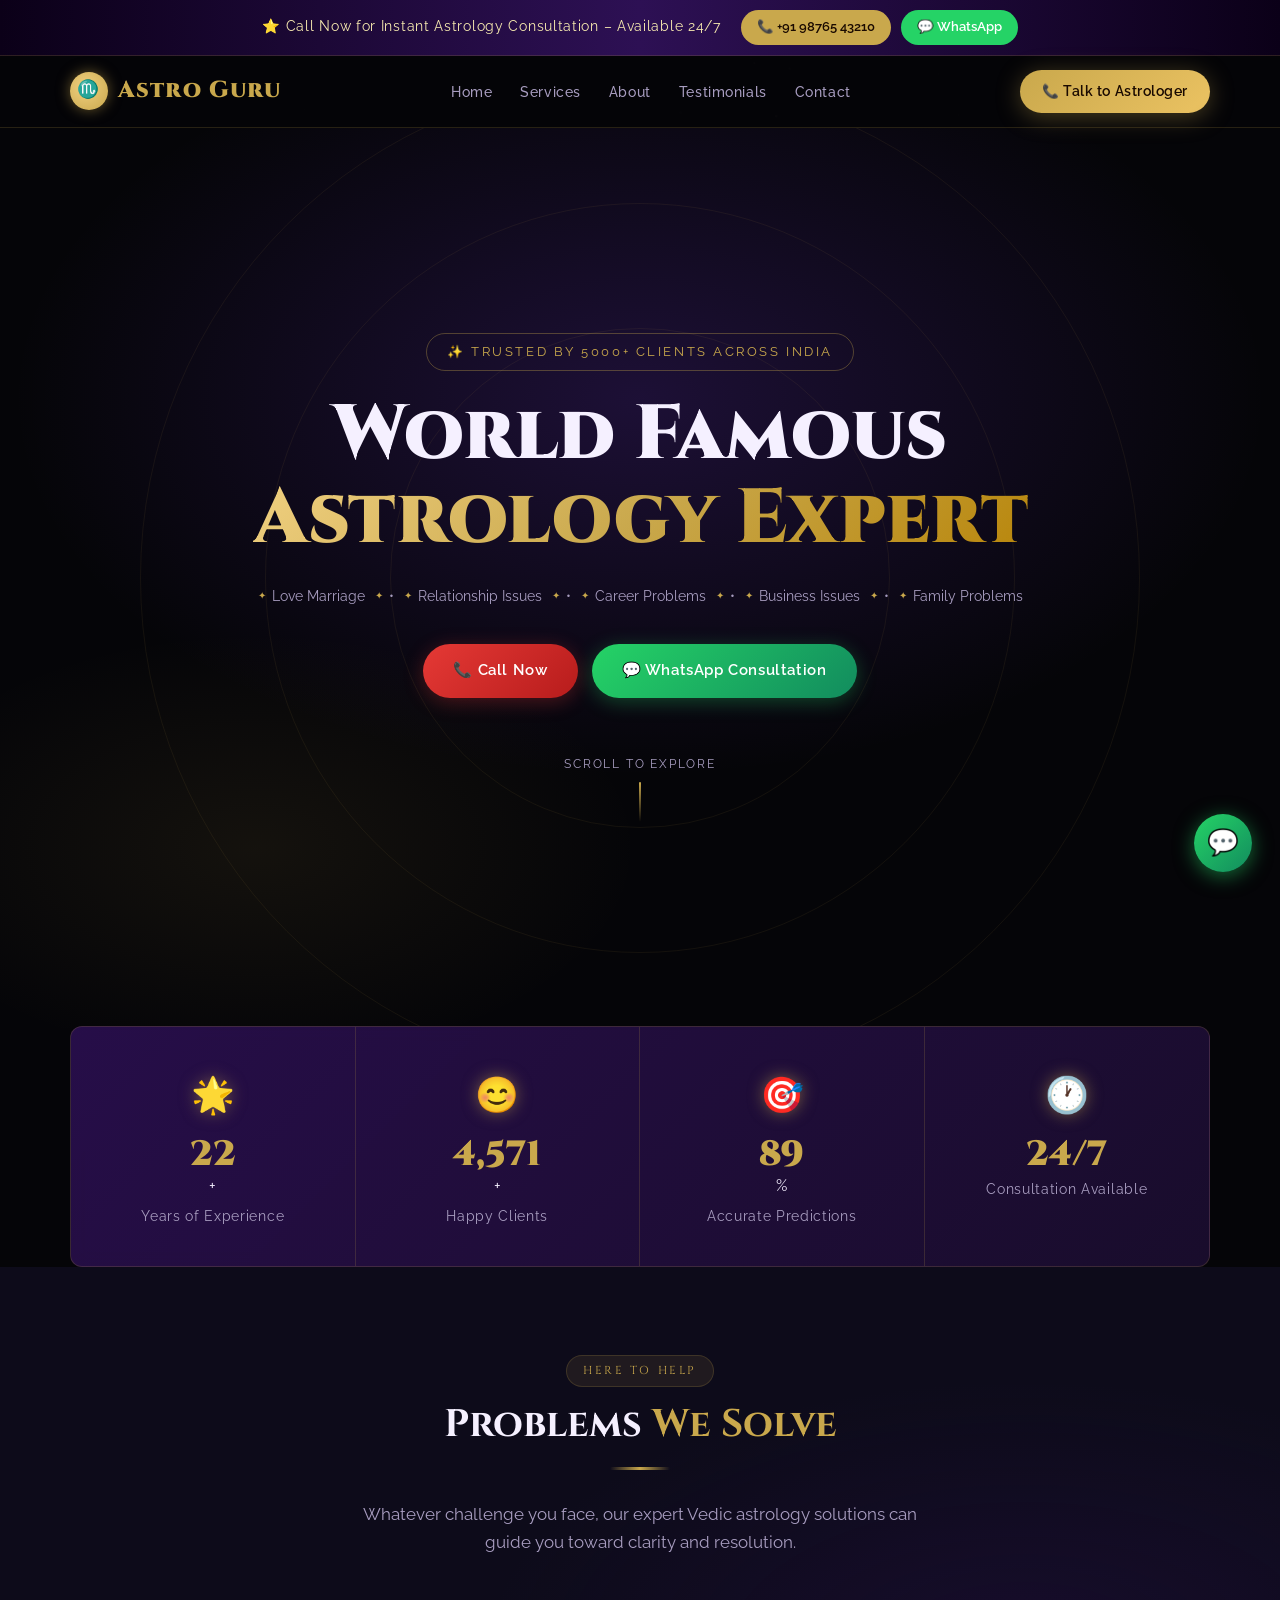
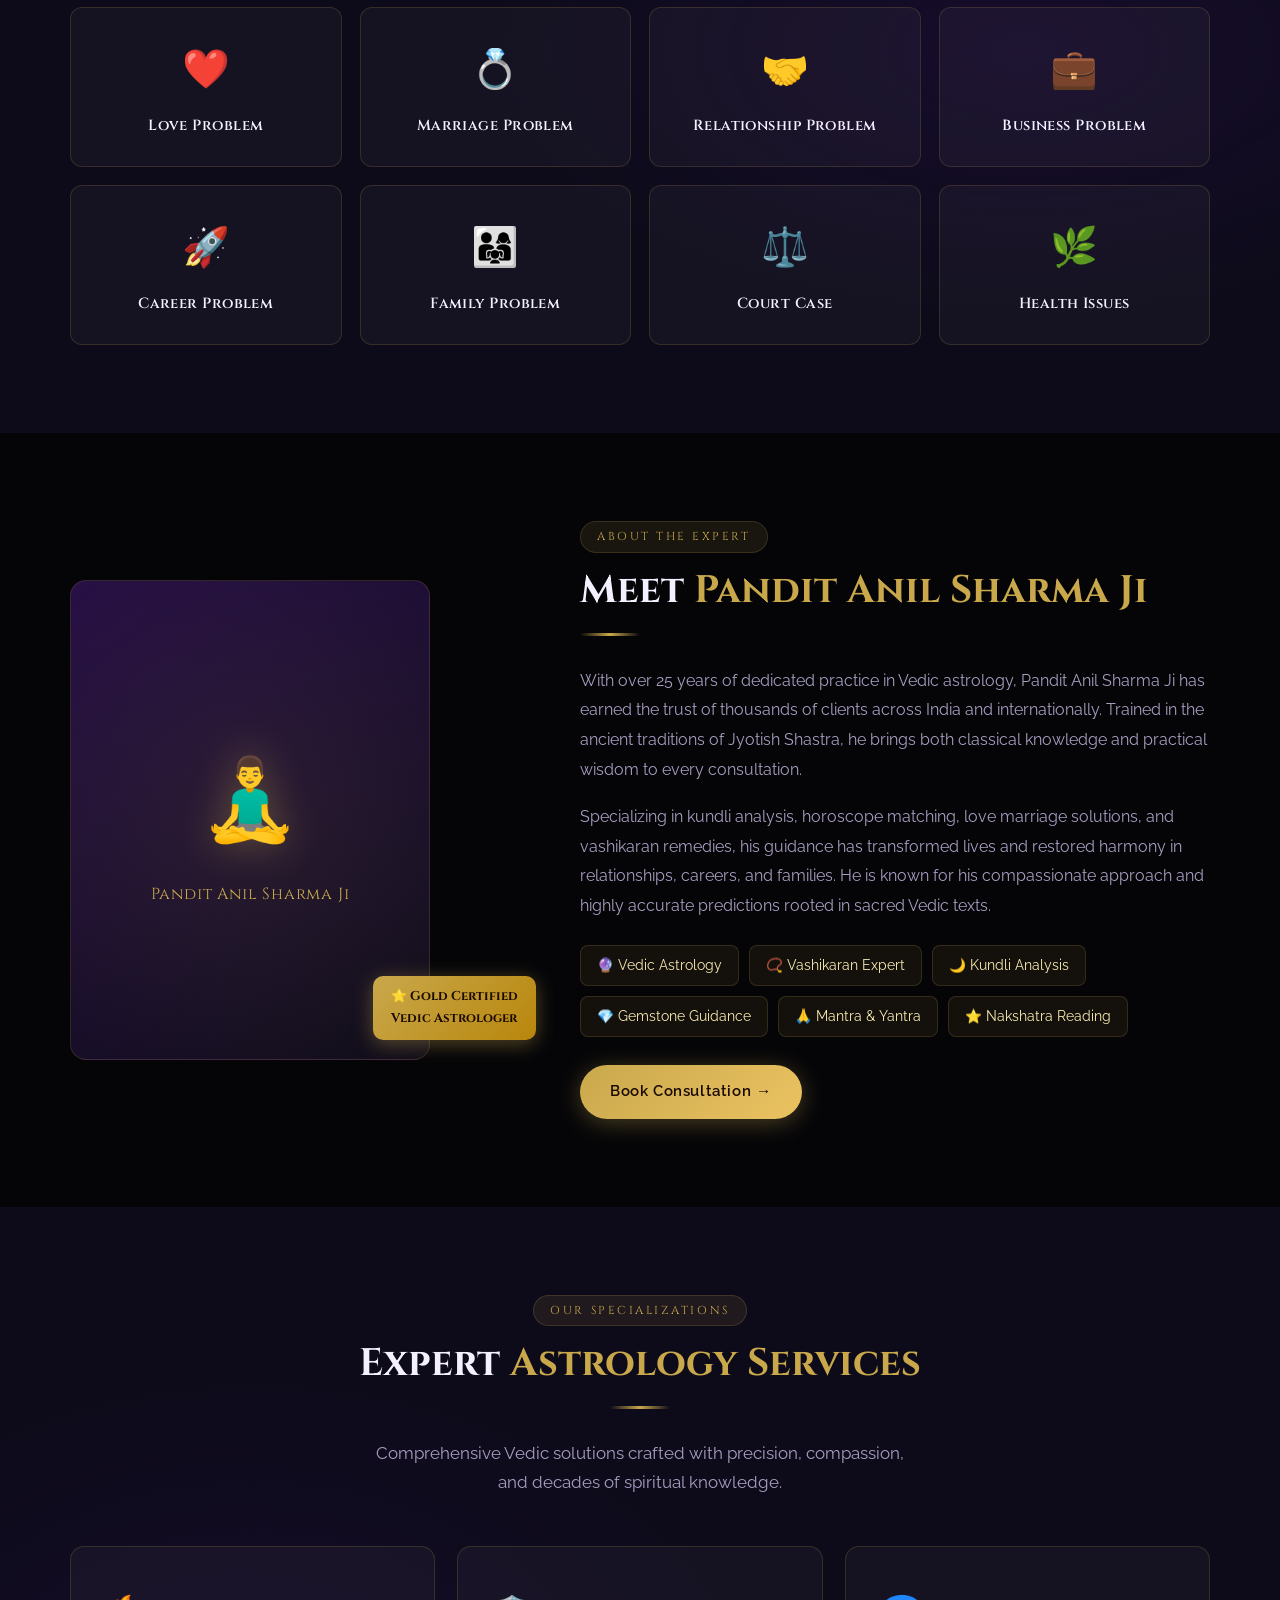
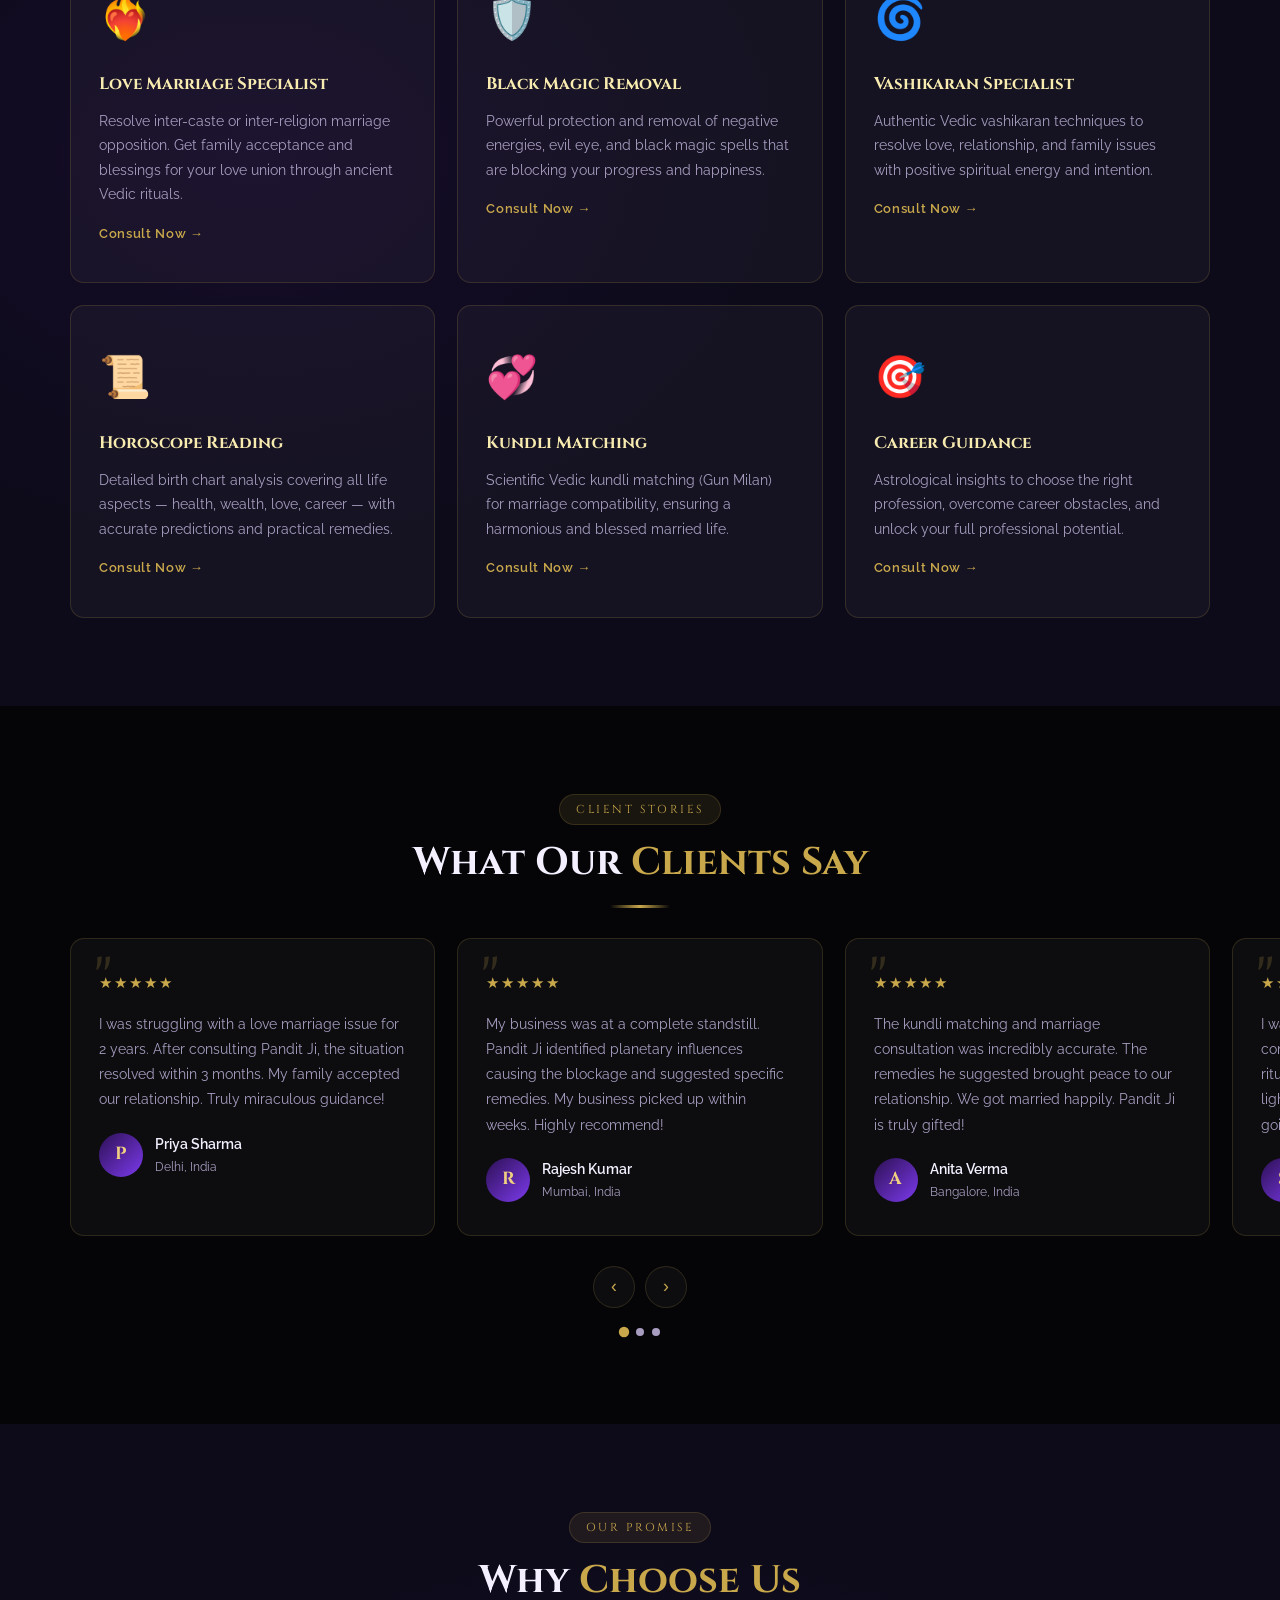
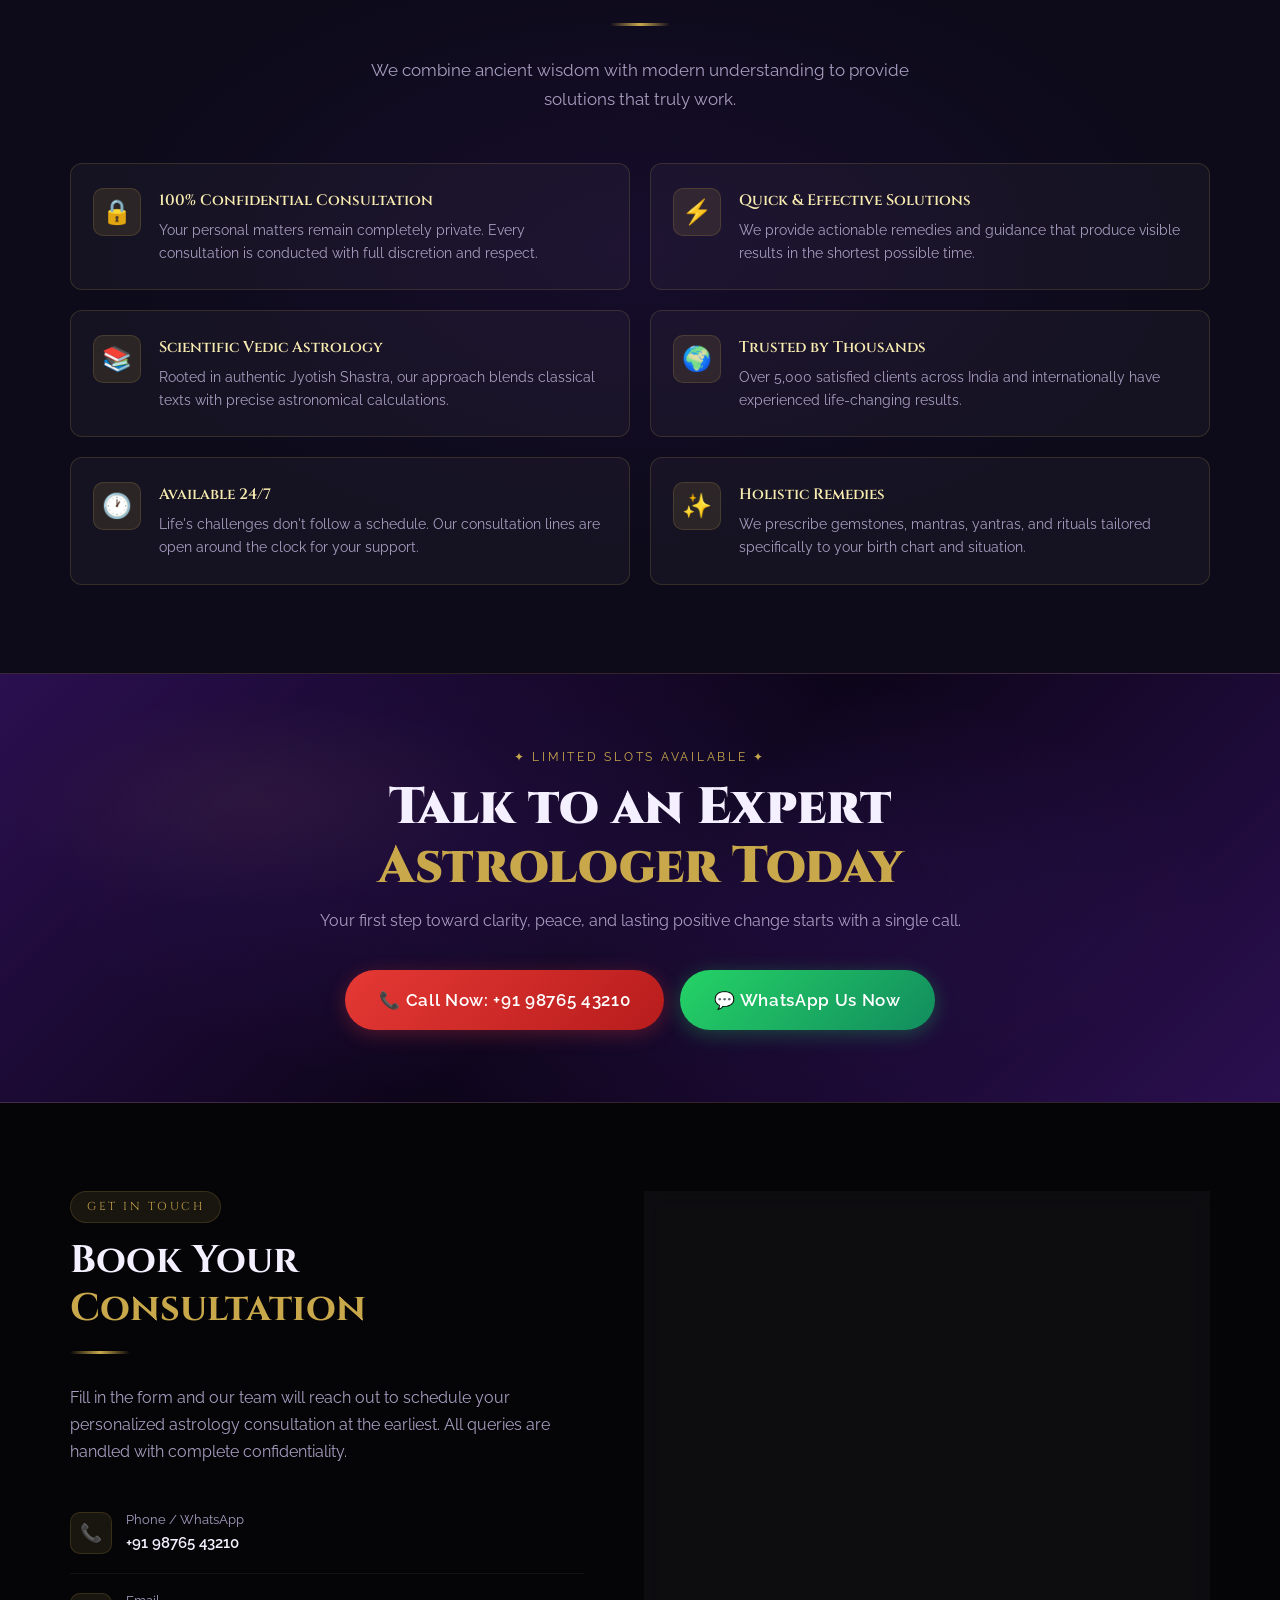
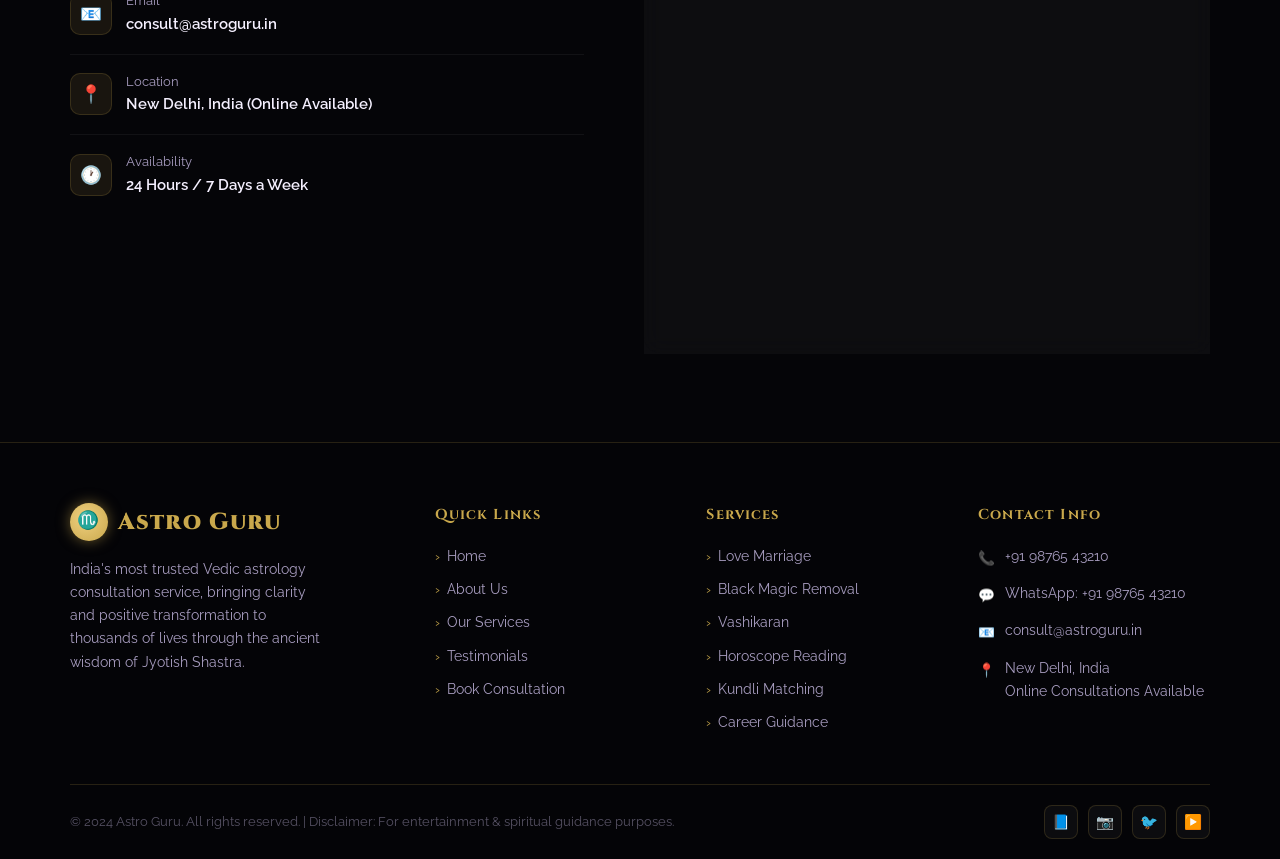
==== astro-landing.html @ 095e815d "initial commit" ====
<!DOCTYPE html>
<html lang="en">
<head>
<meta charset="UTF-8">
<meta name="viewport" content="width=device-width, initial-scale=1.0">
<title>Astro Guru – World Famous Astrology Expert</title>
<link rel="preconnect" href="https://fonts.googleapis.com">
<link href="https://fonts.googleapis.com/css2?family=Cinzel:wght@400;600;700;900&family=Raleway:wght@300;400;500;600&display=swap" rel="stylesheet">
<style>
/* ========== CSS VARIABLES ========== */
:root {
  --black:       #050508;
  --deep:        #0d0b1a;
  --purple:      #1a0d2e;
  --violet:      #2d1054;
  --gold:        #c9a84c;
  --gold-light:  #f0d080;
  --gold-pale:   #f8ebb0;
  --glow:        #7c3aed;
  --white:       #f5f0ff;
  --muted:       #a89dc0;
  --card-bg:     rgba(255,255,255,0.035);
  --border:      rgba(201,168,76,0.18);
  --font-head:   'Cinzel', serif;
  --font-body:   'Raleway', sans-serif;
  --radius:      12px;
  --transition:  0.35s cubic-bezier(0.4,0,0.2,1);
}

/* ========== RESET & BASE ========== */
*, *::before, *::after { box-sizing: border-box; margin: 0; padding: 0; }
html { scroll-behavior: smooth; }
body {
  background: var(--black);
  color: var(--white);
  font-family: var(--font-body);
  font-weight: 400;
  line-height: 1.7;
  overflow-x: hidden;
}
img { max-width: 100%; display: block; }
a { text-decoration: none; color: inherit; }

/* ========== STARFIELD ========== */
#stars-canvas {
  position: fixed;
  inset: 0;
  z-index: 0;
  pointer-events: none;
  opacity: 0.55;
}

/* ========== UTILITY ========== */
.container {
  max-width: 1180px;
  margin: 0 auto;
  padding: 0 20px;
  position: relative;
  z-index: 2;
}
.section { padding: 88px 0; position: relative; z-index: 2; }
.section-tag {
  display: inline-block;
  font-family: var(--font-head);
  font-size: 0.72rem;
  letter-spacing: 0.22em;
  text-transform: uppercase;
  color: var(--gold);
  background: rgba(201,168,76,0.1);
  border: 1px solid var(--border);
  border-radius: 50px;
  padding: 5px 16px;
  margin-bottom: 14px;
}
.section-title {
  font-family: var(--font-head);
  font-size: clamp(1.8rem, 3vw, 2.6rem);
  font-weight: 700;
  line-height: 1.25;
  color: var(--white);
  margin-bottom: 14px;
}
.section-title span { color: var(--gold); }
.section-sub {
  color: var(--muted);
  font-size: 1.05rem;
  max-width: 560px;
  margin: 0 auto 50px;
}
.center { text-align: center; }
.gold { color: var(--gold); }

/* ========== BUTTONS ========== */
.btn {
  display: inline-flex;
  align-items: center;
  gap: 9px;
  padding: 14px 30px;
  border-radius: 50px;
  font-family: var(--font-body);
  font-size: 0.95rem;
  font-weight: 600;
  letter-spacing: 0.04em;
  cursor: pointer;
  border: none;
  transition: var(--transition);
  position: relative;
  overflow: hidden;
}
.btn::after {
  content: '';
  position: absolute;
  inset: 0;
  background: rgba(255,255,255,0.12);
  opacity: 0;
  transition: var(--transition);
}
.btn:hover::after { opacity: 1; }
.btn-gold {
  background: linear-gradient(135deg, var(--gold) 0%, #e8c060 50%, var(--gold) 100%);
  background-size: 200%;
  color: #1a0a00;
  box-shadow: 0 4px 24px rgba(201,168,76,0.35);
}
.btn-gold:hover {
  background-position: right;
  box-shadow: 0 6px 32px rgba(201,168,76,0.55);
  transform: translateY(-2px);
}
.btn-outline {
  background: transparent;
  border: 2px solid var(--gold);
  color: var(--gold);
}
.btn-outline:hover {
  background: rgba(201,168,76,0.1);
  transform: translateY(-2px);
  box-shadow: 0 4px 20px rgba(201,168,76,0.2);
}
.btn-wa {
  background: linear-gradient(135deg, #25d366, #128c5e);
  color: #fff;
  box-shadow: 0 4px 20px rgba(37,211,102,0.3);
}
.btn-wa:hover {
  transform: translateY(-2px);
  box-shadow: 0 6px 30px rgba(37,211,102,0.5);
}
.btn-call {
  background: linear-gradient(135deg, #e53935, #b71c1c);
  color: #fff;
  box-shadow: 0 4px 20px rgba(229,57,53,0.3);
}
.btn-call:hover {
  transform: translateY(-2px);
  box-shadow: 0 6px 30px rgba(229,57,53,0.5);
}

/* ========== DIVIDER ========== */
.gold-divider {
  width: 60px;
  height: 3px;
  background: linear-gradient(90deg, transparent, var(--gold), transparent);
  margin: 18px auto 30px;
  border-radius: 4px;
}

/* ========== 1. TOP BAR ========== */
#top-bar {
  background: linear-gradient(90deg, #0b0018, var(--violet), #0b0018);
  border-bottom: 1px solid var(--border);
  padding: 10px 0;
  position: relative;
  z-index: 100;
}
#top-bar .inner {
  display: flex;
  align-items: center;
  justify-content: center;
  gap: 20px;
  flex-wrap: wrap;
}
#top-bar .top-text {
  font-size: 0.88rem;
  letter-spacing: 0.05em;
  color: var(--gold-pale);
}
#top-bar .top-btns { display: flex; gap: 10px; align-items: center; }
#top-bar .top-btns a {
  display: inline-flex;
  align-items: center;
  gap: 7px;
  padding: 6px 16px;
  border-radius: 50px;
  font-size: 0.83rem;
  font-weight: 600;
  transition: var(--transition);
}
#top-bar .tb-call { background: var(--gold); color: #1a0a00; }
#top-bar .tb-call:hover { background: var(--gold-light); }
#top-bar .tb-wa { background: #25d366; color: #fff; }
#top-bar .tb-wa:hover { background: #1ebe5d; }

/* ========== 2. NAV ========== */
#navbar {
  position: sticky;
  top: 0;
  z-index: 999;
  background: rgba(5,5,8,0.92);
  backdrop-filter: blur(18px);
  border-bottom: 1px solid var(--border);
  transition: var(--transition);
}
#navbar .nav-inner {
  display: flex;
  align-items: center;
  justify-content: space-between;
  padding: 14px 20px;
  max-width: 1180px;
  margin: 0 auto;
}
.nav-logo {
  font-family: var(--font-head);
  font-size: 1.45rem;
  font-weight: 900;
  color: var(--gold);
  letter-spacing: 0.05em;
  display: flex;
  align-items: center;
  gap: 10px;
}
.nav-logo .logo-icon {
  width: 38px; height: 38px;
  background: radial-gradient(circle at 40% 40%, var(--gold-light), var(--gold));
  border-radius: 50%;
  display: flex;
  align-items: center;
  justify-content: center;
  font-size: 1.1rem;
  color: #1a0a00;
  box-shadow: 0 0 14px rgba(201,168,76,0.5);
}
.nav-menu {
  display: flex;
  align-items: center;
  gap: 28px;
  list-style: none;
}
.nav-menu a {
  font-size: 0.9rem;
  font-weight: 500;
  color: var(--muted);
  letter-spacing: 0.04em;
  transition: color var(--transition);
  position: relative;
}
.nav-menu a::after {
  content: '';
  position: absolute;
  bottom: -3px;
  left: 0; right: 0;
  height: 1px;
  background: var(--gold);
  transform: scaleX(0);
  transition: transform var(--transition);
}
.nav-menu a:hover { color: var(--gold); }
.nav-menu a:hover::after { transform: scaleX(1); }
.nav-cta { font-size: 0.85rem !important; padding: 10px 22px !important; }
.hamburger {
  display: none;
  flex-direction: column;
  gap: 5px;
  cursor: pointer;
  padding: 4px;
}
.hamburger span {
  display: block;
  width: 24px; height: 2px;
  background: var(--gold);
  border-radius: 2px;
  transition: var(--transition);
}
.mobile-menu {
  display: none;
  flex-direction: column;
  gap: 0;
  background: rgba(13,11,26,0.98);
  border-top: 1px solid var(--border);
  padding: 10px 0 16px;
}
.mobile-menu a {
  padding: 12px 24px;
  font-size: 0.95rem;
  color: var(--muted);
  border-bottom: 1px solid rgba(255,255,255,0.04);
  transition: color var(--transition);
}
.mobile-menu a:hover { color: var(--gold); }
.mobile-menu.open { display: flex; }

/* ========== 3. HERO ========== */
#hero {
  min-height: 100vh;
  display: flex;
  align-items: center;
  justify-content: center;
  text-align: center;
  position: relative;
  z-index: 2;
  overflow: hidden;
  padding: 80px 20px;
  background:
    radial-gradient(ellipse 70% 60% at 50% 30%, rgba(124,58,237,0.2) 0%, transparent 70%),
    radial-gradient(ellipse 50% 40% at 20% 80%, rgba(201,168,76,0.08) 0%, transparent 60%),
    var(--black);
}
.hero-orbit {
  position: absolute;
  border-radius: 50%;
  border: 1px solid rgba(201,168,76,0.08);
  pointer-events: none;
  animation: orbit-spin 40s linear infinite;
}
.hero-orbit:nth-child(1) { width: 500px; height: 500px; top: 50%; left: 50%; transform: translate(-50%,-50%); }
.hero-orbit:nth-child(2) { width: 750px; height: 750px; top: 50%; left: 50%; transform: translate(-50%,-50%); animation-duration: 65s; animation-direction: reverse; }
.hero-orbit:nth-child(3) { width: 1000px; height: 1000px; top: 50%; left: 50%; transform: translate(-50%,-50%); animation-duration: 90s; }
@keyframes orbit-spin { to { transform: translate(-50%,-50%) rotate(360deg); } }

.hero-badge {
  display: inline-block;
  padding: 7px 20px;
  border: 1px solid rgba(201,168,76,0.35);
  border-radius: 50px;
  font-size: 0.8rem;
  letter-spacing: 0.2em;
  text-transform: uppercase;
  color: var(--gold);
  margin-bottom: 22px;
  animation: fade-up 0.7s ease both;
}
.hero-title {
  font-family: var(--font-head);
  font-size: clamp(2.4rem, 6vw, 5rem);
  font-weight: 900;
  line-height: 1.1;
  margin-bottom: 10px;
  animation: fade-up 0.8s 0.15s ease both;
}
.hero-title .line1 { display: block; color: var(--white); }
.hero-title .line2 {
  display: block;
  background: linear-gradient(135deg, var(--gold-light), var(--gold), #b8860b);
  -webkit-background-clip: text;
  -webkit-text-fill-color: transparent;
  background-clip: text;
}
.hero-problems {
  display: flex;
  flex-wrap: wrap;
  justify-content: center;
  gap: 10px 6px;
  margin: 22px 0 36px;
  animation: fade-up 0.8s 0.3s ease both;
}
.hero-problems span {
  font-size: 0.9rem;
  color: var(--muted);
  display: flex;
  align-items: center;
  gap: 6px;
}
.hero-problems span::before { content: '✦'; color: var(--gold); font-size: 0.65rem; }
.sep { color: rgba(201,168,76,0.3); padding: 0 4px; }
.hero-btns {
  display: flex;
  gap: 14px;
  justify-content: center;
  flex-wrap: wrap;
  animation: fade-up 0.8s 0.45s ease both;
}
.hero-scroll {
  margin-top: 56px;
  display: flex;
  flex-direction: column;
  align-items: center;
  gap: 8px;
  animation: fade-up 0.8s 0.6s ease both;
}
.hero-scroll span { font-size: 0.75rem; letter-spacing: 0.15em; text-transform: uppercase; color: var(--muted); }
.scroll-dot {
  width: 2px; height: 40px;
  background: linear-gradient(to bottom, var(--gold), transparent);
  border-radius: 2px;
  animation: scroll-pulse 2s ease-in-out infinite;
}
@keyframes scroll-pulse { 0%,100% { opacity:0.3; transform: scaleY(0.6); } 50% { opacity: 1; transform: scaleY(1); } }
@keyframes fade-up { from { opacity: 0; transform: translateY(28px); } to { opacity: 1; transform: translateY(0); } }

/* ========== 4. TRUST SECTION ========== */
#trust {
  padding: 0;
  position: relative;
  z-index: 3;
  margin-top: -2px;
}
.trust-grid {
  display: grid;
  grid-template-columns: repeat(4, 1fr);
  gap: 0;
  background: linear-gradient(135deg, rgba(45,16,84,0.85), rgba(26,13,46,0.95));
  border: 1px solid var(--border);
  border-radius: var(--radius);
  overflow: hidden;
  backdrop-filter: blur(10px);
}
.trust-card {
  padding: 38px 24px;
  text-align: center;
  border-right: 1px solid var(--border);
  transition: background var(--transition);
}
.trust-card:last-child { border-right: none; }
.trust-card:hover { background: rgba(201,168,76,0.06); }
.trust-icon {
  font-size: 2.2rem;
  margin-bottom: 12px;
  display: block;
  filter: drop-shadow(0 0 8px rgba(201,168,76,0.5));
}
.trust-number {
  font-family: var(--font-head);
  font-size: 2.2rem;
  font-weight: 900;
  color: var(--gold);
  display: block;
  line-height: 1;
}
.trust-label {
  font-size: 0.85rem;
  color: var(--muted);
  margin-top: 6px;
  letter-spacing: 0.05em;
}

/* ========== 5. PROBLEMS ========== */
#problems {
  background:
    radial-gradient(ellipse 60% 50% at 80% 50%, rgba(45,16,84,0.3) 0%, transparent 70%),
    var(--deep);
}
.problems-grid {
  display: grid;
  grid-template-columns: repeat(4, 1fr);
  gap: 18px;
}
.problem-card {
  background: var(--card-bg);
  border: 1px solid var(--border);
  border-radius: var(--radius);
  padding: 28px 20px;
  text-align: center;
  transition: var(--transition);
  cursor: default;
  position: relative;
  overflow: hidden;
}
.problem-card::before {
  content: '';
  position: absolute;
  top: 0; left: 50%; transform: translateX(-50%);
  width: 80%;
  height: 1px;
  background: linear-gradient(90deg, transparent, var(--gold), transparent);
  opacity: 0;
  transition: var(--transition);
}
.problem-card:hover {
  border-color: rgba(201,168,76,0.5);
  background: rgba(201,168,76,0.07);
  transform: translateY(-5px);
  box-shadow: 0 16px 40px rgba(0,0,0,0.4);
}
.problem-card:hover::before { opacity: 1; }
.problem-icon { font-size: 2.4rem; margin-bottom: 12px; display: block; }
.problem-name {
  font-family: var(--font-head);
  font-size: 0.92rem;
  font-weight: 600;
  color: var(--white);
  letter-spacing: 0.03em;
}

/* ========== 6. ABOUT ========== */
#about {
  background: var(--black);
}
.about-wrap {
  display: grid;
  grid-template-columns: 1fr 1.4fr;
  gap: 60px;
  align-items: center;
}
.about-img-wrap {
  position: relative;
}
.about-img-frame {
  width: 100%;
  aspect-ratio: 3/4;
  max-width: 360px;
  background: linear-gradient(145deg, rgba(45,16,84,0.8), rgba(13,11,26,0.9));
  border: 1px solid var(--border);
  border-radius: 16px;
  display: flex;
  flex-direction: column;
  align-items: center;
  justify-content: center;
  gap: 14px;
  position: relative;
  overflow: hidden;
}
.about-img-frame::before {
  content: '';
  position: absolute;
  inset: -40%;
  background: radial-gradient(circle, rgba(201,168,76,0.1) 0%, transparent 65%);
}
.about-avatar {
  font-size: 5rem;
  filter: drop-shadow(0 0 20px rgba(201,168,76,0.4));
}
.about-name-tag {
  font-family: var(--font-head);
  font-size: 1rem;
  color: var(--gold);
  letter-spacing: 0.05em;
}
.about-img-badge {
  position: absolute;
  bottom: 20px; right: -16px;
  background: linear-gradient(135deg, var(--gold), #b8860b);
  color: #1a0a00;
  padding: 10px 18px;
  border-radius: 10px;
  font-family: var(--font-head);
  font-size: 0.8rem;
  font-weight: 700;
  text-align: center;
  box-shadow: 0 4px 20px rgba(201,168,76,0.4);
}
.about-text .section-title { text-align: left; }
.about-text .gold-divider { margin-left: 0; }
.about-desc {
  color: var(--muted);
  line-height: 1.85;
  margin-bottom: 18px;
}
.about-feats {
  display: flex;
  flex-wrap: wrap;
  gap: 10px;
  margin-top: 24px;
}
.about-feat {
  background: rgba(201,168,76,0.08);
  border: 1px solid var(--border);
  border-radius: 8px;
  padding: 8px 16px;
  font-size: 0.85rem;
  color: var(--gold-pale);
}

/* ========== 7. SERVICES ========== */
#services {
  background:
    radial-gradient(ellipse 70% 60% at 20% 50%, rgba(45,16,84,0.25) 0%, transparent 60%),
    var(--deep);
}
.services-grid {
  display: grid;
  grid-template-columns: repeat(3, 1fr);
  gap: 22px;
}
.service-card {
  background: var(--card-bg);
  border: 1px solid var(--border);
  border-radius: 14px;
  padding: 36px 28px;
  transition: var(--transition);
  position: relative;
  overflow: hidden;
}
.service-card::after {
  content: '';
  position: absolute;
  inset: 0;
  background: linear-gradient(135deg, rgba(201,168,76,0.06) 0%, transparent 60%);
  opacity: 0;
  transition: var(--transition);
}
.service-card:hover {
  transform: translateY(-6px);
  border-color: rgba(201,168,76,0.45);
  box-shadow: 0 20px 50px rgba(0,0,0,0.45), 0 0 30px rgba(201,168,76,0.08);
}
.service-card:hover::after { opacity: 1; }
.service-icon { font-size: 2.6rem; margin-bottom: 16px; display: block; }
.service-title {
  font-family: var(--font-head);
  font-size: 1.05rem;
  font-weight: 700;
  color: var(--gold-pale);
  margin-bottom: 10px;
}
.service-desc { font-size: 0.88rem; color: var(--muted); line-height: 1.75; }
.service-link {
  display: inline-flex;
  align-items: center;
  gap: 6px;
  margin-top: 16px;
  font-size: 0.82rem;
  font-weight: 600;
  color: var(--gold);
  letter-spacing: 0.05em;
  transition: gap var(--transition);
}
.service-card:hover .service-link { gap: 10px; }

/* ========== 8. TESTIMONIALS ========== */
#testimonials {
  background: var(--black);
  overflow: hidden;
}
.testi-track-wrap { position: relative; }
.testi-track {
  display: flex;
  gap: 22px;
  transition: transform 0.5s cubic-bezier(0.4,0,0.2,1);
  will-change: transform;
}
.testi-card {
  flex: 0 0 calc((100% - 44px) / 3);
  background: var(--card-bg);
  border: 1px solid var(--border);
  border-radius: 14px;
  padding: 32px 28px;
  position: relative;
}
.testi-card::before {
  content: '"';
  position: absolute;
  top: 12px; left: 22px;
  font-family: var(--font-head);
  font-size: 4rem;
  color: var(--gold);
  opacity: 0.2;
  line-height: 1;
}
.testi-stars { color: var(--gold); font-size: 0.95rem; margin-bottom: 14px; letter-spacing: 2px; }
.testi-text { font-size: 0.9rem; color: var(--muted); line-height: 1.75; margin-bottom: 20px; }
.testi-author { display: flex; align-items: center; gap: 12px; }
.testi-avatar {
  width: 44px; height: 44px;
  border-radius: 50%;
  background: linear-gradient(135deg, var(--violet), var(--glow));
  display: flex;
  align-items: center;
  justify-content: center;
  font-family: var(--font-head);
  font-weight: 700;
  font-size: 1.1rem;
  color: var(--gold-light);
  flex-shrink: 0;
}
.testi-name { font-weight: 600; font-size: 0.9rem; color: var(--white); }
.testi-location { font-size: 0.78rem; color: var(--muted); }
.testi-controls {
  display: flex;
  justify-content: center;
  gap: 10px;
  margin-top: 30px;
}
.testi-btn {
  width: 42px; height: 42px;
  border-radius: 50%;
  background: var(--card-bg);
  border: 1px solid var(--border);
  color: var(--gold);
  font-size: 1.1rem;
  cursor: pointer;
  display: flex;
  align-items: center;
  justify-content: center;
  transition: var(--transition);
}
.testi-btn:hover { background: rgba(201,168,76,0.15); border-color: var(--gold); }
.testi-dots { display: flex; gap: 8px; align-items: center; margin-top: 20px; justify-content: center; }
.testi-dot {
  width: 8px; height: 8px;
  border-radius: 50%;
  background: var(--muted);
  cursor: pointer;
  transition: var(--transition);
}
.testi-dot.active { background: var(--gold); transform: scale(1.3); }

/* ========== 9. WHY CHOOSE ========== */
#why {
  background:
    radial-gradient(ellipse 60% 50% at 50% 50%, rgba(45,16,84,0.3) 0%, transparent 70%),
    var(--deep);
}
.why-grid {
  display: grid;
  grid-template-columns: repeat(2, 1fr);
  gap: 20px;
}
.why-item {
  display: flex;
  gap: 18px;
  align-items: flex-start;
  background: var(--card-bg);
  border: 1px solid var(--border);
  border-radius: 12px;
  padding: 24px 22px;
  transition: var(--transition);
}
.why-item:hover {
  border-color: rgba(201,168,76,0.4);
  background: rgba(201,168,76,0.05);
  transform: translateX(4px);
}
.why-icon-wrap {
  width: 48px; height: 48px;
  background: rgba(201,168,76,0.12);
  border: 1px solid var(--border);
  border-radius: 10px;
  display: flex;
  align-items: center;
  justify-content: center;
  font-size: 1.5rem;
  flex-shrink: 0;
}
.why-title {
  font-family: var(--font-head);
  font-size: 0.95rem;
  font-weight: 600;
  color: var(--gold-pale);
  margin-bottom: 5px;
}
.why-desc { font-size: 0.85rem; color: var(--muted); }

/* ========== 10. CTA BANNER ========== */
#cta-banner {
  background:
    linear-gradient(135deg, rgba(45,16,84,0.95) 0%, rgba(13,5,26,0.98) 50%, rgba(45,16,84,0.95) 100%);
  border-top: 1px solid var(--border);
  border-bottom: 1px solid var(--border);
  padding: 72px 20px;
  text-align: center;
  position: relative;
  overflow: hidden;
}
#cta-banner::before {
  content: '';
  position: absolute;
  inset: 0;
  background:
    radial-gradient(ellipse 70% 80% at 50% 50%, rgba(124,58,237,0.12) 0%, transparent 65%),
    radial-gradient(ellipse 40% 50% at 20% 30%, rgba(201,168,76,0.07) 0%, transparent 50%);
  pointer-events: none;
}
.cta-label {
  font-size: 0.78rem;
  letter-spacing: 0.22em;
  text-transform: uppercase;
  color: var(--gold);
  margin-bottom: 12px;
}
.cta-title {
  font-family: var(--font-head);
  font-size: clamp(2rem, 4vw, 3.2rem);
  font-weight: 900;
  color: var(--white);
  margin-bottom: 10px;
  line-height: 1.15;
}
.cta-title span { color: var(--gold); }
.cta-sub { color: var(--muted); margin-bottom: 36px; }
.cta-btns { display: flex; gap: 16px; justify-content: center; flex-wrap: wrap; }

/* ========== 11. CONTACT FORM ========== */
#contact {
  background: var(--black);
}
.contact-wrap {
  display: grid;
  grid-template-columns: 1fr 1.1fr;
  gap: 60px;
  align-items: start;
}
.contact-info { }
.contact-info .section-title { text-align: left; }
.contact-info .gold-divider { margin-left: 0; }
.contact-info p { color: var(--muted); margin-bottom: 28px; }
.contact-detail {
  display: flex;
  align-items: center;
  gap: 14px;
  padding: 16px 0;
  border-bottom: 1px solid rgba(255,255,255,0.05);
}
.contact-detail:last-child { border-bottom: none; }
.cd-icon {
  width: 42px; height: 42px;
  background: rgba(201,168,76,0.1);
  border: 1px solid var(--border);
  border-radius: 10px;
  display: flex; align-items: center; justify-content: center;
  font-size: 1.1rem;
}
.cd-label { font-size: 0.8rem; color: var(--muted); }
.cd-value { font-weight: 600; color: var(--white); font-size: 0.95rem; }

.form-card {
  background: var(--card-bg);
  border: 1px solid var(--border);
  border-radius: 16px;
  padding: 40px 36px;
  backdrop-filter: blur(10px);
}
.form-card h3 {
  font-family: var(--font-head);
  font-size: 1.3rem;
  color: var(--gold-pale);
  margin-bottom: 24px;
  text-align: center;
}
.form-group { margin-bottom: 18px; }
.form-group label {
  display: block;
  font-size: 0.82rem;
  font-weight: 600;
  color: var(--muted);
  letter-spacing: 0.05em;
  margin-bottom: 7px;
}
.form-group input,
.form-group select,
.form-group textarea {
  width: 100%;
  background: rgba(255,255,255,0.04);
  border: 1px solid rgba(201,168,76,0.2);
  border-radius: 8px;
  padding: 13px 16px;
  color: var(--white);
  font-family: var(--font-body);
  font-size: 0.92rem;
  transition: border-color var(--transition), box-shadow var(--transition);
  outline: none;
  -webkit-appearance: none;
}
.form-group select { cursor: pointer; }
.form-group textarea { height: 100px; resize: vertical; }
.form-group input:focus,
.form-group select:focus,
.form-group textarea:focus {
  border-color: var(--gold);
  box-shadow: 0 0 0 3px rgba(201,168,76,0.1);
}
.form-group input::placeholder,
.form-group textarea::placeholder { color: rgba(168,157,192,0.5); }
.form-submit {
  width: 100%;
  padding: 16px;
  font-size: 1rem;
  font-family: var(--font-head);
  letter-spacing: 0.06em;
  margin-top: 6px;
}
.form-privacy {
  text-align: center;
  font-size: 0.75rem;
  color: rgba(168,157,192,0.5);
  margin-top: 14px;
}

/* ========== FOOTER ========== */
footer {
  background: rgba(5,5,8,0.98);
  border-top: 1px solid var(--border);
  padding: 60px 0 0;
  position: relative;
  z-index: 2;
}
.footer-grid {
  display: grid;
  grid-template-columns: 1.4fr 1fr 1fr 1fr;
  gap: 40px;
  padding-bottom: 40px;
}
.footer-brand .nav-logo { margin-bottom: 16px; }
.footer-brand p { font-size: 0.85rem; color: var(--muted); line-height: 1.7; max-width: 260px; }
.footer-col h4 {
  font-family: var(--font-head);
  font-size: 0.9rem;
  color: var(--gold);
  letter-spacing: 0.08em;
  margin-bottom: 18px;
}
.footer-col ul { list-style: none; }
.footer-col ul li { margin-bottom: 10px; }
.footer-col ul li a {
  font-size: 0.85rem;
  color: var(--muted);
  transition: color var(--transition);
  display: flex;
  align-items: center;
  gap: 7px;
}
.footer-col ul li a::before { content: '›'; color: var(--gold); }
.footer-col ul li a:hover { color: var(--gold-pale); }
.footer-contact-item {
  display: flex;
  align-items: flex-start;
  gap: 10px;
  margin-bottom: 12px;
  font-size: 0.85rem;
  color: var(--muted);
}
.footer-contact-item span:first-child { color: var(--gold); flex-shrink: 0; margin-top: 2px; }
.footer-bottom {
  border-top: 1px solid var(--border);
  padding: 20px 0;
  display: flex;
  align-items: center;
  justify-content: space-between;
  flex-wrap: wrap;
  gap: 12px;
}
.footer-bottom p { font-size: 0.8rem; color: rgba(168,157,192,0.5); }
.footer-socials { display: flex; gap: 10px; }
.footer-social {
  width: 34px; height: 34px;
  border-radius: 8px;
  background: var(--card-bg);
  border: 1px solid var(--border);
  display: flex; align-items: center; justify-content: center;
  font-size: 0.9rem;
  transition: var(--transition);
  cursor: pointer;
}
.footer-social:hover { background: rgba(201,168,76,0.15); border-color: var(--gold); }

/* ========== SUCCESS MODAL ========== */
.modal-overlay {
  display: none;
  position: fixed;
  inset: 0;
  background: rgba(0,0,0,0.75);
  z-index: 9999;
  align-items: center;
  justify-content: center;
  backdrop-filter: blur(6px);
}
.modal-overlay.show { display: flex; }
.modal-box {
  background: linear-gradient(145deg, var(--purple), var(--deep));
  border: 1px solid var(--border);
  border-radius: 18px;
  padding: 48px 40px;
  max-width: 420px;
  width: 90%;
  text-align: center;
  animation: modal-pop 0.4s cubic-bezier(0.34,1.56,0.64,1) both;
}
@keyframes modal-pop { from { opacity:0; transform: scale(0.8); } to { opacity:1; transform: scale(1); } }
.modal-icon { font-size: 3.5rem; margin-bottom: 16px; }
.modal-box h3 { font-family: var(--font-head); font-size: 1.5rem; color: var(--gold); margin-bottom: 10px; }
.modal-box p { color: var(--muted); margin-bottom: 28px; }

/* ========== SCROLL ANIMATION ========== */
.reveal {
  opacity: 0;
  transform: translateY(30px);
  transition: opacity 0.65s ease, transform 0.65s ease;
}
.reveal.visible { opacity: 1; transform: translateY(0); }

/* ========== FLOATING WA BUTTON ========== */
.float-wa {
  position: fixed;
  bottom: 28px; right: 28px;
  z-index: 9000;
  width: 58px; height: 58px;
  background: linear-gradient(135deg, #25d366, #128c5e);
  border-radius: 50%;
  display: flex; align-items: center; justify-content: center;
  font-size: 1.6rem;
  box-shadow: 0 4px 20px rgba(37,211,102,0.5);
  cursor: pointer;
  animation: float-pulse 3s ease-in-out infinite;
  text-decoration: none;
  color: #fff;
}
@keyframes float-pulse {
  0%,100% { box-shadow: 0 4px 20px rgba(37,211,102,0.5), 0 0 0 0 rgba(37,211,102,0.4); }
  50% { box-shadow: 0 6px 30px rgba(37,211,102,0.6), 0 0 0 12px rgba(37,211,102,0); }
}

/* ========== RESPONSIVE ========== */
@media(max-width: 1024px) {
  .trust-grid { grid-template-columns: repeat(2,1fr); }
  .trust-card:nth-child(2) { border-right: none; }
  .trust-card:nth-child(3) { border-top: 1px solid var(--border); }
  .trust-card:nth-child(4) { border-top: 1px solid var(--border); border-right: none; }
  .problems-grid { grid-template-columns: repeat(4,1fr); }
  .services-grid { grid-template-columns: repeat(2,1fr); }
  .footer-grid { grid-template-columns: repeat(2,1fr); }
  .contact-wrap { gap: 40px; }
}
@media(max-width: 768px) {
  .nav-menu, .nav-cta { display: none; }
  .hamburger { display: flex; }
  .section { padding: 64px 0; }
  .about-wrap { grid-template-columns: 1fr; }
  .about-img-frame { max-width: 260px; margin: 0 auto; }
  .contact-wrap { grid-template-columns: 1fr; }
  .problems-grid { grid-template-columns: repeat(2,1fr); }
  .why-grid { grid-template-columns: 1fr; }
  .testi-card { flex: 0 0 calc(100% - 22px); }
  .footer-grid { grid-template-columns: 1fr; }
  .footer-bottom { flex-direction: column; text-align: center; }
}
@media(max-width: 600px) {
  .trust-grid { grid-template-columns: repeat(2,1fr); }
  .services-grid { grid-template-columns: 1fr; }
  .form-card { padding: 28px 20px; }
  .hero-btns .btn { padding: 12px 22px; font-size: 0.88rem; }
}
@media(max-width: 480px) {
  .problems-grid { grid-template-columns: repeat(2,1fr); }
  #top-bar .inner { gap: 10px; }
  #top-bar .top-text { font-size: 0.78rem; }
}
</style>
</head>
<body>

<!-- STARFIELD CANVAS -->
<canvas id="stars-canvas"></canvas>

<!-- ===== 1. TOP BAR ===== -->
<div id="top-bar">
  <div class="inner">
    <span class="top-text">⭐ Call Now for Instant Astrology Consultation – Available 24/7</span>
    <div class="top-btns">
      <a href="tel:+919876543210" class="tb-call">📞 +91 98765 43210</a>
      <a href="https://wa.me/919876543210" target="_blank" class="tb-wa">💬 WhatsApp</a>
    </div>
  </div>
</div>

<!-- ===== 2. NAVBAR ===== -->
<nav id="navbar">
  <div class="nav-inner">
    <a href="#hero" class="nav-logo">
      <span class="logo-icon">♏</span> Astro Guru
    </a>
    <ul class="nav-menu" id="navMenu">
      <li><a href="#hero">Home</a></li>
      <li><a href="#services">Services</a></li>
      <li><a href="#about">About</a></li>
      <li><a href="#testimonials">Testimonials</a></li>
      <li><a href="#contact">Contact</a></li>
    </ul>
    <a href="tel:+919876543210" class="btn btn-gold nav-cta">📞 Talk to Astrologer</a>
    <div class="hamburger" id="hamburger" onclick="toggleMenu()">
      <span></span><span></span><span></span>
    </div>
  </div>
  <div class="mobile-menu" id="mobileMenu">
    <a href="#hero" onclick="closeMenu()">Home</a>
    <a href="#services" onclick="closeMenu()">Services</a>
    <a href="#about" onclick="closeMenu()">About</a>
    <a href="#testimonials" onclick="closeMenu()">Testimonials</a>
    <a href="#contact" onclick="closeMenu()">Contact</a>
    <a href="tel:+919876543210" style="color:var(--gold);font-weight:700;">📞 Talk to Astrologer</a>
  </div>
</nav>

<!-- ===== 3. HERO ===== -->
<section id="hero">
  <div class="hero-orbit"></div>
  <div class="hero-orbit"></div>
  <div class="hero-orbit"></div>
  <div class="container" style="position:relative;z-index:3;">
    <div class="hero-badge">✨ Trusted by 5000+ Clients Across India</div>
    <h1 class="hero-title">
      <span class="line1">World Famous</span>
      <span class="line2">Astrology Expert</span>
    </h1>
    <div class="hero-problems">
      <span>Love Marriage</span>
      <span class="sep">•</span>
      <span>Relationship Issues</span>
      <span class="sep">•</span>
      <span>Career Problems</span>
      <span class="sep">•</span>
      <span>Business Issues</span>
      <span class="sep">•</span>
      <span>Family Problems</span>
    </div>
    <div class="hero-btns">
      <a href="tel:+919876543210" class="btn btn-call">📞 Call Now</a>
      <a href="https://wa.me/919876543210" target="_blank" class="btn btn-wa">💬 WhatsApp Consultation</a>
    </div>
    <div class="hero-scroll">
      <span>Scroll to Explore</span>
      <div class="scroll-dot"></div>
    </div>
  </div>
</section>

<!-- ===== 4. TRUST ===== -->
<section id="trust">
  <div class="container">
    <div class="trust-grid reveal">
      <div class="trust-card">
        <span class="trust-icon">🌟</span>
        <span class="trust-number" data-count="25">0</span>+
        <div class="trust-label">Years of Experience</div>
      </div>
      <div class="trust-card">
        <span class="trust-icon">😊</span>
        <span class="trust-number" data-count="5000">0</span>+
        <div class="trust-label">Happy Clients</div>
      </div>
      <div class="trust-card">
        <span class="trust-icon">🎯</span>
        <span class="trust-number" data-count="98">0</span>%
        <div class="trust-label">Accurate Predictions</div>
      </div>
      <div class="trust-card">
        <span class="trust-icon">🕐</span>
        <span class="trust-number">24/7</span>
        <div class="trust-label">Consultation Available</div>
      </div>
    </div>
  </div>
</section>

<!-- ===== 5. PROBLEMS ===== -->
<section id="problems" class="section">
  <div class="container">
    <div class="center reveal">
      <span class="section-tag">Here to Help</span>
      <h2 class="section-title">Problems <span>We Solve</span></h2>
      <div class="gold-divider"></div>
      <p class="section-sub">Whatever challenge you face, our expert Vedic astrology solutions can guide you toward clarity and resolution.</p>
    </div>
    <div class="problems-grid">
      <div class="problem-card reveal"><span class="problem-icon">❤️</span><div class="problem-name">Love Problem</div></div>
      <div class="problem-card reveal"><span class="problem-icon">💍</span><div class="problem-name">Marriage Problem</div></div>
      <div class="problem-card reveal"><span class="problem-icon">🤝</span><div class="problem-name">Relationship Problem</div></div>
      <div class="problem-card reveal"><span class="problem-icon">💼</span><div class="problem-name">Business Problem</div></div>
      <div class="problem-card reveal"><span class="problem-icon">🚀</span><div class="problem-name">Career Problem</div></div>
      <div class="problem-card reveal"><span class="problem-icon">👨‍👩‍👧</span><div class="problem-name">Family Problem</div></div>
      <div class="problem-card reveal"><span class="problem-icon">⚖️</span><div class="problem-name">Court Case</div></div>
      <div class="problem-card reveal"><span class="problem-icon">🌿</span><div class="problem-name">Health Issues</div></div>
    </div>
  </div>
</section>

<!-- ===== 6. ABOUT ===== -->
<section id="about" class="section">
  <div class="container">
    <div class="about-wrap">
      <div class="about-img-wrap reveal">
        <div class="about-img-frame">
          <div class="about-avatar">🧘‍♂️</div>
          <div class="about-name-tag">Pandit Anil Sharma Ji</div>
        </div>
        <div class="about-img-badge">⭐ Gold Certified<br>Vedic Astrologer</div>
      </div>
      <div class="about-text reveal">
        <span class="section-tag">About the Expert</span>
        <h2 class="section-title">Meet <span>Pandit Anil Sharma Ji</span></h2>
        <div class="gold-divider"></div>
        <p class="about-desc">
          With over 25 years of dedicated practice in Vedic astrology, Pandit Anil Sharma Ji has earned the trust of thousands of clients across India and internationally. Trained in the ancient traditions of Jyotish Shastra, he brings both classical knowledge and practical wisdom to every consultation.
        </p>
        <p class="about-desc">
          Specializing in kundli analysis, horoscope matching, love marriage solutions, and vashikaran remedies, his guidance has transformed lives and restored harmony in relationships, careers, and families. He is known for his compassionate approach and highly accurate predictions rooted in sacred Vedic texts.
        </p>
        <div class="about-feats">
          <span class="about-feat">🔮 Vedic Astrology</span>
          <span class="about-feat">📿 Vashikaran Expert</span>
          <span class="about-feat">🌙 Kundli Analysis</span>
          <span class="about-feat">💎 Gemstone Guidance</span>
          <span class="about-feat">🙏 Mantra & Yantra</span>
          <span class="about-feat">⭐ Nakshatra Reading</span>
        </div>
        <div style="margin-top:28px;">
          <a href="#contact" class="btn btn-gold">Book Consultation →</a>
        </div>
      </div>
    </div>
  </div>
</section>

<!-- ===== 7. SERVICES ===== -->
<section id="services" class="section">
  <div class="container">
    <div class="center reveal">
      <span class="section-tag">Our Specializations</span>
      <h2 class="section-title">Expert <span>Astrology Services</span></h2>
      <div class="gold-divider"></div>
      <p class="section-sub">Comprehensive Vedic solutions crafted with precision, compassion, and decades of spiritual knowledge.</p>
    </div>
    <div class="services-grid">
      <div class="service-card reveal">
        <span class="service-icon">❤️‍🔥</span>
        <div class="service-title">Love Marriage Specialist</div>
        <p class="service-desc">Resolve inter-caste or inter-religion marriage opposition. Get family acceptance and blessings for your love union through ancient Vedic rituals.</p>
        <span class="service-link">Consult Now →</span>
      </div>
      <div class="service-card reveal">
        <span class="service-icon">🛡️</span>
        <div class="service-title">Black Magic Removal</div>
        <p class="service-desc">Powerful protection and removal of negative energies, evil eye, and black magic spells that are blocking your progress and happiness.</p>
        <span class="service-link">Consult Now →</span>
      </div>
      <div class="service-card reveal">
        <span class="service-icon">🌀</span>
        <div class="service-title">Vashikaran Specialist</div>
        <p class="service-desc">Authentic Vedic vashikaran techniques to resolve love, relationship, and family issues with positive spiritual energy and intention.</p>
        <span class="service-link">Consult Now →</span>
      </div>
      <div class="service-card reveal">
        <span class="service-icon">📜</span>
        <div class="service-title">Horoscope Reading</div>
        <p class="service-desc">Detailed birth chart analysis covering all life aspects — health, wealth, love, career — with accurate predictions and practical remedies.</p>
        <span class="service-link">Consult Now →</span>
      </div>
      <div class="service-card reveal">
        <span class="service-icon">💞</span>
        <div class="service-title">Kundli Matching</div>
        <p class="service-desc">Scientific Vedic kundli matching (Gun Milan) for marriage compatibility, ensuring a harmonious and blessed married life.</p>
        <span class="service-link">Consult Now →</span>
      </div>
      <div class="service-card reveal">
        <span class="service-icon">🎯</span>
        <div class="service-title">Career Guidance</div>
        <p class="service-desc">Astrological insights to choose the right profession, overcome career obstacles, and unlock your full professional potential.</p>
        <span class="service-link">Consult Now →</span>
      </div>
    </div>
  </div>
</section>

<!-- ===== 8. TESTIMONIALS ===== -->
<section id="testimonials" class="section">
  <div class="container">
    <div class="center reveal">
      <span class="section-tag">Client Stories</span>
      <h2 class="section-title">What Our <span>Clients Say</span></h2>
      <div class="gold-divider"></div>
    </div>
    <div class="testi-track-wrap reveal">
      <div class="testi-track" id="testiTrack">
        <div class="testi-card">
          <div class="testi-stars">★★★★★</div>
          <p class="testi-text">I was struggling with a love marriage issue for 2 years. After consulting Pandit Ji, the situation resolved within 3 months. My family accepted our relationship. Truly miraculous guidance!</p>
          <div class="testi-author">
            <div class="testi-avatar">P</div>
            <div><div class="testi-name">Priya Sharma</div><div class="testi-location">Delhi, India</div></div>
          </div>
        </div>
        <div class="testi-card">
          <div class="testi-stars">★★★★★</div>
          <p class="testi-text">My business was at a complete standstill. Pandit Ji identified planetary influences causing the blockage and suggested specific remedies. My business picked up within weeks. Highly recommend!</p>
          <div class="testi-author">
            <div class="testi-avatar">R</div>
            <div><div class="testi-name">Rajesh Kumar</div><div class="testi-location">Mumbai, India</div></div>
          </div>
        </div>
        <div class="testi-card">
          <div class="testi-stars">★★★★★</div>
          <p class="testi-text">The kundli matching and marriage consultation was incredibly accurate. The remedies he suggested brought peace to our relationship. We got married happily. Pandit Ji is truly gifted!</p>
          <div class="testi-author">
            <div class="testi-avatar">A</div>
            <div><div class="testi-name">Anita Verma</div><div class="testi-location">Bangalore, India</div></div>
          </div>
        </div>
        <div class="testi-card">
          <div class="testi-stars">★★★★★</div>
          <p class="testi-text">I was suffering from negative energies and constant bad luck. His black magic removal rituals completely changed my life. I feel lighter, more positive, and things are finally going well.</p>
          <div class="testi-author">
            <div class="testi-avatar">S</div>
            <div><div class="testi-name">Suresh Mehta</div><div class="testi-location">Jaipur, India</div></div>
          </div>
        </div>
        <div class="testi-card">
          <div class="testi-stars">★★★★★</div>
          <p class="testi-text">Lost all hope in my career. Pandit Ji read my kundli and guided me toward the right path. Got promoted and a new opportunity opened up. His predictions were surprisingly accurate!</p>
          <div class="testi-author">
            <div class="testi-avatar">K</div>
            <div><div class="testi-name">Kavita Singh</div><div class="testi-location">Pune, India</div></div>
          </div>
        </div>
      </div>
    </div>
    <div class="testi-controls">
      <button class="testi-btn" onclick="testiPrev()">‹</button>
      <button class="testi-btn" onclick="testiNext()">›</button>
    </div>
    <div class="testi-dots" id="testiDots"></div>
  </div>
</section>

<!-- ===== 9. WHY CHOOSE ===== -->
<section id="why" class="section">
  <div class="container">
    <div class="center reveal">
      <span class="section-tag">Our Promise</span>
      <h2 class="section-title">Why <span>Choose Us</span></h2>
      <div class="gold-divider"></div>
      <p class="section-sub">We combine ancient wisdom with modern understanding to provide solutions that truly work.</p>
    </div>
    <div class="why-grid">
      <div class="why-item reveal">
        <div class="why-icon-wrap">🔒</div>
        <div><div class="why-title">100% Confidential Consultation</div><div class="why-desc">Your personal matters remain completely private. Every consultation is conducted with full discretion and respect.</div></div>
      </div>
      <div class="why-item reveal">
        <div class="why-icon-wrap">⚡</div>
        <div><div class="why-title">Quick & Effective Solutions</div><div class="why-desc">We provide actionable remedies and guidance that produce visible results in the shortest possible time.</div></div>
      </div>
      <div class="why-item reveal">
        <div class="why-icon-wrap">📚</div>
        <div><div class="why-title">Scientific Vedic Astrology</div><div class="why-desc">Rooted in authentic Jyotish Shastra, our approach blends classical texts with precise astronomical calculations.</div></div>
      </div>
      <div class="why-item reveal">
        <div class="why-icon-wrap">🌍</div>
        <div><div class="why-title">Trusted by Thousands</div><div class="why-desc">Over 5,000 satisfied clients across India and internationally have experienced life-changing results.</div></div>
      </div>
      <div class="why-item reveal">
        <div class="why-icon-wrap">🕐</div>
        <div><div class="why-title">Available 24/7</div><div class="why-desc">Life's challenges don't follow a schedule. Our consultation lines are open around the clock for your support.</div></div>
      </div>
      <div class="why-item reveal">
        <div class="why-icon-wrap">✨</div>
        <div><div class="why-title">Holistic Remedies</div><div class="why-desc">We prescribe gemstones, mantras, yantras, and rituals tailored specifically to your birth chart and situation.</div></div>
      </div>
    </div>
  </div>
</section>

<!-- ===== 10. CTA BANNER ===== -->
<section id="cta-banner">
  <div class="container">
    <div class="cta-label">✦ Limited Slots Available ✦</div>
    <h2 class="cta-title">Talk to an Expert<br><span>Astrologer Today</span></h2>
    <p class="cta-sub">Your first step toward clarity, peace, and lasting positive change starts with a single call.</p>
    <div class="cta-btns">
      <a href="tel:+919876543210" class="btn btn-call" style="font-size:1.05rem;padding:16px 34px;">📞 Call Now: +91 98765 43210</a>
      <a href="https://wa.me/919876543210" target="_blank" class="btn btn-wa" style="font-size:1.05rem;padding:16px 34px;">💬 WhatsApp Us Now</a>
    </div>
  </div>
</section>

<!-- ===== 11. CONTACT FORM ===== -->
<section id="contact" class="section">
  <div class="container">
    <div class="contact-wrap">
      <div class="contact-info reveal">
        <span class="section-tag">Get in Touch</span>
        <h2 class="section-title">Book Your <span>Consultation</span></h2>
        <div class="gold-divider"></div>
        <p>Fill in the form and our team will reach out to schedule your personalized astrology consultation at the earliest. All queries are handled with complete confidentiality.</p>
        <div class="contact-detail">
          <div class="cd-icon">📞</div>
          <div><div class="cd-label">Phone / WhatsApp</div><div class="cd-value">+91 98765 43210</div></div>
        </div>
        <div class="contact-detail">
          <div class="cd-icon">📧</div>
          <div><div class="cd-label">Email</div><div class="cd-value">consult@astroguru.in</div></div>
        </div>
        <div class="contact-detail">
          <div class="cd-icon">📍</div>
          <div><div class="cd-label">Location</div><div class="cd-value">New Delhi, India (Online Available)</div></div>
        </div>
        <div class="contact-detail">
          <div class="cd-icon">🕐</div>
          <div><div class="cd-label">Availability</div><div class="cd-value">24 Hours / 7 Days a Week</div></div>
        </div>
      </div>
      <div class="form-card reveal">
        <h3>✨ Free Consultation Request</h3>
        <form id="consultForm" onsubmit="handleSubmit(event)">
          <div class="form-group">
            <label>Your Full Name *</label>
            <input type="text" placeholder="Enter your full name" required>
          </div>
          <div class="form-group">
            <label>Phone Number *</label>
            <input type="tel" placeholder="+91 XXXXX XXXXX" required>
          </div>
          <div class="form-group">
            <label>Date of Birth</label>
            <input type="date">
          </div>
          <div class="form-group">
            <label>Type of Problem *</label>
            <select required>
              <option value="" disabled selected>Select your concern</option>
              <option>Love & Relationship</option>
              <option>Marriage Issues</option>
              <option>Career & Business</option>
              <option>Family Problems</option>
              <option>Health Issues</option>
              <option>Financial Problems</option>
              <option>Black Magic / Evil Eye</option>
              <option>Court Case</option>
              <option>Other</option>
            </select>
          </div>
          <div class="form-group">
            <label>Describe Your Problem</label>
            <textarea placeholder="Briefly describe what you are facing..."></textarea>
          </div>
          <button type="submit" class="btn btn-gold form-submit">🔮 Submit Consultation Request</button>
          <p class="form-privacy">🔒 Your information is 100% confidential and secure.</p>
        </form>
      </div>
    </div>
  </div>
</section>

<!-- ===== FOOTER ===== -->
<footer>
  <div class="container">
    <div class="footer-grid">
      <div class="footer-brand">
        <a href="#hero" class="nav-logo" style="display:inline-flex;">
          <span class="logo-icon">♏</span> Astro Guru
        </a>
        <p>India's most trusted Vedic astrology consultation service, bringing clarity and positive transformation to thousands of lives through the ancient wisdom of Jyotish Shastra.</p>
      </div>
      <div class="footer-col">
        <h4>Quick Links</h4>
        <ul>
          <li><a href="#hero">Home</a></li>
          <li><a href="#about">About Us</a></li>
          <li><a href="#services">Our Services</a></li>
          <li><a href="#testimonials">Testimonials</a></li>
          <li><a href="#contact">Book Consultation</a></li>
        </ul>
      </div>
      <div class="footer-col">
        <h4>Services</h4>
        <ul>
          <li><a href="#services">Love Marriage</a></li>
          <li><a href="#services">Black Magic Removal</a></li>
          <li><a href="#services">Vashikaran</a></li>
          <li><a href="#services">Horoscope Reading</a></li>
          <li><a href="#services">Kundli Matching</a></li>
          <li><a href="#services">Career Guidance</a></li>
        </ul>
      </div>
      <div class="footer-col">
        <h4>Contact Info</h4>
        <div class="footer-contact-item"><span>📞</span><span>+91 98765 43210</span></div>
        <div class="footer-contact-item"><span>💬</span><span>WhatsApp: +91 98765 43210</span></div>
        <div class="footer-contact-item"><span>📧</span><span>consult@astroguru.in</span></div>
        <div class="footer-contact-item"><span>📍</span><span>New Delhi, India<br>Online Consultations Available</span></div>
      </div>
    </div>
    <div class="footer-bottom">
      <p>© 2024 Astro Guru. All rights reserved. | Disclaimer: For entertainment & spiritual guidance purposes.</p>
      <div class="footer-socials">
        <div class="footer-social">📘</div>
        <div class="footer-social">📷</div>
        <div class="footer-social">🐦</div>
        <div class="footer-social">▶️</div>
      </div>
    </div>
  </div>
</footer>

<!-- FLOATING WA BUTTON -->
<a href="https://wa.me/919876543210" target="_blank" class="float-wa" title="Chat on WhatsApp">💬</a>

<!-- SUCCESS MODAL -->
<div class="modal-overlay" id="successModal">
  <div class="modal-box">
    <div class="modal-icon">🎉</div>
    <h3>Request Received!</h3>
    <p>Thank you for reaching out. Our astrology expert will contact you within the next 30 minutes. For immediate assistance, call us directly.</p>
    <a href="tel:+919876543210" class="btn btn-call" style="width:100%;justify-content:center;margin-bottom:12px;">📞 Call Now</a>
    <button class="btn btn-outline" style="width:100%;justify-content:center;" onclick="closeModal()">Close</button>
  </div>
</div>

<script>
// ========== STARFIELD ==========
(function() {
  const canvas = document.getElementById('stars-canvas');
  const ctx = canvas.getContext('2d');
  let stars = [];
  function resize() {
    canvas.width = window.innerWidth;
    canvas.height = window.innerHeight;
    initStars();
  }
  function initStars() {
    stars = [];
    const count = Math.floor((canvas.width * canvas.height) / 5000);
    for (let i = 0; i < count; i++) {
      stars.push({
        x: Math.random() * canvas.width,
        y: Math.random() * canvas.height,
        r: Math.random() * 1.4 + 0.2,
        opacity: Math.random(),
        speed: Math.random() * 0.4 + 0.1,
        twinkle: Math.random() * Math.PI * 2
      });
    }
  }
  function draw() {
    ctx.clearRect(0, 0, canvas.width, canvas.height);
    const t = Date.now() / 1000;
    stars.forEach(s => {
      const alpha = 0.3 + 0.7 * (0.5 + 0.5 * Math.sin(t * s.speed + s.twinkle));
      ctx.beginPath();
      ctx.arc(s.x, s.y, s.r, 0, Math.PI * 2);
      ctx.fillStyle = `rgba(255, 245, 210, ${alpha})`;
      ctx.fill();
    });
    requestAnimationFrame(draw);
  }
  window.addEventListener('resize', resize);
  resize();
  draw();
})();

// ========== MOBILE MENU ==========
function toggleMenu() {
  document.getElementById('mobileMenu').classList.toggle('open');
}
function closeMenu() {
  document.getElementById('mobileMenu').classList.remove('open');
}

// ========== SMOOTH SCROLL ==========
document.querySelectorAll('a[href^="#"]').forEach(a => {
  a.addEventListener('click', e => {
    const target = document.querySelector(a.getAttribute('href'));
    if (target) {
      e.preventDefault();
      target.scrollIntoView({ behavior: 'smooth', block: 'start' });
    }
  });
});

// ========== SCROLL REVEAL ==========
const revealObserver = new IntersectionObserver((entries) => {
  entries.forEach(entry => {
    if (entry.isIntersecting) {
      entry.target.classList.add('visible');
      revealObserver.unobserve(entry.target);
    }
  });
}, { threshold: 0.1, rootMargin: '0px 0px -40px 0px' });

document.querySelectorAll('.reveal').forEach(el => revealObserver.observe(el));

// ========== COUNT UP ==========
function countUp(el, target, suffix) {
  let current = 0;
  const step = target / 70;
  const timer = setInterval(() => {
    current = Math.min(current + step, target);
    el.textContent = Math.floor(current).toLocaleString();
    if (current >= target) clearInterval(timer);
  }, 22);
}
const countObserver = new IntersectionObserver((entries) => {
  entries.forEach(entry => {
    if (entry.isIntersecting) {
      const els = entry.target.querySelectorAll('[data-count]');
      els.forEach(el => {
        const target = parseInt(el.getAttribute('data-count'));
        countUp(el, target);
      });
      countObserver.unobserve(entry.target);
    }
  });
}, { threshold: 0.4 });
const trustGrid = document.querySelector('.trust-grid');
if (trustGrid) countObserver.observe(trustGrid);

// ========== TESTIMONIAL CAROUSEL ==========
let testiIndex = 0;
const track = document.getElementById('testiTrack');
const cards = track.querySelectorAll('.testi-card');
const dotsEl = document.getElementById('testiDots');
let cardsPerView = 3;

function getCardsPerView() {
  return window.innerWidth < 700 ? 1 : window.innerWidth < 1024 ? 2 : 3;
}
function buildDots() {
  dotsEl.innerHTML = '';
  const total = cards.length - cardsPerView + 1;
  for (let i = 0; i < total; i++) {
    const d = document.createElement('div');
    d.className = 'testi-dot' + (i === 0 ? ' active' : '');
    d.onclick = () => goTesti(i);
    dotsEl.appendChild(d);
  }
}
function setCardWidth() {
  cardsPerView = getCardsPerView();
  const gap = 22;
  const w = (100 / cardsPerView) + '%';
  cards.forEach(c => {
    c.style.flex = `0 0 calc(${w} - ${(gap * (cardsPerView - 1)) / cardsPerView}px)`;
  });
  buildDots();
  goTesti(0);
}
function goTesti(idx) {
  const maxIdx = cards.length - cardsPerView;
  testiIndex = Math.max(0, Math.min(idx, maxIdx));
  const cardW = cards[0].offsetWidth + 22;
  track.style.transform = `translateX(-${testiIndex * cardW}px)`;
  document.querySelectorAll('.testi-dot').forEach((d, i) => {
    d.classList.toggle('active', i === testiIndex);
  });
}
function testiNext() { goTesti(testiIndex + 1); }
function testiPrev() { goTesti(testiIndex - 1); }
window.addEventListener('resize', setCardWidth);
setCardWidth();

// Auto-advance
setInterval(() => testiNext(), 5000);

// ========== FORM SUBMIT ==========
function handleSubmit(e) {
  e.preventDefault();
  document.getElementById('successModal').classList.add('show');
  e.target.reset();
}
function closeModal() {
  document.getElementById('successModal').classList.remove('show');
}
document.getElementById('successModal').addEventListener('click', function(e) {
  if (e.target === this) closeModal();
});
</script>
</body>
</html>
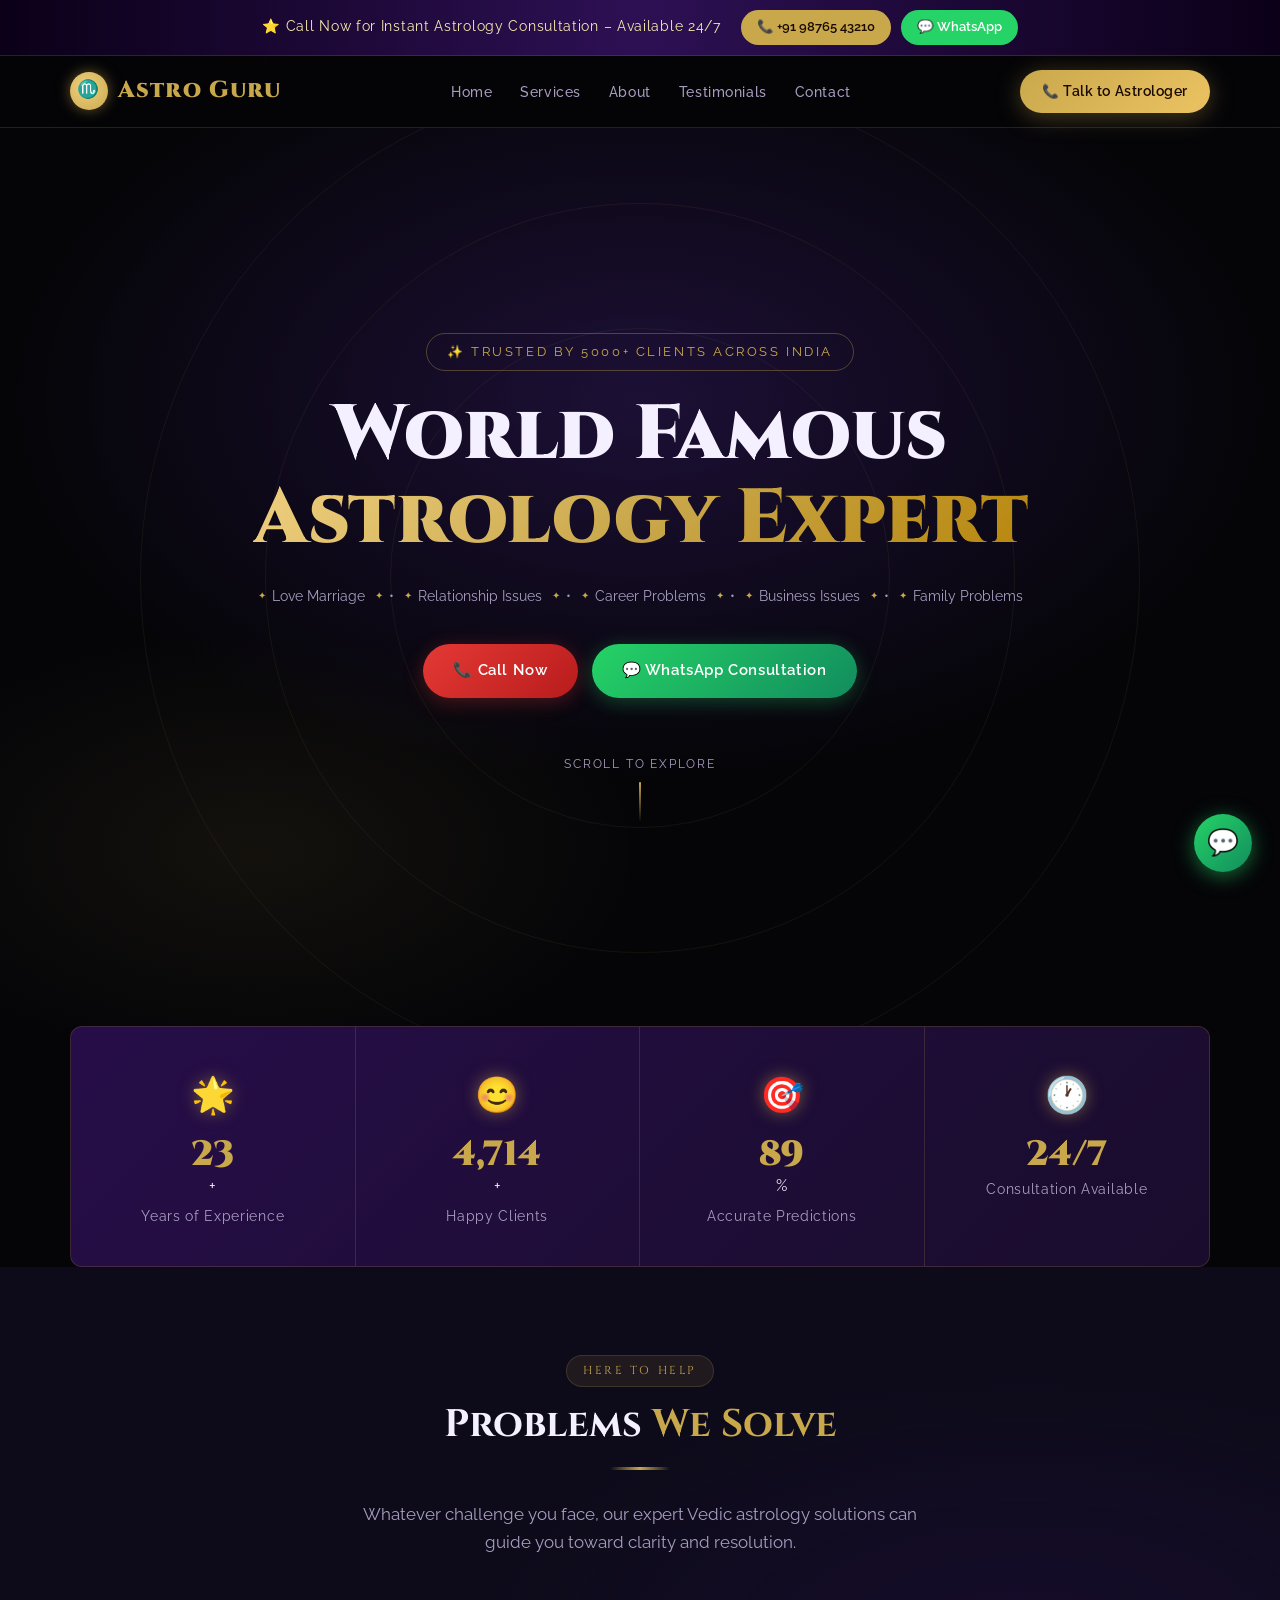
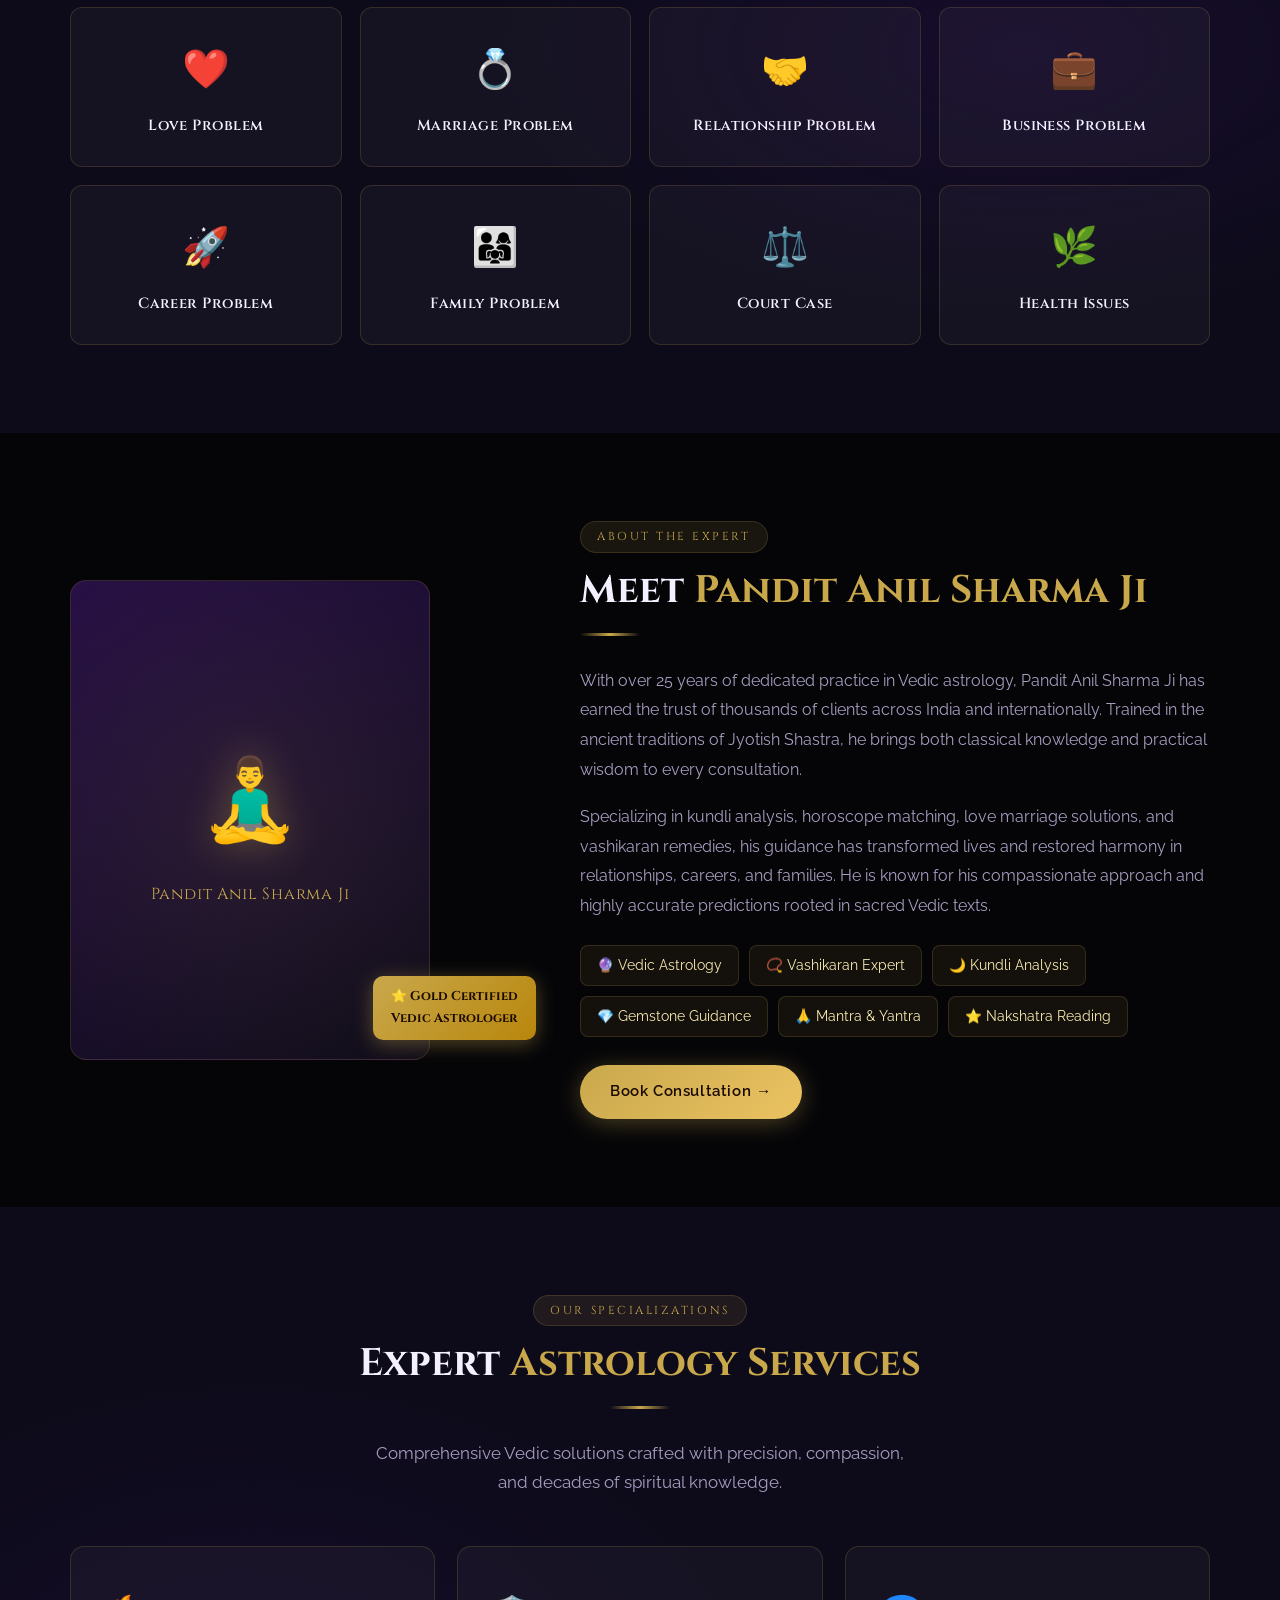
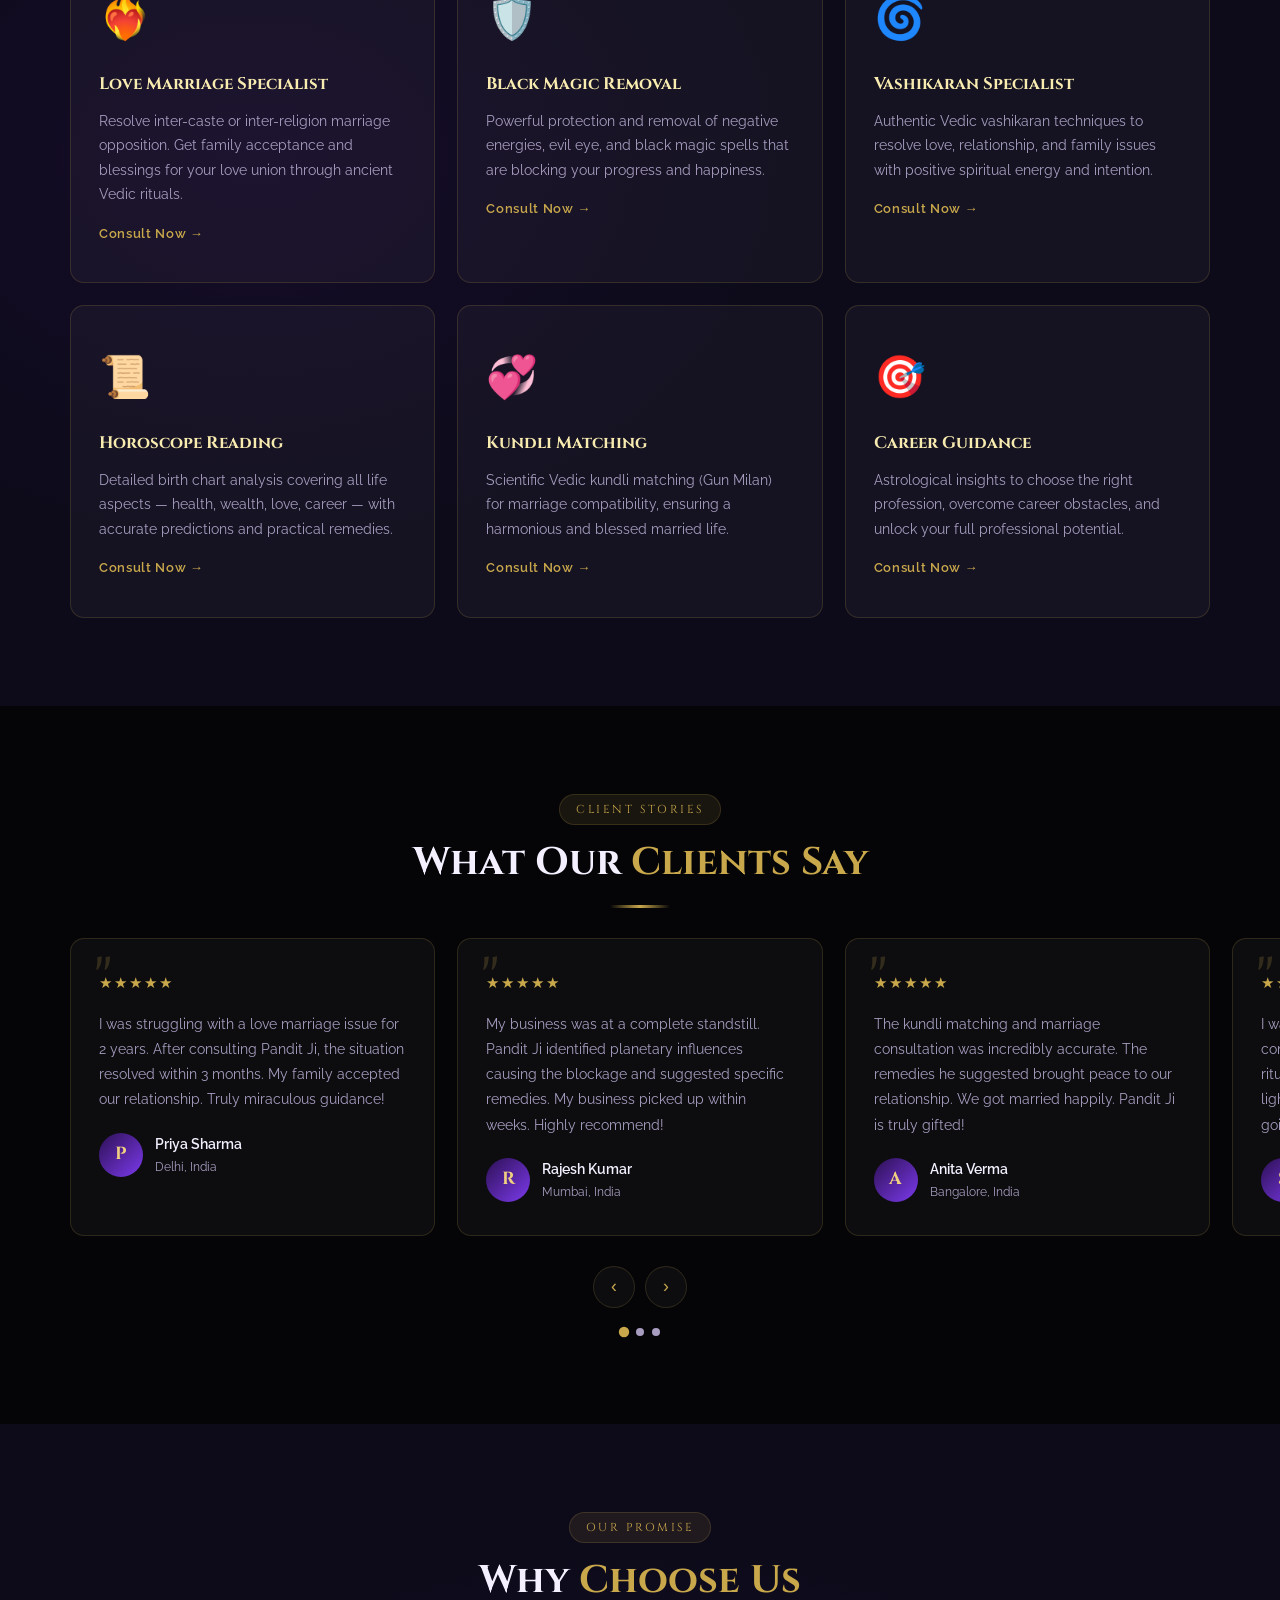
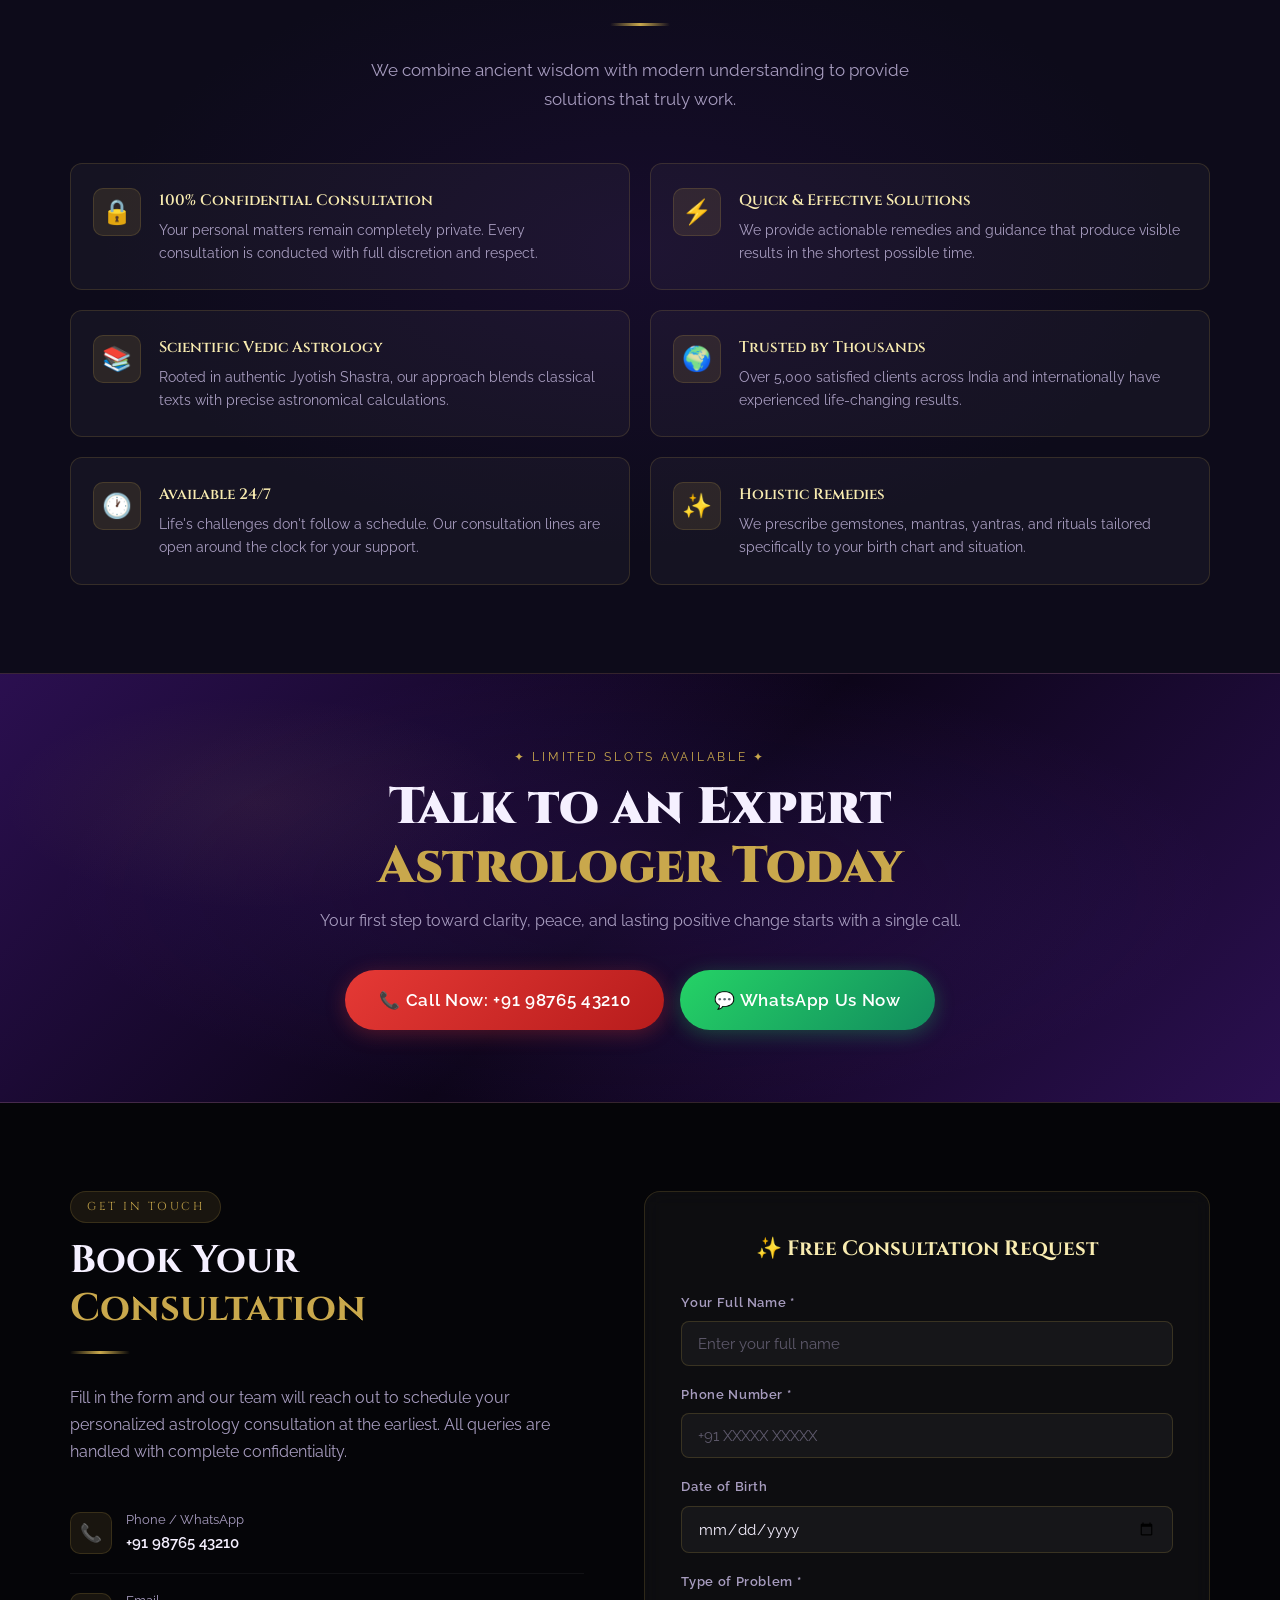
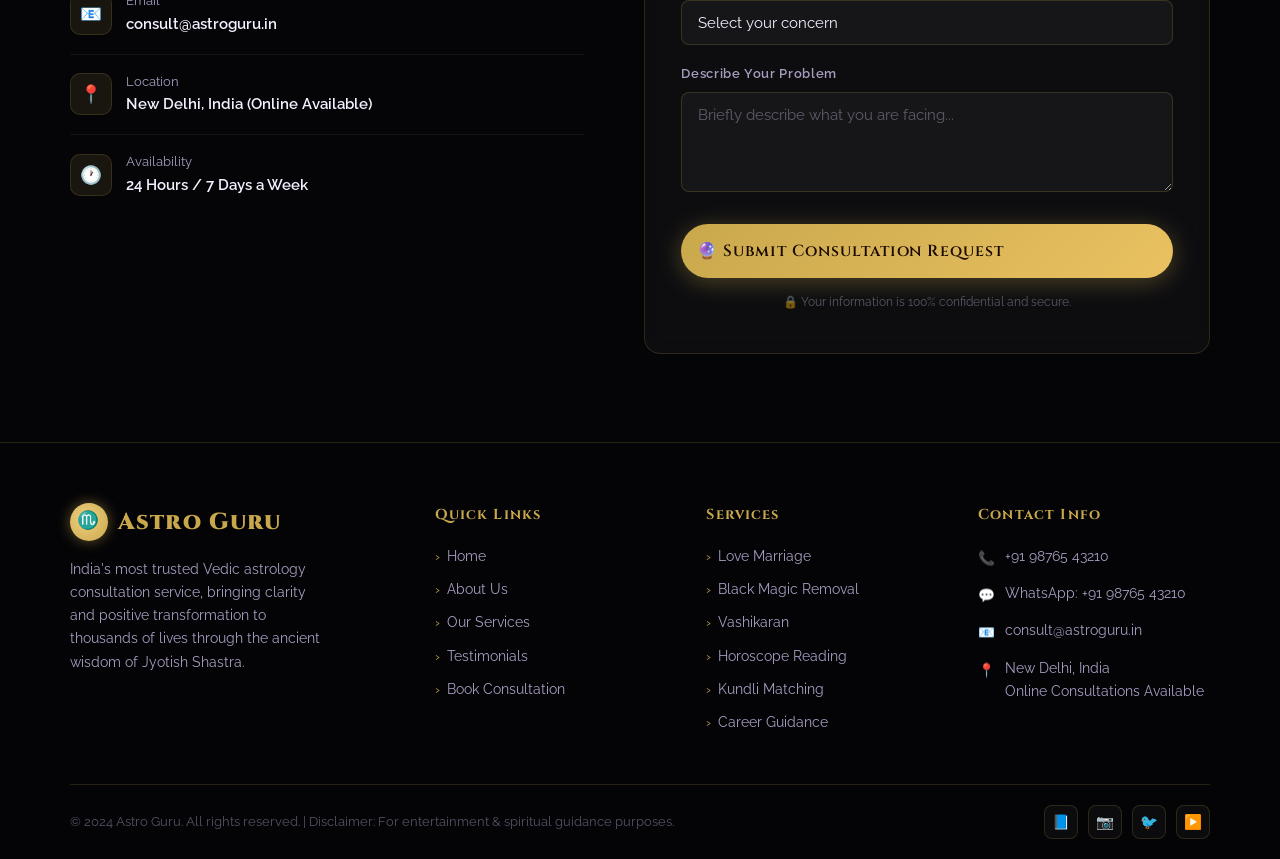
==== commit ee33fd83: "initial miss alignments" ====
--- a/astro-landing.html
+++ b/astro-landing.html
@@ -1,1665 +1,2314 @@
 <!DOCTYPE html>
 <html lang="en">
+
 <head>
-<meta charset="UTF-8">
-<meta name="viewport" content="width=device-width, initial-scale=1.0">
-<title>Astro Guru – World Famous Astrology Expert</title>
-<link rel="preconnect" href="https://fonts.googleapis.com">
-<link href="https://fonts.googleapis.com/css2?family=Cinzel:wght@400;600;700;900&family=Raleway:wght@300;400;500;600&display=swap" rel="stylesheet">
-<style>
-/* ========== CSS VARIABLES ========== */
-:root {
-  --black:       #050508;
-  --deep:        #0d0b1a;
-  --purple:      #1a0d2e;
-  --violet:      #2d1054;
-  --gold:        #c9a84c;
-  --gold-light:  #f0d080;
-  --gold-pale:   #f8ebb0;
-  --glow:        #7c3aed;
-  --white:       #f5f0ff;
-  --muted:       #a89dc0;
-  --card-bg:     rgba(255,255,255,0.035);
-  --border:      rgba(201,168,76,0.18);
-  --font-head:   'Cinzel', serif;
-  --font-body:   'Raleway', sans-serif;
-  --radius:      12px;
-  --transition:  0.35s cubic-bezier(0.4,0,0.2,1);
-}
-
-/* ========== RESET & BASE ========== */
-*, *::before, *::after { box-sizing: border-box; margin: 0; padding: 0; }
-html { scroll-behavior: smooth; }
-body {
-  background: var(--black);
-  color: var(--white);
-  font-family: var(--font-body);
-  font-weight: 400;
-  line-height: 1.7;
-  overflow-x: hidden;
-}
-img { max-width: 100%; display: block; }
-a { text-decoration: none; color: inherit; }
-
-/* ========== STARFIELD ========== */
-#stars-canvas {
-  position: fixed;
-  inset: 0;
-  z-index: 0;
-  pointer-events: none;
-  opacity: 0.55;
-}
-
-/* ========== UTILITY ========== */
-.container {
-  max-width: 1180px;
-  margin: 0 auto;
-  padding: 0 20px;
-  position: relative;
-  z-index: 2;
-}
-.section { padding: 88px 0; position: relative; z-index: 2; }
-.section-tag {
-  display: inline-block;
-  font-family: var(--font-head);
-  font-size: 0.72rem;
-  letter-spacing: 0.22em;
-  text-transform: uppercase;
-  color: var(--gold);
-  background: rgba(201,168,76,0.1);
-  border: 1px solid var(--border);
-  border-radius: 50px;
-  padding: 5px 16px;
-  margin-bottom: 14px;
-}
-.section-title {
-  font-family: var(--font-head);
-  font-size: clamp(1.8rem, 3vw, 2.6rem);
-  font-weight: 700;
-  line-height: 1.25;
-  color: var(--white);
-  margin-bottom: 14px;
-}
-.section-title span { color: var(--gold); }
-.section-sub {
-  color: var(--muted);
-  font-size: 1.05rem;
-  max-width: 560px;
-  margin: 0 auto 50px;
-}
-.center { text-align: center; }
-.gold { color: var(--gold); }
-
-/* ========== BUTTONS ========== */
-.btn {
-  display: inline-flex;
-  align-items: center;
-  gap: 9px;
-  padding: 14px 30px;
-  border-radius: 50px;
-  font-family: var(--font-body);
-  font-size: 0.95rem;
-  font-weight: 600;
-  letter-spacing: 0.04em;
-  cursor: pointer;
-  border: none;
-  transition: var(--transition);
-  position: relative;
-  overflow: hidden;
-}
-.btn::after {
-  content: '';
-  position: absolute;
-  inset: 0;
-  background: rgba(255,255,255,0.12);
-  opacity: 0;
-  transition: var(--transition);
-}
-.btn:hover::after { opacity: 1; }
-.btn-gold {
-  background: linear-gradient(135deg, var(--gold) 0%, #e8c060 50%, var(--gold) 100%);
-  background-size: 200%;
-  color: #1a0a00;
-  box-shadow: 0 4px 24px rgba(201,168,76,0.35);
-}
-.btn-gold:hover {
-  background-position: right;
-  box-shadow: 0 6px 32px rgba(201,168,76,0.55);
-  transform: translateY(-2px);
-}
-.btn-outline {
-  background: transparent;
-  border: 2px solid var(--gold);
-  color: var(--gold);
-}
-.btn-outline:hover {
-  background: rgba(201,168,76,0.1);
-  transform: translateY(-2px);
-  box-shadow: 0 4px 20px rgba(201,168,76,0.2);
-}
-.btn-wa {
-  background: linear-gradient(135deg, #25d366, #128c5e);
-  color: #fff;
-  box-shadow: 0 4px 20px rgba(37,211,102,0.3);
-}
-.btn-wa:hover {
-  transform: translateY(-2px);
-  box-shadow: 0 6px 30px rgba(37,211,102,0.5);
-}
-.btn-call {
-  background: linear-gradient(135deg, #e53935, #b71c1c);
-  color: #fff;
-  box-shadow: 0 4px 20px rgba(229,57,53,0.3);
-}
-.btn-call:hover {
-  transform: translateY(-2px);
-  box-shadow: 0 6px 30px rgba(229,57,53,0.5);
-}
-
-/* ========== DIVIDER ========== */
-.gold-divider {
-  width: 60px;
-  height: 3px;
-  background: linear-gradient(90deg, transparent, var(--gold), transparent);
-  margin: 18px auto 30px;
-  border-radius: 4px;
-}
-
-/* ========== 1. TOP BAR ========== */
-#top-bar {
-  background: linear-gradient(90deg, #0b0018, var(--violet), #0b0018);
-  border-bottom: 1px solid var(--border);
-  padding: 10px 0;
-  position: relative;
-  z-index: 100;
-}
-#top-bar .inner {
-  display: flex;
-  align-items: center;
-  justify-content: center;
-  gap: 20px;
-  flex-wrap: wrap;
-}
-#top-bar .top-text {
-  font-size: 0.88rem;
-  letter-spacing: 0.05em;
-  color: var(--gold-pale);
-}
-#top-bar .top-btns { display: flex; gap: 10px; align-items: center; }
-#top-bar .top-btns a {
-  display: inline-flex;
-  align-items: center;
-  gap: 7px;
-  padding: 6px 16px;
-  border-radius: 50px;
-  font-size: 0.83rem;
-  font-weight: 600;
-  transition: var(--transition);
-}
-#top-bar .tb-call { background: var(--gold); color: #1a0a00; }
-#top-bar .tb-call:hover { background: var(--gold-light); }
-#top-bar .tb-wa { background: #25d366; color: #fff; }
-#top-bar .tb-wa:hover { background: #1ebe5d; }
-
-/* ========== 2. NAV ========== */
-#navbar {
-  position: sticky;
-  top: 0;
-  z-index: 999;
-  background: rgba(5,5,8,0.92);
-  backdrop-filter: blur(18px);
-  border-bottom: 1px solid var(--border);
-  transition: var(--transition);
-}
-#navbar .nav-inner {
-  display: flex;
-  align-items: center;
-  justify-content: space-between;
-  padding: 14px 20px;
-  max-width: 1180px;
-  margin: 0 auto;
-}
-.nav-logo {
-  font-family: var(--font-head);
-  font-size: 1.45rem;
-  font-weight: 900;
-  color: var(--gold);
-  letter-spacing: 0.05em;
-  display: flex;
-  align-items: center;
-  gap: 10px;
-}
-.nav-logo .logo-icon {
-  width: 38px; height: 38px;
-  background: radial-gradient(circle at 40% 40%, var(--gold-light), var(--gold));
-  border-radius: 50%;
-  display: flex;
-  align-items: center;
-  justify-content: center;
-  font-size: 1.1rem;
-  color: #1a0a00;
-  box-shadow: 0 0 14px rgba(201,168,76,0.5);
-}
-.nav-menu {
-  display: flex;
-  align-items: center;
-  gap: 28px;
-  list-style: none;
-}
-.nav-menu a {
-  font-size: 0.9rem;
-  font-weight: 500;
-  color: var(--muted);
-  letter-spacing: 0.04em;
-  transition: color var(--transition);
-  position: relative;
-}
-.nav-menu a::after {
-  content: '';
-  position: absolute;
-  bottom: -3px;
-  left: 0; right: 0;
-  height: 1px;
-  background: var(--gold);
-  transform: scaleX(0);
-  transition: transform var(--transition);
-}
-.nav-menu a:hover { color: var(--gold); }
-.nav-menu a:hover::after { transform: scaleX(1); }
-.nav-cta { font-size: 0.85rem !important; padding: 10px 22px !important; }
-.hamburger {
-  display: none;
-  flex-direction: column;
-  gap: 5px;
-  cursor: pointer;
-  padding: 4px;
-}
-.hamburger span {
-  display: block;
-  width: 24px; height: 2px;
-  background: var(--gold);
-  border-radius: 2px;
-  transition: var(--transition);
-}
-.mobile-menu {
-  display: none;
-  flex-direction: column;
-  gap: 0;
-  background: rgba(13,11,26,0.98);
-  border-top: 1px solid var(--border);
-  padding: 10px 0 16px;
-}
-.mobile-menu a {
-  padding: 12px 24px;
-  font-size: 0.95rem;
-  color: var(--muted);
-  border-bottom: 1px solid rgba(255,255,255,0.04);
-  transition: color var(--transition);
-}
-.mobile-menu a:hover { color: var(--gold); }
-.mobile-menu.open { display: flex; }
-
-/* ========== 3. HERO ========== */
-#hero {
-  min-height: 100vh;
-  display: flex;
-  align-items: center;
-  justify-content: center;
-  text-align: center;
-  position: relative;
-  z-index: 2;
-  overflow: hidden;
-  padding: 80px 20px;
-  background:
-    radial-gradient(ellipse 70% 60% at 50% 30%, rgba(124,58,237,0.2) 0%, transparent 70%),
-    radial-gradient(ellipse 50% 40% at 20% 80%, rgba(201,168,76,0.08) 0%, transparent 60%),
-    var(--black);
-}
-.hero-orbit {
-  position: absolute;
-  border-radius: 50%;
-  border: 1px solid rgba(201,168,76,0.08);
-  pointer-events: none;
-  animation: orbit-spin 40s linear infinite;
-}
-.hero-orbit:nth-child(1) { width: 500px; height: 500px; top: 50%; left: 50%; transform: translate(-50%,-50%); }
-.hero-orbit:nth-child(2) { width: 750px; height: 750px; top: 50%; left: 50%; transform: translate(-50%,-50%); animation-duration: 65s; animation-direction: reverse; }
-.hero-orbit:nth-child(3) { width: 1000px; height: 1000px; top: 50%; left: 50%; transform: translate(-50%,-50%); animation-duration: 90s; }
-@keyframes orbit-spin { to { transform: translate(-50%,-50%) rotate(360deg); } }
-
-.hero-badge {
-  display: inline-block;
-  padding: 7px 20px;
-  border: 1px solid rgba(201,168,76,0.35);
-  border-radius: 50px;
-  font-size: 0.8rem;
-  letter-spacing: 0.2em;
-  text-transform: uppercase;
-  color: var(--gold);
-  margin-bottom: 22px;
-  animation: fade-up 0.7s ease both;
-}
-.hero-title {
-  font-family: var(--font-head);
-  font-size: clamp(2.4rem, 6vw, 5rem);
-  font-weight: 900;
-  line-height: 1.1;
-  margin-bottom: 10px;
-  animation: fade-up 0.8s 0.15s ease both;
-}
-.hero-title .line1 { display: block; color: var(--white); }
-.hero-title .line2 {
-  display: block;
-  background: linear-gradient(135deg, var(--gold-light), var(--gold), #b8860b);
-  -webkit-background-clip: text;
-  -webkit-text-fill-color: transparent;
-  background-clip: text;
-}
-.hero-problems {
-  display: flex;
-  flex-wrap: wrap;
-  justify-content: center;
-  gap: 10px 6px;
-  margin: 22px 0 36px;
-  animation: fade-up 0.8s 0.3s ease both;
-}
-.hero-problems span {
-  font-size: 0.9rem;
-  color: var(--muted);
-  display: flex;
-  align-items: center;
-  gap: 6px;
-}
-.hero-problems span::before { content: '✦'; color: var(--gold); font-size: 0.65rem; }
-.sep { color: rgba(201,168,76,0.3); padding: 0 4px; }
-.hero-btns {
-  display: flex;
-  gap: 14px;
-  justify-content: center;
-  flex-wrap: wrap;
-  animation: fade-up 0.8s 0.45s ease both;
-}
-.hero-scroll {
-  margin-top: 56px;
-  display: flex;
-  flex-direction: column;
-  align-items: center;
-  gap: 8px;
-  animation: fade-up 0.8s 0.6s ease both;
-}
-.hero-scroll span { font-size: 0.75rem; letter-spacing: 0.15em; text-transform: uppercase; color: var(--muted); }
-.scroll-dot {
-  width: 2px; height: 40px;
-  background: linear-gradient(to bottom, var(--gold), transparent);
-  border-radius: 2px;
-  animation: scroll-pulse 2s ease-in-out infinite;
-}
-@keyframes scroll-pulse { 0%,100% { opacity:0.3; transform: scaleY(0.6); } 50% { opacity: 1; transform: scaleY(1); } }
-@keyframes fade-up { from { opacity: 0; transform: translateY(28px); } to { opacity: 1; transform: translateY(0); } }
-
-/* ========== 4. TRUST SECTION ========== */
-#trust {
-  padding: 0;
-  position: relative;
-  z-index: 3;
-  margin-top: -2px;
-}
-.trust-grid {
-  display: grid;
-  grid-template-columns: repeat(4, 1fr);
-  gap: 0;
-  background: linear-gradient(135deg, rgba(45,16,84,0.85), rgba(26,13,46,0.95));
-  border: 1px solid var(--border);
-  border-radius: var(--radius);
-  overflow: hidden;
-  backdrop-filter: blur(10px);
-}
-.trust-card {
-  padding: 38px 24px;
-  text-align: center;
-  border-right: 1px solid var(--border);
-  transition: background var(--transition);
-}
-.trust-card:last-child { border-right: none; }
-.trust-card:hover { background: rgba(201,168,76,0.06); }
-.trust-icon {
-  font-size: 2.2rem;
-  margin-bottom: 12px;
-  display: block;
-  filter: drop-shadow(0 0 8px rgba(201,168,76,0.5));
-}
-.trust-number {
-  font-family: var(--font-head);
-  font-size: 2.2rem;
-  font-weight: 900;
-  color: var(--gold);
-  display: block;
-  line-height: 1;
-}
-.trust-label {
-  font-size: 0.85rem;
-  color: var(--muted);
-  margin-top: 6px;
-  letter-spacing: 0.05em;
-}
-
-/* ========== 5. PROBLEMS ========== */
-#problems {
-  background:
-    radial-gradient(ellipse 60% 50% at 80% 50%, rgba(45,16,84,0.3) 0%, transparent 70%),
-    var(--deep);
-}
-.problems-grid {
-  display: grid;
-  grid-template-columns: repeat(4, 1fr);
-  gap: 18px;
-}
-.problem-card {
-  background: var(--card-bg);
-  border: 1px solid var(--border);
-  border-radius: var(--radius);
-  padding: 28px 20px;
-  text-align: center;
-  transition: var(--transition);
-  cursor: default;
-  position: relative;
-  overflow: hidden;
-}
-.problem-card::before {
-  content: '';
-  position: absolute;
-  top: 0; left: 50%; transform: translateX(-50%);
-  width: 80%;
-  height: 1px;
-  background: linear-gradient(90deg, transparent, var(--gold), transparent);
-  opacity: 0;
-  transition: var(--transition);
-}
-.problem-card:hover {
-  border-color: rgba(201,168,76,0.5);
-  background: rgba(201,168,76,0.07);
-  transform: translateY(-5px);
-  box-shadow: 0 16px 40px rgba(0,0,0,0.4);
-}
-.problem-card:hover::before { opacity: 1; }
-.problem-icon { font-size: 2.4rem; margin-bottom: 12px; display: block; }
-.problem-name {
-  font-family: var(--font-head);
-  font-size: 0.92rem;
-  font-weight: 600;
-  color: var(--white);
-  letter-spacing: 0.03em;
-}
-
-/* ========== 6. ABOUT ========== */
-#about {
-  background: var(--black);
-}
-.about-wrap {
-  display: grid;
-  grid-template-columns: 1fr 1.4fr;
-  gap: 60px;
-  align-items: center;
-}
-.about-img-wrap {
-  position: relative;
-}
-.about-img-frame {
-  width: 100%;
-  aspect-ratio: 3/4;
-  max-width: 360px;
-  background: linear-gradient(145deg, rgba(45,16,84,0.8), rgba(13,11,26,0.9));
-  border: 1px solid var(--border);
-  border-radius: 16px;
-  display: flex;
-  flex-direction: column;
-  align-items: center;
-  justify-content: center;
-  gap: 14px;
-  position: relative;
-  overflow: hidden;
-}
-.about-img-frame::before {
-  content: '';
-  position: absolute;
-  inset: -40%;
-  background: radial-gradient(circle, rgba(201,168,76,0.1) 0%, transparent 65%);
-}
-.about-avatar {
-  font-size: 5rem;
-  filter: drop-shadow(0 0 20px rgba(201,168,76,0.4));
-}
-.about-name-tag {
-  font-family: var(--font-head);
-  font-size: 1rem;
-  color: var(--gold);
-  letter-spacing: 0.05em;
-}
-.about-img-badge {
-  position: absolute;
-  bottom: 20px; right: -16px;
-  background: linear-gradient(135deg, var(--gold), #b8860b);
-  color: #1a0a00;
-  padding: 10px 18px;
-  border-radius: 10px;
-  font-family: var(--font-head);
-  font-size: 0.8rem;
-  font-weight: 700;
-  text-align: center;
-  box-shadow: 0 4px 20px rgba(201,168,76,0.4);
-}
-.about-text .section-title { text-align: left; }
-.about-text .gold-divider { margin-left: 0; }
-.about-desc {
-  color: var(--muted);
-  line-height: 1.85;
-  margin-bottom: 18px;
-}
-.about-feats {
-  display: flex;
-  flex-wrap: wrap;
-  gap: 10px;
-  margin-top: 24px;
-}
-.about-feat {
-  background: rgba(201,168,76,0.08);
-  border: 1px solid var(--border);
-  border-radius: 8px;
-  padding: 8px 16px;
-  font-size: 0.85rem;
-  color: var(--gold-pale);
-}
-
-/* ========== 7. SERVICES ========== */
-#services {
-  background:
-    radial-gradient(ellipse 70% 60% at 20% 50%, rgba(45,16,84,0.25) 0%, transparent 60%),
-    var(--deep);
-}
-.services-grid {
-  display: grid;
-  grid-template-columns: repeat(3, 1fr);
-  gap: 22px;
-}
-.service-card {
-  background: var(--card-bg);
-  border: 1px solid var(--border);
-  border-radius: 14px;
-  padding: 36px 28px;
-  transition: var(--transition);
-  position: relative;
-  overflow: hidden;
-}
-.service-card::after {
-  content: '';
-  position: absolute;
-  inset: 0;
-  background: linear-gradient(135deg, rgba(201,168,76,0.06) 0%, transparent 60%);
-  opacity: 0;
-  transition: var(--transition);
-}
-.service-card:hover {
-  transform: translateY(-6px);
-  border-color: rgba(201,168,76,0.45);
-  box-shadow: 0 20px 50px rgba(0,0,0,0.45), 0 0 30px rgba(201,168,76,0.08);
-}
-.service-card:hover::after { opacity: 1; }
-.service-icon { font-size: 2.6rem; margin-bottom: 16px; display: block; }
-.service-title {
-  font-family: var(--font-head);
-  font-size: 1.05rem;
-  font-weight: 700;
-  color: var(--gold-pale);
-  margin-bottom: 10px;
-}
-.service-desc { font-size: 0.88rem; color: var(--muted); line-height: 1.75; }
-.service-link {
-  display: inline-flex;
-  align-items: center;
-  gap: 6px;
-  margin-top: 16px;
-  font-size: 0.82rem;
-  font-weight: 600;
-  color: var(--gold);
-  letter-spacing: 0.05em;
-  transition: gap var(--transition);
-}
-.service-card:hover .service-link { gap: 10px; }
-
-/* ========== 8. TESTIMONIALS ========== */
-#testimonials {
-  background: var(--black);
-  overflow: hidden;
-}
-.testi-track-wrap { position: relative; }
-.testi-track {
-  display: flex;
-  gap: 22px;
-  transition: transform 0.5s cubic-bezier(0.4,0,0.2,1);
-  will-change: transform;
-}
-.testi-card {
-  flex: 0 0 calc((100% - 44px) / 3);
-  background: var(--card-bg);
-  border: 1px solid var(--border);
-  border-radius: 14px;
-  padding: 32px 28px;
-  position: relative;
-}
-.testi-card::before {
-  content: '"';
-  position: absolute;
-  top: 12px; left: 22px;
-  font-family: var(--font-head);
-  font-size: 4rem;
-  color: var(--gold);
-  opacity: 0.2;
-  line-height: 1;
-}
-.testi-stars { color: var(--gold); font-size: 0.95rem; margin-bottom: 14px; letter-spacing: 2px; }
-.testi-text { font-size: 0.9rem; color: var(--muted); line-height: 1.75; margin-bottom: 20px; }
-.testi-author { display: flex; align-items: center; gap: 12px; }
-.testi-avatar {
-  width: 44px; height: 44px;
-  border-radius: 50%;
-  background: linear-gradient(135deg, var(--violet), var(--glow));
-  display: flex;
-  align-items: center;
-  justify-content: center;
-  font-family: var(--font-head);
-  font-weight: 700;
-  font-size: 1.1rem;
-  color: var(--gold-light);
-  flex-shrink: 0;
-}
-.testi-name { font-weight: 600; font-size: 0.9rem; color: var(--white); }
-.testi-location { font-size: 0.78rem; color: var(--muted); }
-.testi-controls {
-  display: flex;
-  justify-content: center;
-  gap: 10px;
-  margin-top: 30px;
-}
-.testi-btn {
-  width: 42px; height: 42px;
-  border-radius: 50%;
-  background: var(--card-bg);
-  border: 1px solid var(--border);
-  color: var(--gold);
-  font-size: 1.1rem;
-  cursor: pointer;
-  display: flex;
-  align-items: center;
-  justify-content: center;
-  transition: var(--transition);
-}
-.testi-btn:hover { background: rgba(201,168,76,0.15); border-color: var(--gold); }
-.testi-dots { display: flex; gap: 8px; align-items: center; margin-top: 20px; justify-content: center; }
-.testi-dot {
-  width: 8px; height: 8px;
-  border-radius: 50%;
-  background: var(--muted);
-  cursor: pointer;
-  transition: var(--transition);
-}
-.testi-dot.active { background: var(--gold); transform: scale(1.3); }
-
-/* ========== 9. WHY CHOOSE ========== */
-#why {
-  background:
-    radial-gradient(ellipse 60% 50% at 50% 50%, rgba(45,16,84,0.3) 0%, transparent 70%),
-    var(--deep);
-}
-.why-grid {
-  display: grid;
-  grid-template-columns: repeat(2, 1fr);
-  gap: 20px;
-}
-.why-item {
-  display: flex;
-  gap: 18px;
-  align-items: flex-start;
-  background: var(--card-bg);
-  border: 1px solid var(--border);
-  border-radius: 12px;
-  padding: 24px 22px;
-  transition: var(--transition);
-}
-.why-item:hover {
-  border-color: rgba(201,168,76,0.4);
-  background: rgba(201,168,76,0.05);
-  transform: translateX(4px);
-}
-.why-icon-wrap {
-  width: 48px; height: 48px;
-  background: rgba(201,168,76,0.12);
-  border: 1px solid var(--border);
-  border-radius: 10px;
-  display: flex;
-  align-items: center;
-  justify-content: center;
-  font-size: 1.5rem;
-  flex-shrink: 0;
-}
-.why-title {
-  font-family: var(--font-head);
-  font-size: 0.95rem;
-  font-weight: 600;
-  color: var(--gold-pale);
-  margin-bottom: 5px;
-}
-.why-desc { font-size: 0.85rem; color: var(--muted); }
-
-/* ========== 10. CTA BANNER ========== */
-#cta-banner {
-  background:
-    linear-gradient(135deg, rgba(45,16,84,0.95) 0%, rgba(13,5,26,0.98) 50%, rgba(45,16,84,0.95) 100%);
-  border-top: 1px solid var(--border);
-  border-bottom: 1px solid var(--border);
-  padding: 72px 20px;
-  text-align: center;
-  position: relative;
-  overflow: hidden;
-}
-#cta-banner::before {
-  content: '';
-  position: absolute;
-  inset: 0;
-  background:
-    radial-gradient(ellipse 70% 80% at 50% 50%, rgba(124,58,237,0.12) 0%, transparent 65%),
-    radial-gradient(ellipse 40% 50% at 20% 30%, rgba(201,168,76,0.07) 0%, transparent 50%);
-  pointer-events: none;
-}
-.cta-label {
-  font-size: 0.78rem;
-  letter-spacing: 0.22em;
-  text-transform: uppercase;
-  color: var(--gold);
-  margin-bottom: 12px;
-}
-.cta-title {
-  font-family: var(--font-head);
-  font-size: clamp(2rem, 4vw, 3.2rem);
-  font-weight: 900;
-  color: var(--white);
-  margin-bottom: 10px;
-  line-height: 1.15;
-}
-.cta-title span { color: var(--gold); }
-.cta-sub { color: var(--muted); margin-bottom: 36px; }
-.cta-btns { display: flex; gap: 16px; justify-content: center; flex-wrap: wrap; }
-
-/* ========== 11. CONTACT FORM ========== */
-#contact {
-  background: var(--black);
-}
-.contact-wrap {
-  display: grid;
-  grid-template-columns: 1fr 1.1fr;
-  gap: 60px;
-  align-items: start;
-}
-.contact-info { }
-.contact-info .section-title { text-align: left; }
-.contact-info .gold-divider { margin-left: 0; }
-.contact-info p { color: var(--muted); margin-bottom: 28px; }
-.contact-detail {
-  display: flex;
-  align-items: center;
-  gap: 14px;
-  padding: 16px 0;
-  border-bottom: 1px solid rgba(255,255,255,0.05);
-}
-.contact-detail:last-child { border-bottom: none; }
-.cd-icon {
-  width: 42px; height: 42px;
-  background: rgba(201,168,76,0.1);
-  border: 1px solid var(--border);
-  border-radius: 10px;
-  display: flex; align-items: center; justify-content: center;
-  font-size: 1.1rem;
-}
-.cd-label { font-size: 0.8rem; color: var(--muted); }
-.cd-value { font-weight: 600; color: var(--white); font-size: 0.95rem; }
-
-.form-card {
-  background: var(--card-bg);
-  border: 1px solid var(--border);
-  border-radius: 16px;
-  padding: 40px 36px;
-  backdrop-filter: blur(10px);
-}
-.form-card h3 {
-  font-family: var(--font-head);
-  font-size: 1.3rem;
-  color: var(--gold-pale);
-  margin-bottom: 24px;
-  text-align: center;
-}
-.form-group { margin-bottom: 18px; }
-.form-group label {
-  display: block;
-  font-size: 0.82rem;
-  font-weight: 600;
-  color: var(--muted);
-  letter-spacing: 0.05em;
-  margin-bottom: 7px;
-}
-.form-group input,
-.form-group select,
-.form-group textarea {
-  width: 100%;
-  background: rgba(255,255,255,0.04);
-  border: 1px solid rgba(201,168,76,0.2);
-  border-radius: 8px;
-  padding: 13px 16px;
-  color: var(--white);
-  font-family: var(--font-body);
-  font-size: 0.92rem;
-  transition: border-color var(--transition), box-shadow var(--transition);
-  outline: none;
-  -webkit-appearance: none;
-}
-.form-group select { cursor: pointer; }
-.form-group textarea { height: 100px; resize: vertical; }
-.form-group input:focus,
-.form-group select:focus,
-.form-group textarea:focus {
-  border-color: var(--gold);
-  box-shadow: 0 0 0 3px rgba(201,168,76,0.1);
-}
-.form-group input::placeholder,
-.form-group textarea::placeholder { color: rgba(168,157,192,0.5); }
-.form-submit {
-  width: 100%;
-  padding: 16px;
-  font-size: 1rem;
-  font-family: var(--font-head);
-  letter-spacing: 0.06em;
-  margin-top: 6px;
-}
-.form-privacy {
-  text-align: center;
-  font-size: 0.75rem;
-  color: rgba(168,157,192,0.5);
-  margin-top: 14px;
-}
-
-/* ========== FOOTER ========== */
-footer {
-  background: rgba(5,5,8,0.98);
-  border-top: 1px solid var(--border);
-  padding: 60px 0 0;
-  position: relative;
-  z-index: 2;
-}
-.footer-grid {
-  display: grid;
-  grid-template-columns: 1.4fr 1fr 1fr 1fr;
-  gap: 40px;
-  padding-bottom: 40px;
-}
-.footer-brand .nav-logo { margin-bottom: 16px; }
-.footer-brand p { font-size: 0.85rem; color: var(--muted); line-height: 1.7; max-width: 260px; }
-.footer-col h4 {
-  font-family: var(--font-head);
-  font-size: 0.9rem;
-  color: var(--gold);
-  letter-spacing: 0.08em;
-  margin-bottom: 18px;
-}
-.footer-col ul { list-style: none; }
-.footer-col ul li { margin-bottom: 10px; }
-.footer-col ul li a {
-  font-size: 0.85rem;
-  color: var(--muted);
-  transition: color var(--transition);
-  display: flex;
-  align-items: center;
-  gap: 7px;
-}
-.footer-col ul li a::before { content: '›'; color: var(--gold); }
-.footer-col ul li a:hover { color: var(--gold-pale); }
-.footer-contact-item {
-  display: flex;
-  align-items: flex-start;
-  gap: 10px;
-  margin-bottom: 12px;
-  font-size: 0.85rem;
-  color: var(--muted);
-}
-.footer-contact-item span:first-child { color: var(--gold); flex-shrink: 0; margin-top: 2px; }
-.footer-bottom {
-  border-top: 1px solid var(--border);
-  padding: 20px 0;
-  display: flex;
-  align-items: center;
-  justify-content: space-between;
-  flex-wrap: wrap;
-  gap: 12px;
-}
-.footer-bottom p { font-size: 0.8rem; color: rgba(168,157,192,0.5); }
-.footer-socials { display: flex; gap: 10px; }
-.footer-social {
-  width: 34px; height: 34px;
-  border-radius: 8px;
-  background: var(--card-bg);
-  border: 1px solid var(--border);
-  display: flex; align-items: center; justify-content: center;
-  font-size: 0.9rem;
-  transition: var(--transition);
-  cursor: pointer;
-}
-.footer-social:hover { background: rgba(201,168,76,0.15); border-color: var(--gold); }
-
-/* ========== SUCCESS MODAL ========== */
-.modal-overlay {
-  display: none;
-  position: fixed;
-  inset: 0;
-  background: rgba(0,0,0,0.75);
-  z-index: 9999;
-  align-items: center;
-  justify-content: center;
-  backdrop-filter: blur(6px);
-}
-.modal-overlay.show { display: flex; }
-.modal-box {
-  background: linear-gradient(145deg, var(--purple), var(--deep));
-  border: 1px solid var(--border);
-  border-radius: 18px;
-  padding: 48px 40px;
-  max-width: 420px;
-  width: 90%;
-  text-align: center;
-  animation: modal-pop 0.4s cubic-bezier(0.34,1.56,0.64,1) both;
-}
-@keyframes modal-pop { from { opacity:0; transform: scale(0.8); } to { opacity:1; transform: scale(1); } }
-.modal-icon { font-size: 3.5rem; margin-bottom: 16px; }
-.modal-box h3 { font-family: var(--font-head); font-size: 1.5rem; color: var(--gold); margin-bottom: 10px; }
-.modal-box p { color: var(--muted); margin-bottom: 28px; }
-
-/* ========== SCROLL ANIMATION ========== */
-.reveal {
-  opacity: 0;
-  transform: translateY(30px);
-  transition: opacity 0.65s ease, transform 0.65s ease;
-}
-.reveal.visible { opacity: 1; transform: translateY(0); }
-
-/* ========== FLOATING WA BUTTON ========== */
-.float-wa {
-  position: fixed;
-  bottom: 28px; right: 28px;
-  z-index: 9000;
-  width: 58px; height: 58px;
-  background: linear-gradient(135deg, #25d366, #128c5e);
-  border-radius: 50%;
-  display: flex; align-items: center; justify-content: center;
-  font-size: 1.6rem;
-  box-shadow: 0 4px 20px rgba(37,211,102,0.5);
-  cursor: pointer;
-  animation: float-pulse 3s ease-in-out infinite;
-  text-decoration: none;
-  color: #fff;
-}
-@keyframes float-pulse {
-  0%,100% { box-shadow: 0 4px 20px rgba(37,211,102,0.5), 0 0 0 0 rgba(37,211,102,0.4); }
-  50% { box-shadow: 0 6px 30px rgba(37,211,102,0.6), 0 0 0 12px rgba(37,211,102,0); }
-}
-
-/* ========== RESPONSIVE ========== */
-@media(max-width: 1024px) {
-  .trust-grid { grid-template-columns: repeat(2,1fr); }
-  .trust-card:nth-child(2) { border-right: none; }
-  .trust-card:nth-child(3) { border-top: 1px solid var(--border); }
-  .trust-card:nth-child(4) { border-top: 1px solid var(--border); border-right: none; }
-  .problems-grid { grid-template-columns: repeat(4,1fr); }
-  .services-grid { grid-template-columns: repeat(2,1fr); }
-  .footer-grid { grid-template-columns: repeat(2,1fr); }
-  .contact-wrap { gap: 40px; }
-}
-@media(max-width: 768px) {
-  .nav-menu, .nav-cta { display: none; }
-  .hamburger { display: flex; }
-  .section { padding: 64px 0; }
-  .about-wrap { grid-template-columns: 1fr; }
-  .about-img-frame { max-width: 260px; margin: 0 auto; }
-  .contact-wrap { grid-template-columns: 1fr; }
-  .problems-grid { grid-template-columns: repeat(2,1fr); }
-  .why-grid { grid-template-columns: 1fr; }
-  .testi-card { flex: 0 0 calc(100% - 22px); }
-  .footer-grid { grid-template-columns: 1fr; }
-  .footer-bottom { flex-direction: column; text-align: center; }
-}
-@media(max-width: 600px) {
-  .trust-grid { grid-template-columns: repeat(2,1fr); }
-  .services-grid { grid-template-columns: 1fr; }
-  .form-card { padding: 28px 20px; }
-  .hero-btns .btn { padding: 12px 22px; font-size: 0.88rem; }
-}
-@media(max-width: 480px) {
-  .problems-grid { grid-template-columns: repeat(2,1fr); }
-  #top-bar .inner { gap: 10px; }
-  #top-bar .top-text { font-size: 0.78rem; }
-}
-</style>
+  <meta charset="UTF-8">
+  <meta name="viewport" content="width=device-width, initial-scale=1.0">
+  <title>Astro Guru – World Famous Astrology Expert</title>
+  <link rel="preconnect" href="https://fonts.googleapis.com">
+  <link
+    href="https://fonts.googleapis.com/css2?family=Cinzel:wght@400;600;700;900&family=Raleway:wght@300;400;500;600&display=swap"
+    rel="stylesheet">
+  <style>
+    /* ========== CSS VARIABLES ========== */
+    :root {
+      --black: #050508;
+      --deep: #0d0b1a;
+      --purple: #1a0d2e;
+      --violet: #2d1054;
+      --gold: #c9a84c;
+      --gold-light: #f0d080;
+      --gold-pale: #f8ebb0;
+      --glow: #7c3aed;
+      --white: #f5f0ff;
+      --muted: #a89dc0;
+      --card-bg: rgba(255, 255, 255, 0.035);
+      --border: rgba(201, 168, 76, 0.18);
+      --font-head: 'Cinzel', serif;
+      --font-body: 'Raleway', sans-serif;
+      --radius: 12px;
+      --transition: 0.35s cubic-bezier(0.4, 0, 0.2, 1);
+    }
+
+    /* ========== RESET & BASE ========== */
+    *,
+    *::before,
+    *::after {
+      box-sizing: border-box;
+      margin: 0;
+      padding: 0;
+    }
+
+    html {
+      scroll-behavior: smooth;
+    }
+
+    body {
+      background: var(--black);
+      color: var(--white);
+      font-family: var(--font-body);
+      font-weight: 400;
+      line-height: 1.7;
+      overflow-x: hidden;
+    }
+
+    img {
+      max-width: 100%;
+      display: block;
+    }
+
+    a {
+      text-decoration: none;
+      color: inherit;
+    }
+
+    /* ========== STARFIELD ========== */
+    #stars-canvas {
+      position: fixed;
+      inset: 0;
+      z-index: 0;
+      pointer-events: none;
+      opacity: 0.55;
+    }
+
+    /* ========== UTILITY ========== */
+    .container {
+      max-width: 1180px;
+      margin: 0 auto;
+      padding: 0 20px;
+      position: relative;
+      z-index: 2;
+    }
+
+    .section {
+      padding: 88px 0;
+      position: relative;
+      z-index: 2;
+    }
+
+    .section-tag {
+      display: inline-block;
+      font-family: var(--font-head);
+      font-size: 0.72rem;
+      letter-spacing: 0.22em;
+      text-transform: uppercase;
+      color: var(--gold);
+      background: rgba(201, 168, 76, 0.1);
+      border: 1px solid var(--border);
+      border-radius: 50px;
+      padding: 5px 16px;
+      margin-bottom: 14px;
+    }
+
+    .section-title {
+      font-family: var(--font-head);
+      font-size: clamp(1.8rem, 3vw, 2.6rem);
+      font-weight: 700;
+      line-height: 1.25;
+      color: var(--white);
+      margin-bottom: 14px;
+    }
+
+    .section-title span {
+      color: var(--gold);
+    }
+
+    .section-sub {
+      color: var(--muted);
+      font-size: 1.05rem;
+      max-width: 560px;
+      margin: 0 auto 50px;
+    }
+
+    .center {
+      text-align: center;
+    }
+
+    .gold {
+      color: var(--gold);
+    }
+
+    /* ========== BUTTONS ========== */
+    .btn {
+      display: inline-flex;
+      align-items: center;
+      gap: 9px;
+      padding: 14px 30px;
+      border-radius: 50px;
+      font-family: var(--font-body);
+      font-size: 0.95rem;
+      font-weight: 600;
+      letter-spacing: 0.04em;
+      cursor: pointer;
+      border: none;
+      transition: var(--transition);
+      position: relative;
+      overflow: hidden;
+    }
+
+    .btn::after {
+      content: '';
+      position: absolute;
+      inset: 0;
+      background: rgba(255, 255, 255, 0.12);
+      opacity: 0;
+      transition: var(--transition);
+    }
+
+    .btn:hover::after {
+      opacity: 1;
+    }
+
+    .btn-gold {
+      background: linear-gradient(135deg, var(--gold) 0%, #e8c060 50%, var(--gold) 100%);
+      background-size: 200%;
+      color: #1a0a00;
+      box-shadow: 0 4px 24px rgba(201, 168, 76, 0.35);
+    }
+
+    .btn-gold:hover {
+      background-position: right;
+      box-shadow: 0 6px 32px rgba(201, 168, 76, 0.55);
+      transform: translateY(-2px);
+    }
+
+    .btn-outline {
+      background: transparent;
+      border: 2px solid var(--gold);
+      color: var(--gold);
+    }
+
+    .btn-outline:hover {
+      background: rgba(201, 168, 76, 0.1);
+      transform: translateY(-2px);
+      box-shadow: 0 4px 20px rgba(201, 168, 76, 0.2);
+    }
+
+    .btn-wa {
+      background: linear-gradient(135deg, #25d366, #128c5e);
+      color: #fff;
+      box-shadow: 0 4px 20px rgba(37, 211, 102, 0.3);
+    }
+
+    .btn-wa:hover {
+      transform: translateY(-2px);
+      box-shadow: 0 6px 30px rgba(37, 211, 102, 0.5);
+    }
+
+    .btn-call {
+      background: linear-gradient(135deg, #e53935, #b71c1c);
+      color: #fff;
+      box-shadow: 0 4px 20px rgba(229, 57, 53, 0.3);
+    }
+
+    .btn-call:hover {
+      transform: translateY(-2px);
+      box-shadow: 0 6px 30px rgba(229, 57, 53, 0.5);
+    }
+
+    /* ========== DIVIDER ========== */
+    .gold-divider {
+      width: 60px;
+      height: 3px;
+      background: linear-gradient(90deg, transparent, var(--gold), transparent);
+      margin: 18px auto 30px;
+      border-radius: 4px;
+    }
+
+    /* ========== 1. TOP BAR ========== */
+    #top-bar {
+      background: linear-gradient(90deg, #0b0018, var(--violet), #0b0018);
+      border-bottom: 1px solid var(--border);
+      padding: 10px 0;
+      position: relative;
+      z-index: 100;
+    }
+
+    #top-bar .inner {
+      display: flex;
+      align-items: center;
+      justify-content: center;
+      gap: 20px;
+      flex-wrap: wrap;
+    }
+
+    #top-bar .top-text {
+      font-size: 0.88rem;
+      letter-spacing: 0.05em;
+      color: var(--gold-pale);
+    }
+
+    #top-bar .top-btns {
+      display: flex;
+      gap: 10px;
+      align-items: center;
+    }
+
+    #top-bar .top-btns a {
+      display: inline-flex;
+      align-items: center;
+      gap: 7px;
+      padding: 6px 16px;
+      border-radius: 50px;
+      font-size: 0.83rem;
+      font-weight: 600;
+      transition: var(--transition);
+    }
+
+    #top-bar .tb-call {
+      background: var(--gold);
+      color: #1a0a00;
+    }
+
+    #top-bar .tb-call:hover {
+      background: var(--gold-light);
+    }
+
+    #top-bar .tb-wa {
+      background: #25d366;
+      color: #fff;
+    }
+
+    #top-bar .tb-wa:hover {
+      background: #1ebe5d;
+    }
+
+    /* ========== 2. NAV ========== */
+    #navbar {
+      position: sticky;
+      top: 0;
+      z-index: 999;
+      background: rgba(5, 5, 8, 0.92);
+      backdrop-filter: blur(18px);
+      border-bottom: 1px solid var(--border);
+      transition: var(--transition);
+    }
+
+    #navbar .nav-inner {
+      display: flex;
+      align-items: center;
+      justify-content: space-between;
+      padding: 14px 20px;
+      max-width: 1180px;
+      margin: 0 auto;
+    }
+
+    .nav-logo {
+      font-family: var(--font-head);
+      font-size: 1.45rem;
+      font-weight: 900;
+      color: var(--gold);
+      letter-spacing: 0.05em;
+      display: flex;
+      align-items: center;
+      gap: 10px;
+    }
+
+    .nav-logo .logo-icon {
+      width: 38px;
+      height: 38px;
+      background: radial-gradient(circle at 40% 40%, var(--gold-light), var(--gold));
+      border-radius: 50%;
+      display: flex;
+      align-items: center;
+      justify-content: center;
+      font-size: 1.1rem;
+      color: #1a0a00;
+      box-shadow: 0 0 14px rgba(201, 168, 76, 0.5);
+    }
+
+    .nav-menu {
+      display: flex;
+      align-items: center;
+      gap: 28px;
+      list-style: none;
+    }
+
+    .nav-menu a {
+      font-size: 0.9rem;
+      font-weight: 500;
+      color: var(--muted);
+      letter-spacing: 0.04em;
+      transition: color var(--transition);
+      position: relative;
+    }
+
+    .nav-menu a::after {
+      content: '';
+      position: absolute;
+      bottom: -3px;
+      left: 0;
+      right: 0;
+      height: 1px;
+      background: var(--gold);
+      transform: scaleX(0);
+      transition: transform var(--transition);
+    }
+
+    .nav-menu a:hover {
+      color: var(--gold);
+    }
+
+    .nav-menu a:hover::after {
+      transform: scaleX(1);
+    }
+
+    .nav-cta {
+      font-size: 0.85rem !important;
+      padding: 10px 22px !important;
+    }
+
+    .hamburger {
+      display: none;
+      flex-direction: column;
+      gap: 5px;
+      cursor: pointer;
+      padding: 4px;
+    }
+
+    .hamburger span {
+      display: block;
+      width: 24px;
+      height: 2px;
+      background: var(--gold);
+      border-radius: 2px;
+      transition: var(--transition);
+    }
+
+    .mobile-menu {
+      display: none;
+      flex-direction: column;
+      gap: 0;
+      background: rgba(13, 11, 26, 0.98);
+      border-top: 1px solid var(--border);
+      padding: 10px 0 16px;
+    }
+
+    .mobile-menu a {
+      padding: 12px 24px;
+      font-size: 0.95rem;
+      color: var(--muted);
+      border-bottom: 1px solid rgba(255, 255, 255, 0.04);
+      transition: color var(--transition);
+    }
+
+    .mobile-menu a:hover {
+      color: var(--gold);
+    }
+
+    .mobile-menu.open {
+      display: flex;
+    }
+
+    /* ========== 3. HERO ========== */
+    #hero {
+      min-height: 100vh;
+      display: flex;
+      align-items: center;
+      justify-content: center;
+      text-align: center;
+      position: relative;
+      z-index: 2;
+      overflow: hidden;
+      padding: 80px 20px;
+      background:
+        radial-gradient(ellipse 70% 60% at 50% 30%, rgba(124, 58, 237, 0.2) 0%, transparent 70%),
+        radial-gradient(ellipse 50% 40% at 20% 80%, rgba(201, 168, 76, 0.08) 0%, transparent 60%),
+        var(--black);
+    }
+
+    .hero-orbit {
+      position: absolute;
+      border-radius: 50%;
+      border: 1px solid rgba(201, 168, 76, 0.08);
+      pointer-events: none;
+      animation: orbit-spin 40s linear infinite;
+    }
+
+    .hero-orbit:nth-child(1) {
+      width: 500px;
+      height: 500px;
+      top: 50%;
+      left: 50%;
+      transform: translate(-50%, -50%);
+    }
+
+    .hero-orbit:nth-child(2) {
+      width: 750px;
+      height: 750px;
+      top: 50%;
+      left: 50%;
+      transform: translate(-50%, -50%);
+      animation-duration: 65s;
+      animation-direction: reverse;
+    }
+
+    .hero-orbit:nth-child(3) {
+      width: 1000px;
+      height: 1000px;
+      top: 50%;
+      left: 50%;
+      transform: translate(-50%, -50%);
+      animation-duration: 90s;
+    }
+
+    @keyframes orbit-spin {
+      to {
+        transform: translate(-50%, -50%) rotate(360deg);
+      }
+    }
+
+    .hero-badge {
+      display: inline-block;
+      padding: 7px 20px;
+      border: 1px solid rgba(201, 168, 76, 0.35);
+      border-radius: 50px;
+      font-size: 0.8rem;
+      letter-spacing: 0.2em;
+      text-transform: uppercase;
+      color: var(--gold);
+      margin-bottom: 22px;
+      animation: fade-up 0.7s ease both;
+    }
+
+    .hero-title {
+      font-family: var(--font-head);
+      font-size: clamp(2.4rem, 6vw, 5rem);
+      font-weight: 900;
+      line-height: 1.1;
+      margin-bottom: 10px;
+      animation: fade-up 0.8s 0.15s ease both;
+    }
+
+    .hero-title .line1 {
+      display: block;
+      color: var(--white);
+    }
+
+    .hero-title .line2 {
+      display: block;
+      background: linear-gradient(135deg, var(--gold-light), var(--gold), #b8860b);
+      -webkit-background-clip: text;
+      -webkit-text-fill-color: transparent;
+      background-clip: text;
+    }
+
+    .hero-problems {
+      display: flex;
+      flex-wrap: wrap;
+      justify-content: center;
+      gap: 10px 6px;
+      margin: 22px 0 36px;
+      animation: fade-up 0.8s 0.3s ease both;
+    }
+
+    .hero-problems span {
+      font-size: 0.9rem;
+      color: var(--muted);
+      display: flex;
+      align-items: center;
+      gap: 6px;
+    }
+
+    .hero-problems span::before {
+      content: '✦';
+      color: var(--gold);
+      font-size: 0.65rem;
+    }
+
+    .sep {
+      color: rgba(201, 168, 76, 0.3);
+      padding: 0 4px;
+    }
+
+    .hero-btns {
+      display: flex;
+      gap: 14px;
+      justify-content: center;
+      flex-wrap: wrap;
+      animation: fade-up 0.8s 0.45s ease both;
+    }
+
+    .hero-scroll {
+      margin-top: 56px;
+      display: flex;
+      flex-direction: column;
+      align-items: center;
+      gap: 8px;
+      animation: fade-up 0.8s 0.6s ease both;
+    }
+
+    .hero-scroll span {
+      font-size: 0.75rem;
+      letter-spacing: 0.15em;
+      text-transform: uppercase;
+      color: var(--muted);
+    }
+
+    .scroll-dot {
+      width: 2px;
+      height: 40px;
+      background: linear-gradient(to bottom, var(--gold), transparent);
+      border-radius: 2px;
+      animation: scroll-pulse 2s ease-in-out infinite;
+    }
+
+    @keyframes scroll-pulse {
+
+      0%,
+      100% {
+        opacity: 0.3;
+        transform: scaleY(0.6);
+      }
+
+      50% {
+        opacity: 1;
+        transform: scaleY(1);
+      }
+    }
+
+    @keyframes fade-up {
+      from {
+        opacity: 0;
+        transform: translateY(28px);
+      }
+
+      to {
+        opacity: 1;
+        transform: translateY(0);
+      }
+    }
+
+    /* ========== 4. TRUST SECTION ========== */
+    #trust {
+      padding: 0;
+      position: relative;
+      z-index: 3;
+      margin-top: -2px;
+    }
+
+    .trust-grid {
+      display: grid;
+      grid-template-columns: repeat(4, 1fr);
+      gap: 0;
+      background: linear-gradient(135deg, rgba(45, 16, 84, 0.85), rgba(26, 13, 46, 0.95));
+      border: 1px solid var(--border);
+      border-radius: var(--radius);
+      overflow: hidden;
+      backdrop-filter: blur(10px);
+    }
+
+    .trust-card {
+      padding: 38px 24px;
+      text-align: center;
+      border-right: 1px solid var(--border);
+      transition: background var(--transition);
+    }
+
+    .trust-card:last-child {
+      border-right: none;
+    }
+
+    .trust-card:hover {
+      background: rgba(201, 168, 76, 0.06);
+    }
+
+    .trust-icon {
+      font-size: 2.2rem;
+      margin-bottom: 12px;
+      display: block;
+      filter: drop-shadow(0 0 8px rgba(201, 168, 76, 0.5));
+    }
+
+    .trust-number {
+      font-family: var(--font-head);
+      font-size: 2.2rem;
+      font-weight: 900;
+      color: var(--gold);
+      display: block;
+      line-height: 1;
+    }
+
+    .trust-label {
+      font-size: 0.85rem;
+      color: var(--muted);
+      margin-top: 6px;
+      letter-spacing: 0.05em;
+    }
+
+    /* ========== 5. PROBLEMS ========== */
+    #problems {
+      background:
+        radial-gradient(ellipse 60% 50% at 80% 50%, rgba(45, 16, 84, 0.3) 0%, transparent 70%),
+        var(--deep);
+    }
+
+    .problems-grid {
+      display: grid;
+      grid-template-columns: repeat(4, 1fr);
+      gap: 18px;
+    }
+
+    .problem-card {
+      background: var(--card-bg);
+      border: 1px solid var(--border);
+      border-radius: var(--radius);
+      padding: 28px 20px;
+      text-align: center;
+      transition: var(--transition);
+      cursor: default;
+      position: relative;
+      overflow: hidden;
+    }
+
+    .problem-card::before {
+      content: '';
+      position: absolute;
+      top: 0;
+      left: 50%;
+      transform: translateX(-50%);
+      width: 80%;
+      height: 1px;
+      background: linear-gradient(90deg, transparent, var(--gold), transparent);
+      opacity: 0;
+      transition: var(--transition);
+    }
+
+    .problem-card:hover {
+      border-color: rgba(201, 168, 76, 0.5);
+      background: rgba(201, 168, 76, 0.07);
+      transform: translateY(-5px);
+      box-shadow: 0 16px 40px rgba(0, 0, 0, 0.4);
+    }
+
+    .problem-card:hover::before {
+      opacity: 1;
+    }
+
+    .problem-icon {
+      font-size: 2.4rem;
+      margin-bottom: 12px;
+      display: block;
+    }
+
+    .problem-name {
+      font-family: var(--font-head);
+      font-size: 0.92rem;
+      font-weight: 600;
+      color: var(--white);
+      letter-spacing: 0.03em;
+    }
+
+    /* ========== 6. ABOUT ========== */
+    #about {
+      background: var(--black);
+    }
+
+    .about-wrap {
+      display: grid;
+      grid-template-columns: 1fr 1.4fr;
+      gap: 60px;
+      align-items: center;
+    }
+
+    .about-img-wrap {
+      position: relative;
+    }
+
+    .about-img-frame {
+      width: 100%;
+      aspect-ratio: 3/4;
+      max-width: 360px;
+      background: linear-gradient(145deg, rgba(45, 16, 84, 0.8), rgba(13, 11, 26, 0.9));
+      border: 1px solid var(--border);
+      border-radius: 16px;
+      display: flex;
+      flex-direction: column;
+      align-items: center;
+      justify-content: center;
+      gap: 14px;
+      position: relative;
+      overflow: hidden;
+    }
+
+    .about-img-frame::before {
+      content: '';
+      position: absolute;
+      inset: -40%;
+      background: radial-gradient(circle, rgba(201, 168, 76, 0.1) 0%, transparent 65%);
+    }
+
+    .about-avatar {
+      font-size: 5rem;
+      filter: drop-shadow(0 0 20px rgba(201, 168, 76, 0.4));
+    }
+
+    .about-name-tag {
+      font-family: var(--font-head);
+      font-size: 1rem;
+      color: var(--gold);
+      letter-spacing: 0.05em;
+    }
+
+    .about-img-badge {
+      position: absolute;
+      bottom: 20px;
+      right: -16px;
+      background: linear-gradient(135deg, var(--gold), #b8860b);
+      color: #1a0a00;
+      padding: 10px 18px;
+      border-radius: 10px;
+      font-family: var(--font-head);
+      font-size: 0.8rem;
+      font-weight: 700;
+      text-align: center;
+      box-shadow: 0 4px 20px rgba(201, 168, 76, 0.4);
+    }
+
+    .about-text .section-title {
+      text-align: left;
+    }
+
+    .about-text .gold-divider {
+      margin-left: 0;
+    }
+
+    .about-desc {
+      color: var(--muted);
+      line-height: 1.85;
+      margin-bottom: 18px;
+    }
+
+    .about-feats {
+      display: flex;
+      flex-wrap: wrap;
+      gap: 10px;
+      margin-top: 24px;
+    }
+
+    .about-feat {
+      background: rgba(201, 168, 76, 0.08);
+      border: 1px solid var(--border);
+      border-radius: 8px;
+      padding: 8px 16px;
+      font-size: 0.85rem;
+      color: var(--gold-pale);
+    }
+
+    /* ========== 7. SERVICES ========== */
+    #services {
+      background:
+        radial-gradient(ellipse 70% 60% at 20% 50%, rgba(45, 16, 84, 0.25) 0%, transparent 60%),
+        var(--deep);
+    }
+
+    .services-grid {
+      display: grid;
+      grid-template-columns: repeat(3, 1fr);
+      gap: 22px;
+    }
+
+    .service-card {
+      background: var(--card-bg);
+      border: 1px solid var(--border);
+      border-radius: 14px;
+      padding: 36px 28px;
+      transition: var(--transition);
+      position: relative;
+      overflow: hidden;
+    }
+
+    .service-card::after {
+      content: '';
+      position: absolute;
+      inset: 0;
+      background: linear-gradient(135deg, rgba(201, 168, 76, 0.06) 0%, transparent 60%);
+      opacity: 0;
+      transition: var(--transition);
+    }
+
+    .service-card:hover {
+      transform: translateY(-6px);
+      border-color: rgba(201, 168, 76, 0.45);
+      box-shadow: 0 20px 50px rgba(0, 0, 0, 0.45), 0 0 30px rgba(201, 168, 76, 0.08);
+    }
+
+    .service-card:hover::after {
+      opacity: 1;
+    }
+
+    .service-icon {
+      font-size: 2.6rem;
+      margin-bottom: 16px;
+      display: block;
+    }
+
+    .service-title {
+      font-family: var(--font-head);
+      font-size: 1.05rem;
+      font-weight: 700;
+      color: var(--gold-pale);
+      margin-bottom: 10px;
+    }
+
+    .service-desc {
+      font-size: 0.88rem;
+      color: var(--muted);
+      line-height: 1.75;
+    }
+
+    .service-link {
+      display: inline-flex;
+      align-items: center;
+      gap: 6px;
+      margin-top: 16px;
+      font-size: 0.82rem;
+      font-weight: 600;
+      color: var(--gold);
+      letter-spacing: 0.05em;
+      transition: gap var(--transition);
+    }
+
+    .service-card:hover .service-link {
+      gap: 10px;
+    }
+
+    /* ========== 8. TESTIMONIALS ========== */
+    #testimonials {
+      background: var(--black);
+      overflow: hidden;
+    }
+
+    .testi-track-wrap {
+      position: relative;
+    }
+
+    .testi-track {
+      display: flex;
+      gap: 22px;
+      transition: transform 0.5s cubic-bezier(0.4, 0, 0.2, 1);
+      will-change: transform;
+    }
+
+    .testi-card {
+      flex: 0 0 calc((100% - 44px) / 3);
+      background: var(--card-bg);
+      border: 1px solid var(--border);
+      border-radius: 14px;
+      padding: 32px 28px;
+      position: relative;
+    }
+
+    .testi-card::before {
+      content: '"';
+      position: absolute;
+      top: 12px;
+      left: 22px;
+      font-family: var(--font-head);
+      font-size: 4rem;
+      color: var(--gold);
+      opacity: 0.2;
+      line-height: 1;
+    }
+
+    .testi-stars {
+      color: var(--gold);
+      font-size: 0.95rem;
+      margin-bottom: 14px;
+      letter-spacing: 2px;
+    }
+
+    .testi-text {
+      font-size: 0.9rem;
+      color: var(--muted);
+      line-height: 1.75;
+      margin-bottom: 20px;
+    }
+
+    .testi-author {
+      display: flex;
+      align-items: center;
+      gap: 12px;
+    }
+
+    .testi-avatar {
+      width: 44px;
+      height: 44px;
+      border-radius: 50%;
+      background: linear-gradient(135deg, var(--violet), var(--glow));
+      display: flex;
+      align-items: center;
+      justify-content: center;
+      font-family: var(--font-head);
+      font-weight: 700;
+      font-size: 1.1rem;
+      color: var(--gold-light);
+      flex-shrink: 0;
+    }
+
+    .testi-name {
+      font-weight: 600;
+      font-size: 0.9rem;
+      color: var(--white);
+    }
+
+    .testi-location {
+      font-size: 0.78rem;
+      color: var(--muted);
+    }
+
+    .testi-controls {
+      display: flex;
+      justify-content: center;
+      gap: 10px;
+      margin-top: 30px;
+    }
+
+    .testi-btn {
+      width: 42px;
+      height: 42px;
+      border-radius: 50%;
+      background: var(--card-bg);
+      border: 1px solid var(--border);
+      color: var(--gold);
+      font-size: 1.1rem;
+      cursor: pointer;
+      display: flex;
+      align-items: center;
+      justify-content: center;
+      transition: var(--transition);
+    }
+
+    .testi-btn:hover {
+      background: rgba(201, 168, 76, 0.15);
+      border-color: var(--gold);
+    }
+
+    .testi-dots {
+      display: flex;
+      gap: 8px;
+      align-items: center;
+      margin-top: 20px;
+      justify-content: center;
+    }
+
+    .testi-dot {
+      width: 8px;
+      height: 8px;
+      border-radius: 50%;
+      background: var(--muted);
+      cursor: pointer;
+      transition: var(--transition);
+    }
+
+    .testi-dot.active {
+      background: var(--gold);
+      transform: scale(1.3);
+    }
+
+    /* ========== 9. WHY CHOOSE ========== */
+    #why {
+      background:
+        radial-gradient(ellipse 60% 50% at 50% 50%, rgba(45, 16, 84, 0.3) 0%, transparent 70%),
+        var(--deep);
+    }
+
+    .why-grid {
+      display: grid;
+      grid-template-columns: repeat(2, 1fr);
+      gap: 20px;
+    }
+
+    .why-item {
+      display: flex;
+      gap: 18px;
+      align-items: flex-start;
+      background: var(--card-bg);
+      border: 1px solid var(--border);
+      border-radius: 12px;
+      padding: 24px 22px;
+      transition: var(--transition);
+    }
+
+    .why-item:hover {
+      border-color: rgba(201, 168, 76, 0.4);
+      background: rgba(201, 168, 76, 0.05);
+      transform: translateX(4px);
+    }
+
+    .why-icon-wrap {
+      width: 48px;
+      height: 48px;
+      background: rgba(201, 168, 76, 0.12);
+      border: 1px solid var(--border);
+      border-radius: 10px;
+      display: flex;
+      align-items: center;
+      justify-content: center;
+      font-size: 1.5rem;
+      flex-shrink: 0;
+    }
+
+    .why-title {
+      font-family: var(--font-head);
+      font-size: 0.95rem;
+      font-weight: 600;
+      color: var(--gold-pale);
+      margin-bottom: 5px;
+    }
+
+    .why-desc {
+      font-size: 0.85rem;
+      color: var(--muted);
+    }
+
+    /* ========== 10. CTA BANNER ========== */
+    #cta-banner {
+      background:
+        linear-gradient(135deg, rgba(45, 16, 84, 0.95) 0%, rgba(13, 5, 26, 0.98) 50%, rgba(45, 16, 84, 0.95) 100%);
+      border-top: 1px solid var(--border);
+      border-bottom: 1px solid var(--border);
+      padding: 72px 20px;
+      text-align: center;
+      position: relative;
+      overflow: hidden;
+    }
+
+    #cta-banner::before {
+      content: '';
+      position: absolute;
+      inset: 0;
+      background:
+        radial-gradient(ellipse 70% 80% at 50% 50%, rgba(124, 58, 237, 0.12) 0%, transparent 65%),
+        radial-gradient(ellipse 40% 50% at 20% 30%, rgba(201, 168, 76, 0.07) 0%, transparent 50%);
+      pointer-events: none;
+    }
+
+    .cta-label {
+      font-size: 0.78rem;
+      letter-spacing: 0.22em;
+      text-transform: uppercase;
+      color: var(--gold);
+      margin-bottom: 12px;
+    }
+
+    .cta-title {
+      font-family: var(--font-head);
+      font-size: clamp(2rem, 4vw, 3.2rem);
+      font-weight: 900;
+      color: var(--white);
+      margin-bottom: 10px;
+      line-height: 1.15;
+    }
+
+    .cta-title span {
+      color: var(--gold);
+    }
+
+    .cta-sub {
+      color: var(--muted);
+      margin-bottom: 36px;
+    }
+
+    .cta-btns {
+      display: flex;
+      gap: 16px;
+      justify-content: center;
+      flex-wrap: wrap;
+    }
+
+    /* ========== 11. CONTACT FORM ========== */
+    #contact {
+      background: var(--black);
+    }
+
+    .contact-wrap {
+      display: grid;
+      grid-template-columns: 1fr 1.1fr;
+      gap: 60px;
+      align-items: start;
+    }
+
+    .contact-info {}
+
+    .contact-info .section-title {
+      text-align: left;
+    }
+
+    .contact-info .gold-divider {
+      margin-left: 0;
+    }
+
+    .contact-info p {
+      color: var(--muted);
+      margin-bottom: 28px;
+    }
+
+    .contact-detail {
+      display: flex;
+      align-items: center;
+      gap: 14px;
+      padding: 16px 0;
+      border-bottom: 1px solid rgba(255, 255, 255, 0.05);
+    }
+
+    .contact-detail:last-child {
+      border-bottom: none;
+    }
+
+    .cd-icon {
+      width: 42px;
+      height: 42px;
+      background: rgba(201, 168, 76, 0.1);
+      border: 1px solid var(--border);
+      border-radius: 10px;
+      display: flex;
+      align-items: center;
+      justify-content: center;
+      font-size: 1.1rem;
+    }
+
+    .cd-label {
+      font-size: 0.8rem;
+      color: var(--muted);
+    }
+
+    .cd-value {
+      font-weight: 600;
+      color: var(--white);
+      font-size: 0.95rem;
+    }
+
+    .form-card {
+      background: var(--card-bg);
+      border: 1px solid var(--border);
+      border-radius: 16px;
+      padding: 40px 36px;
+      backdrop-filter: blur(10px);
+    }
+
+    .form-card h3 {
+      font-family: var(--font-head);
+      font-size: 1.3rem;
+      color: var(--gold-pale);
+      margin-bottom: 24px;
+      text-align: center;
+    }
+
+    .form-group {
+      margin-bottom: 18px;
+    }
+
+    .form-group label {
+      display: block;
+      font-size: 0.82rem;
+      font-weight: 600;
+      color: var(--muted);
+      letter-spacing: 0.05em;
+      margin-bottom: 7px;
+    }
+
+    .form-group input,
+    .form-group select,
+    .form-group textarea {
+      width: 100%;
+      background: rgba(255, 255, 255, 0.04);
+      border: 1px solid rgba(201, 168, 76, 0.2);
+      border-radius: 8px;
+      padding: 13px 16px;
+      color: var(--white);
+      font-family: var(--font-body);
+      font-size: 0.92rem;
+      transition: border-color var(--transition), box-shadow var(--transition);
+      outline: none;
+      -webkit-appearance: none;
+    }
+
+    .form-group select {
+      cursor: pointer;
+    }
+
+    .form-group textarea {
+      height: 100px;
+      resize: vertical;
+    }
+
+    .form-group input:focus,
+    .form-group select:focus,
+    .form-group textarea:focus {
+      border-color: var(--gold);
+      box-shadow: 0 0 0 3px rgba(201, 168, 76, 0.1);
+    }
+
+    .form-group input::placeholder,
+    .form-group textarea::placeholder {
+      color: rgba(168, 157, 192, 0.5);
+    }
+
+    .form-submit {
+      width: 100%;
+      padding: 16px;
+      font-size: 1rem;
+      font-family: var(--font-head);
+      letter-spacing: 0.06em;
+      margin-top: 6px;
+    }
+
+    .form-privacy {
+      text-align: center;
+      font-size: 0.75rem;
+      color: rgba(168, 157, 192, 0.5);
+      margin-top: 14px;
+    }
+
+    /* ========== FOOTER ========== */
+    footer {
+      background: rgba(5, 5, 8, 0.98);
+      border-top: 1px solid var(--border);
+      padding: 60px 0 0;
+      position: relative;
+      z-index: 2;
+    }
+
+    .footer-grid {
+      display: grid;
+      grid-template-columns: 1.4fr 1fr 1fr 1fr;
+      gap: 40px;
+      padding-bottom: 40px;
+    }
+
+    .footer-brand .nav-logo {
+      margin-bottom: 16px;
+    }
+
+    .footer-brand p {
+      font-size: 0.85rem;
+      color: var(--muted);
+      line-height: 1.7;
+      max-width: 260px;
+    }
+
+    .footer-col h4 {
+      font-family: var(--font-head);
+      font-size: 0.9rem;
+      color: var(--gold);
+      letter-spacing: 0.08em;
+      margin-bottom: 18px;
+    }
+
+    .footer-col ul {
+      list-style: none;
+    }
+
+    .footer-col ul li {
+      margin-bottom: 10px;
+    }
+
+    .footer-col ul li a {
+      font-size: 0.85rem;
+      color: var(--muted);
+      transition: color var(--transition);
+      display: flex;
+      align-items: center;
+      gap: 7px;
+    }
+
+    .footer-col ul li a::before {
+      content: '›';
+      color: var(--gold);
+    }
+
+    .footer-col ul li a:hover {
+      color: var(--gold-pale);
+    }
+
+    .footer-contact-item {
+      display: flex;
+      align-items: flex-start;
+      gap: 10px;
+      margin-bottom: 12px;
+      font-size: 0.85rem;
+      color: var(--muted);
+    }
+
+    .footer-contact-item span:first-child {
+      color: var(--gold);
+      flex-shrink: 0;
+      margin-top: 2px;
+    }
+
+    .footer-bottom {
+      border-top: 1px solid var(--border);
+      padding: 20px 0;
+      display: flex;
+      align-items: center;
+      justify-content: space-between;
+      flex-wrap: wrap;
+      gap: 12px;
+    }
+
+    .footer-bottom p {
+      font-size: 0.8rem;
+      color: rgba(168, 157, 192, 0.5);
+    }
+
+    .footer-socials {
+      display: flex;
+      gap: 10px;
+    }
+
+    .footer-social {
+      width: 34px;
+      height: 34px;
+      border-radius: 8px;
+      background: var(--card-bg);
+      border: 1px solid var(--border);
+      display: flex;
+      align-items: center;
+      justify-content: center;
+      font-size: 0.9rem;
+      transition: var(--transition);
+      cursor: pointer;
+    }
+
+    .footer-social:hover {
+      background: rgba(201, 168, 76, 0.15);
+      border-color: var(--gold);
+    }
+
+    /* ========== SUCCESS MODAL ========== */
+    .modal-overlay {
+      display: none;
+      position: fixed;
+      inset: 0;
+      background: rgba(0, 0, 0, 0.75);
+      z-index: 9999;
+      align-items: center;
+      justify-content: center;
+      backdrop-filter: blur(6px);
+    }
+
+    .modal-overlay.show {
+      display: flex;
+    }
+
+    .modal-box {
+      background: linear-gradient(145deg, var(--purple), var(--deep));
+      border: 1px solid var(--border);
+      border-radius: 18px;
+      padding: 48px 40px;
+      max-width: 420px;
+      width: 90%;
+      text-align: center;
+      animation: modal-pop 0.4s cubic-bezier(0.34, 1.56, 0.64, 1) both;
+    }
+
+    @keyframes modal-pop {
+      from {
+        opacity: 0;
+        transform: scale(0.8);
+      }
+
+      to {
+        opacity: 1;
+        transform: scale(1);
+      }
+    }
+
+    .modal-icon {
+      font-size: 3.5rem;
+      margin-bottom: 16px;
+    }
+
+    .modal-box h3 {
+      font-family: var(--font-head);
+      font-size: 1.5rem;
+      color: var(--gold);
+      margin-bottom: 10px;
+    }
+
+    .modal-box p {
+      color: var(--muted);
+      margin-bottom: 28px;
+    }
+
+    /* ========== SCROLL ANIMATION ========== */
+    .reveal {
+      opacity: 0;
+      transform: translateY(30px);
+      transition: opacity 0.65s ease, transform 0.65s ease;
+    }
+
+    .reveal.visible {
+      opacity: 1;
+      transform: translateY(0);
+    }
+
+    /* ========== FLOATING WA BUTTON ========== */
+    .float-wa {
+      position: fixed;
+      bottom: 28px;
+      right: 28px;
+      z-index: 9000;
+      width: 58px;
+      height: 58px;
+      background: linear-gradient(135deg, #25d366, #128c5e);
+      border-radius: 50%;
+      display: flex;
+      align-items: center;
+      justify-content: center;
+      font-size: 1.6rem;
+      box-shadow: 0 4px 20px rgba(37, 211, 102, 0.5);
+      cursor: pointer;
+      animation: float-pulse 3s ease-in-out infinite;
+      text-decoration: none;
+      color: #fff;
+    }
+
+    @keyframes float-pulse {
+
+      0%,
+      100% {
+        box-shadow: 0 4px 20px rgba(37, 211, 102, 0.5), 0 0 0 0 rgba(37, 211, 102, 0.4);
+      }
+
+      50% {
+        box-shadow: 0 6px 30px rgba(37, 211, 102, 0.6), 0 0 0 12px rgba(37, 211, 102, 0);
+      }
+    }
+
+    /* ========== RESPONSIVE ========== */
+    @media(max-width: 1024px) {
+      .trust-grid {
+        grid-template-columns: repeat(2, 1fr);
+      }
+
+      .trust-card:nth-child(2) {
+        border-right: none;
+      }
+
+      .trust-card:nth-child(3) {
+        border-top: 1px solid var(--border);
+      }
+
+      .trust-card:nth-child(4) {
+        border-top: 1px solid var(--border);
+        border-right: none;
+      }
+
+      .problems-grid {
+        grid-template-columns: repeat(4, 1fr);
+      }
+
+      .services-grid {
+        grid-template-columns: repeat(2, 1fr);
+      }
+
+      .footer-grid {
+        grid-template-columns: repeat(2, 1fr);
+      }
+
+      .contact-wrap {
+        gap: 40px;
+      }
+    }
+
+    @media(max-width: 768px) {
+
+      .nav-menu,
+      .nav-cta {
+        display: none;
+      }
+
+      .hamburger {
+        display: flex;
+      }
+
+      .section {
+        padding: 64px 0;
+      }
+
+      .about-wrap {
+        grid-template-columns: 1fr;
+      }
+
+      .about-img-frame {
+        max-width: 260px;
+        margin: 0 auto;
+      }
+
+      .contact-wrap {
+        grid-template-columns: 1fr;
+      }
+
+      .problems-grid {
+        grid-template-columns: repeat(2, 1fr);
+      }
+
+      .why-grid {
+        grid-template-columns: 1fr;
+      }
+
+      .testi-card {
+        flex: 0 0 calc(100% - 22px);
+      }
+
+      .footer-grid {
+        grid-template-columns: 1fr;
+      }
+
+      .footer-bottom {
+        flex-direction: column;
+        text-align: center;
+      }
+    }
+
+    @media(max-width: 600px) {
+      .trust-grid {
+        grid-template-columns: repeat(2, 1fr);
+      }
+
+      .services-grid {
+        grid-template-columns: 1fr;
+      }
+
+      .form-card {
+        padding: 28px 20px;
+      }
+
+      .hero-btns .btn {
+        padding: 12px 22px;
+        font-size: 0.88rem;
+      }
+    }
+
+    @media(max-width: 480px) {
+      .problems-grid {
+        grid-template-columns: repeat(2, 1fr);
+      }
+
+      #top-bar .inner {
+        gap: 10px;
+      }
+
+      #top-bar .top-text {
+        font-size: 0.78rem;
+      }
+    }
+  </style>
 </head>
+
 <body>
 
-<!-- STARFIELD CANVAS -->
-<canvas id="stars-canvas"></canvas>
-
-<!-- ===== 1. TOP BAR ===== -->
-<div id="top-bar">
-  <div class="inner">
-    <span class="top-text">⭐ Call Now for Instant Astrology Consultation – Available 24/7</span>
-    <div class="top-btns">
-      <a href="tel:+919876543210" class="tb-call">📞 +91 98765 43210</a>
-      <a href="https://wa.me/919876543210" target="_blank" class="tb-wa">💬 WhatsApp</a>
-    </div>
-  </div>
-</div>
-
-<!-- ===== 2. NAVBAR ===== -->
-<nav id="navbar">
-  <div class="nav-inner">
-    <a href="#hero" class="nav-logo">
-      <span class="logo-icon">♏</span> Astro Guru
-    </a>
-    <ul class="nav-menu" id="navMenu">
-      <li><a href="#hero">Home</a></li>
-      <li><a href="#services">Services</a></li>
-      <li><a href="#about">About</a></li>
-      <li><a href="#testimonials">Testimonials</a></li>
-      <li><a href="#contact">Contact</a></li>
-    </ul>
-    <a href="tel:+919876543210" class="btn btn-gold nav-cta">📞 Talk to Astrologer</a>
-    <div class="hamburger" id="hamburger" onclick="toggleMenu()">
-      <span></span><span></span><span></span>
-    </div>
-  </div>
-  <div class="mobile-menu" id="mobileMenu">
-    <a href="#hero" onclick="closeMenu()">Home</a>
-    <a href="#services" onclick="closeMenu()">Services</a>
-    <a href="#about" onclick="closeMenu()">About</a>
-    <a href="#testimonials" onclick="closeMenu()">Testimonials</a>
-    <a href="#contact" onclick="closeMenu()">Contact</a>
-    <a href="tel:+919876543210" style="color:var(--gold);font-weight:700;">📞 Talk to Astrologer</a>
-  </div>
-</nav>
-
-<!-- ===== 3. HERO ===== -->
-<section id="hero">
-  <div class="hero-orbit"></div>
-  <div class="hero-orbit"></div>
-  <div class="hero-orbit"></div>
-  <div class="container" style="position:relative;z-index:3;">
-    <div class="hero-badge">✨ Trusted by 5000+ Clients Across India</div>
-    <h1 class="hero-title">
-      <span class="line1">World Famous</span>
-      <span class="line2">Astrology Expert</span>
-    </h1>
-    <div class="hero-problems">
-      <span>Love Marriage</span>
-      <span class="sep">•</span>
-      <span>Relationship Issues</span>
-      <span class="sep">•</span>
-      <span>Career Problems</span>
-      <span class="sep">•</span>
-      <span>Business Issues</span>
-      <span class="sep">•</span>
-      <span>Family Problems</span>
-    </div>
-    <div class="hero-btns">
-      <a href="tel:+919876543210" class="btn btn-call">📞 Call Now</a>
-      <a href="https://wa.me/919876543210" target="_blank" class="btn btn-wa">💬 WhatsApp Consultation</a>
-    </div>
-    <div class="hero-scroll">
-      <span>Scroll to Explore</span>
-      <div class="scroll-dot"></div>
-    </div>
-  </div>
-</section>
-
-<!-- ===== 4. TRUST ===== -->
-<section id="trust">
-  <div class="container">
-    <div class="trust-grid reveal">
-      <div class="trust-card">
-        <span class="trust-icon">🌟</span>
-        <span class="trust-number" data-count="25">0</span>+
-        <div class="trust-label">Years of Experience</div>
-      </div>
-      <div class="trust-card">
-        <span class="trust-icon">😊</span>
-        <span class="trust-number" data-count="5000">0</span>+
-        <div class="trust-label">Happy Clients</div>
-      </div>
-      <div class="trust-card">
-        <span class="trust-icon">🎯</span>
-        <span class="trust-number" data-count="98">0</span>%
-        <div class="trust-label">Accurate Predictions</div>
-      </div>
-      <div class="trust-card">
-        <span class="trust-icon">🕐</span>
-        <span class="trust-number">24/7</span>
-        <div class="trust-label">Consultation Available</div>
+  <!-- STARFIELD CANVAS -->
+  <canvas id="stars-canvas"></canvas>
+
+  <!-- ===== 1. TOP BAR ===== -->
+  <div id="top-bar">
+    <div class="inner">
+      <span class="top-text">⭐ Call Now for Instant Astrology Consultation – Available 24/7</span>
+      <div class="top-btns">
+        <a href="tel:+919876543210" class="tb-call">📞 +91 98765 43210</a>
+        <a href="https://wa.me/919876543210" target="_blank" class="tb-wa">💬 WhatsApp</a>
       </div>
     </div>
   </div>
-</section>
-
-<!-- ===== 5. PROBLEMS ===== -->
-<section id="problems" class="section">
-  <div class="container">
-    <div class="center reveal">
-      <span class="section-tag">Here to Help</span>
-      <h2 class="section-title">Problems <span>We Solve</span></h2>
-      <div class="gold-divider"></div>
-      <p class="section-sub">Whatever challenge you face, our expert Vedic astrology solutions can guide you toward clarity and resolution.</p>
+
+  <!-- ===== 2. NAVBAR ===== -->
+  <nav id="navbar">
+    <div class="nav-inner">
+      <a href="#hero" class="nav-logo">
+        <span class="logo-icon">♏</span> Astro Guru
+      </a>
+      <ul class="nav-menu" id="navMenu">
+        <li><a href="#hero">Home</a></li>
+        <li><a href="#services">Services</a></li>
+        <li><a href="#about">About</a></li>
+        <li><a href="#testimonials">Testimonials</a></li>
+        <li><a href="#contact">Contact</a></li>
+      </ul>
+      <a href="tel:+919876543210" class="btn btn-gold nav-cta">📞 Talk to Astrologer</a>
+      <div class="hamburger" id="hamburger" onclick="toggleMenu()">
+        <span></span><span></span><span></span>
+      </div>
     </div>
-    <div class="problems-grid">
-      <div class="problem-card reveal"><span class="problem-icon">❤️</span><div class="problem-name">Love Problem</div></div>
-      <div class="problem-card reveal"><span class="problem-icon">💍</span><div class="problem-name">Marriage Problem</div></div>
-      <div class="problem-card reveal"><span class="problem-icon">🤝</span><div class="problem-name">Relationship Problem</div></div>
-      <div class="problem-card reveal"><span class="problem-icon">💼</span><div class="problem-name">Business Problem</div></div>
-      <div class="problem-card reveal"><span class="problem-icon">🚀</span><div class="problem-name">Career Problem</div></div>
-      <div class="problem-card reveal"><span class="problem-icon">👨‍👩‍👧</span><div class="problem-name">Family Problem</div></div>
-      <div class="problem-card reveal"><span class="problem-icon">⚖️</span><div class="problem-name">Court Case</div></div>
-      <div class="problem-card reveal"><span class="problem-icon">🌿</span><div class="problem-name">Health Issues</div></div>
+    <div class="mobile-menu" id="mobileMenu">
+      <a href="#hero" onclick="closeMenu()">Home</a>
+      <a href="#services" onclick="closeMenu()">Services</a>
+      <a href="#about" onclick="closeMenu()">About</a>
+      <a href="#testimonials" onclick="closeMenu()">Testimonials</a>
+      <a href="#contact" onclick="closeMenu()">Contact</a>
+      <a href="tel:+919876543210" style="color:var(--gold);font-weight:700;">📞 Talk to Astrologer</a>
+    </div>
+  </nav>
+
+  <!-- ===== 3. HERO ===== -->
+  <section id="hero">
+    <div class="hero-orbit"></div>
+    <div class="hero-orbit"></div>
+    <div class="hero-orbit"></div>
+    <div class="container" style="position:relative;z-index:3;">
+      <div class="hero-badge">✨ Trusted by 5000+ Clients Across India</div>
+      <h1 class="hero-title">
+        <span class="line1">World Famous</span>
+        <span class="line2">Astrology Expert</span>
+      </h1>
+      <div class="hero-problems">
+        <span>Love Marriage</span>
+        <span class="sep">•</span>
+        <span>Relationship Issues</span>
+        <span class="sep">•</span>
+        <span>Career Problems</span>
+        <span class="sep">•</span>
+        <span>Business Issues</span>
+        <span class="sep">•</span>
+        <span>Family Problems</span>
+      </div>
+      <div class="hero-btns">
+        <a href="tel:+919876543210" class="btn btn-call">📞 Call Now</a>
+        <a href="https://wa.me/919876543210" target="_blank" class="btn btn-wa">💬 WhatsApp Consultation</a>
+      </div>
+      <div class="hero-scroll">
+        <span>Scroll to Explore</span>
+        <div class="scroll-dot"></div>
+      </div>
+    </div>
+  </section>
+
+  <!-- ===== 4. TRUST ===== -->
+  <section id="trust">
+    <div class="container">
+      <div class="trust-grid reveal">
+        <div class="trust-card">
+          <span class="trust-icon">🌟</span>
+          <span class="trust-number" data-count="25">0</span>+
+          <div class="trust-label">Years of Experience</div>
+        </div>
+        <div class="trust-card">
+          <span class="trust-icon">😊</span>
+          <span class="trust-number" data-count="5000">0</span>+
+          <div class="trust-label">Happy Clients</div>
+        </div>
+        <div class="trust-card">
+          <span class="trust-icon">🎯</span>
+          <span class="trust-number" data-count="98">0</span>%
+          <div class="trust-label">Accurate Predictions</div>
+        </div>
+        <div class="trust-card">
+          <span class="trust-icon">🕐</span>
+          <span class="trust-number">24/7</span>
+          <div class="trust-label">Consultation Available</div>
+        </div>
+      </div>
+    </div>
+  </section>
+
+  <!-- ===== 5. PROBLEMS ===== -->
+  <section id="problems" class="section">
+    <div class="container">
+      <div class="center reveal">
+        <span class="section-tag">Here to Help</span>
+        <h2 class="section-title">Problems <span>We Solve</span></h2>
+        <div class="gold-divider"></div>
+        <p class="section-sub">Whatever challenge you face, our expert Vedic astrology solutions can guide you toward
+          clarity and resolution.</p>
+      </div>
+      <div class="problems-grid">
+        <div class="problem-card reveal"><span class="problem-icon">❤️</span>
+          <div class="problem-name">Love Problem</div>
+        </div>
+        <div class="problem-card reveal"><span class="problem-icon">💍</span>
+          <div class="problem-name">Marriage Problem</div>
+        </div>
+        <div class="problem-card reveal"><span class="problem-icon">🤝</span>
+          <div class="problem-name">Relationship Problem</div>
+        </div>
+        <div class="problem-card reveal"><span class="problem-icon">💼</span>
+          <div class="problem-name">Business Problem</div>
+        </div>
+        <div class="problem-card reveal"><span class="problem-icon">🚀</span>
+          <div class="problem-name">Career Problem</div>
+        </div>
+        <div class="problem-card reveal"><span class="problem-icon">👨‍👩‍👧</span>
+          <div class="problem-name">Family Problem</div>
+        </div>
+        <div class="problem-card reveal"><span class="problem-icon">⚖️</span>
+          <div class="problem-name">Court Case</div>
+        </div>
+        <div class="problem-card reveal"><span class="problem-icon">🌿</span>
+          <div class="problem-name">Health Issues</div>
+        </div>
+      </div>
+    </div>
+  </section>
+
+  <!-- ===== 6. ABOUT ===== -->
+  <section id="about" class="section">
+    <div class="container">
+      <div class="about-wrap">
+        <div class="about-img-wrap reveal">
+          <div class="about-img-frame">
+            <div class="about-avatar">🧘‍♂️</div>
+            <div class="about-name-tag">Pandit Anil Sharma Ji</div>
+          </div>
+          <div class="about-img-badge">⭐ Gold Certified<br>Vedic Astrologer</div>
+        </div>
+        <div class="about-text reveal">
+          <span class="section-tag">About the Expert</span>
+          <h2 class="section-title">Meet <span>Pandit Anil Sharma Ji</span></h2>
+          <div class="gold-divider"></div>
+          <p class="about-desc">
+            With over 25 years of dedicated practice in Vedic astrology, Pandit Anil Sharma Ji has earned the trust of
+            thousands of clients across India and internationally. Trained in the ancient traditions of Jyotish Shastra,
+            he brings both classical knowledge and practical wisdom to every consultation.
+          </p>
+          <p class="about-desc">
+            Specializing in kundli analysis, horoscope matching, love marriage solutions, and vashikaran remedies, his
+            guidance has transformed lives and restored harmony in relationships, careers, and families. He is known for
+            his compassionate approach and highly accurate predictions rooted in sacred Vedic texts.
+          </p>
+          <div class="about-feats">
+            <span class="about-feat">🔮 Vedic Astrology</span>
+            <span class="about-feat">📿 Vashikaran Expert</span>
+            <span class="about-feat">🌙 Kundli Analysis</span>
+            <span class="about-feat">💎 Gemstone Guidance</span>
+            <span class="about-feat">🙏 Mantra & Yantra</span>
+            <span class="about-feat">⭐ Nakshatra Reading</span>
+          </div>
+          <div style="margin-top:28px;">
+            <a href="#contact" class="btn btn-gold">Book Consultation →</a>
+          </div>
+        </div>
+      </div>
+    </div>
+  </section>
+
+  <!-- ===== 7. SERVICES ===== -->
+  <section id="services" class="section">
+    <div class="container">
+      <div class="center reveal">
+        <span class="section-tag">Our Specializations</span>
+        <h2 class="section-title">Expert <span>Astrology Services</span></h2>
+        <div class="gold-divider"></div>
+        <p class="section-sub">Comprehensive Vedic solutions crafted with precision, compassion, and decades of
+          spiritual knowledge.</p>
+      </div>
+      <div class="services-grid">
+        <div class="service-card reveal">
+          <span class="service-icon">❤️‍🔥</span>
+          <div class="service-title">Love Marriage Specialist</div>
+          <p class="service-desc">Resolve inter-caste or inter-religion marriage opposition. Get family acceptance and
+            blessings for your love union through ancient Vedic rituals.</p>
+          <span class="service-link">Consult Now →</span>
+        </div>
+        <div class="service-card reveal">
+          <span class="service-icon">🛡️</span>
+          <div class="service-title">Black Magic Removal</div>
+          <p class="service-desc">Powerful protection and removal of negative energies, evil eye, and black magic spells
+            that are blocking your progress and happiness.</p>
+          <span class="service-link">Consult Now →</span>
+        </div>
+        <div class="service-card reveal">
+          <span class="service-icon">🌀</span>
+          <div class="service-title">Vashikaran Specialist</div>
+          <p class="service-desc">Authentic Vedic vashikaran techniques to resolve love, relationship, and family issues
+            with positive spiritual energy and intention.</p>
+          <span class="service-link">Consult Now →</span>
+        </div>
+        <div class="service-card reveal">
+          <span class="service-icon">📜</span>
+          <div class="service-title">Horoscope Reading</div>
+          <p class="service-desc">Detailed birth chart analysis covering all life aspects — health, wealth, love, career
+            — with accurate predictions and practical remedies.</p>
+          <span class="service-link">Consult Now →</span>
+        </div>
+        <div class="service-card reveal">
+          <span class="service-icon">💞</span>
+          <div class="service-title">Kundli Matching</div>
+          <p class="service-desc">Scientific Vedic kundli matching (Gun Milan) for marriage compatibility, ensuring a
+            harmonious and blessed married life.</p>
+          <span class="service-link">Consult Now →</span>
+        </div>
+        <div class="service-card reveal">
+          <span class="service-icon">🎯</span>
+          <div class="service-title">Career Guidance</div>
+          <p class="service-desc">Astrological insights to choose the right profession, overcome career obstacles, and
+            unlock your full professional potential.</p>
+          <span class="service-link">Consult Now →</span>
+        </div>
+      </div>
+    </div>
+  </section>
+
+  <!-- ===== 8. TESTIMONIALS ===== -->
+  <section id="testimonials" class="section">
+    <div class="container">
+      <div class="center reveal">
+        <span class="section-tag">Client Stories</span>
+        <h2 class="section-title">What Our <span>Clients Say</span></h2>
+        <div class="gold-divider"></div>
+      </div>
+      <div class="testi-track-wrap reveal">
+        <div class="testi-track" id="testiTrack">
+          <div class="testi-card">
+            <div class="testi-stars">★★★★★</div>
+            <p class="testi-text">I was struggling with a love marriage issue for 2 years. After consulting Pandit Ji,
+              the situation resolved within 3 months. My family accepted our relationship. Truly miraculous guidance!
+            </p>
+            <div class="testi-author">
+              <div class="testi-avatar">P</div>
+              <div>
+                <div class="testi-name">Priya Sharma</div>
+                <div class="testi-location">Delhi, India</div>
+              </div>
+            </div>
+          </div>
+          <div class="testi-card">
+            <div class="testi-stars">★★★★★</div>
+            <p class="testi-text">My business was at a complete standstill. Pandit Ji identified planetary influences
+              causing the blockage and suggested specific remedies. My business picked up within weeks. Highly
+              recommend!</p>
+            <div class="testi-author">
+              <div class="testi-avatar">R</div>
+              <div>
+                <div class="testi-name">Rajesh Kumar</div>
+                <div class="testi-location">Mumbai, India</div>
+              </div>
+            </div>
+          </div>
+          <div class="testi-card">
+            <div class="testi-stars">★★★★★</div>
+            <p class="testi-text">The kundli matching and marriage consultation was incredibly accurate. The remedies he
+              suggested brought peace to our relationship. We got married happily. Pandit Ji is truly gifted!</p>
+            <div class="testi-author">
+              <div class="testi-avatar">A</div>
+              <div>
+                <div class="testi-name">Anita Verma</div>
+                <div class="testi-location">Bangalore, India</div>
+              </div>
+            </div>
+          </div>
+          <div class="testi-card">
+            <div class="testi-stars">★★★★★</div>
+            <p class="testi-text">I was suffering from negative energies and constant bad luck. His black magic removal
+              rituals completely changed my life. I feel lighter, more positive, and things are finally going well.</p>
+            <div class="testi-author">
+              <div class="testi-avatar">S</div>
+              <div>
+                <div class="testi-name">Suresh Mehta</div>
+                <div class="testi-location">Jaipur, India</div>
+              </div>
+            </div>
+          </div>
+          <div class="testi-card">
+            <div class="testi-stars">★★★★★</div>
+            <p class="testi-text">Lost all hope in my career. Pandit Ji read my kundli and guided me toward the right
+              path. Got promoted and a new opportunity opened up. His predictions were surprisingly accurate!</p>
+            <div class="testi-author">
+              <div class="testi-avatar">K</div>
+              <div>
+                <div class="testi-name">Kavita Singh</div>
+                <div class="testi-location">Pune, India</div>
+              </div>
+            </div>
+          </div>
+        </div>
+      </div>
+      <div class="testi-controls">
+        <button class="testi-btn" onclick="testiPrev()">‹</button>
+        <button class="testi-btn" onclick="testiNext()">›</button>
+      </div>
+      <div class="testi-dots" id="testiDots"></div>
+    </div>
+  </section>
+
+  <!-- ===== 9. WHY CHOOSE ===== -->
+  <section id="why" class="section">
+    <div class="container">
+      <div class="center reveal">
+        <span class="section-tag">Our Promise</span>
+        <h2 class="section-title">Why <span>Choose Us</span></h2>
+        <div class="gold-divider"></div>
+        <p class="section-sub">We combine ancient wisdom with modern understanding to provide solutions that truly work.
+        </p>
+      </div>
+      <div class="why-grid">
+        <div class="why-item reveal">
+          <div class="why-icon-wrap">🔒</div>
+          <div>
+            <div class="why-title">100% Confidential Consultation</div>
+            <div class="why-desc">Your personal matters remain completely private. Every consultation is conducted with
+              full discretion and respect.</div>
+          </div>
+        </div>
+        <div class="why-item reveal">
+          <div class="why-icon-wrap">⚡</div>
+          <div>
+            <div class="why-title">Quick & Effective Solutions</div>
+            <div class="why-desc">We provide actionable remedies and guidance that produce visible results in the
+              shortest possible time.</div>
+          </div>
+        </div>
+        <div class="why-item reveal">
+          <div class="why-icon-wrap">📚</div>
+          <div>
+            <div class="why-title">Scientific Vedic Astrology</div>
+            <div class="why-desc">Rooted in authentic Jyotish Shastra, our approach blends classical texts with precise
+              astronomical calculations.</div>
+          </div>
+        </div>
+        <div class="why-item reveal">
+          <div class="why-icon-wrap">🌍</div>
+          <div>
+            <div class="why-title">Trusted by Thousands</div>
+            <div class="why-desc">Over 5,000 satisfied clients across India and internationally have experienced
+              life-changing results.</div>
+          </div>
+        </div>
+        <div class="why-item reveal">
+          <div class="why-icon-wrap">🕐</div>
+          <div>
+            <div class="why-title">Available 24/7</div>
+            <div class="why-desc">Life's challenges don't follow a schedule. Our consultation lines are open around the
+              clock for your support.</div>
+          </div>
+        </div>
+        <div class="why-item reveal">
+          <div class="why-icon-wrap">✨</div>
+          <div>
+            <div class="why-title">Holistic Remedies</div>
+            <div class="why-desc">We prescribe gemstones, mantras, yantras, and rituals tailored specifically to your
+              birth chart and situation.</div>
+          </div>
+        </div>
+      </div>
+    </div>
+  </section>
+
+  <!-- ===== 10. CTA BANNER ===== -->
+  <section id="cta-banner">
+    <div class="container">
+      <div class="cta-label">✦ Limited Slots Available ✦</div>
+      <h2 class="cta-title">Talk to an Expert<br><span>Astrologer Today</span></h2>
+      <p class="cta-sub">Your first step toward clarity, peace, and lasting positive change starts with a single call.
+      </p>
+      <div class="cta-btns">
+        <a href="tel:+919876543210" class="btn btn-call" style="font-size:1.05rem;padding:16px 34px;">📞 Call Now: +91
+          98765 43210</a>
+        <a href="https://wa.me/919876543210" target="_blank" class="btn btn-wa"
+          style="font-size:1.05rem;padding:16px 34px;">💬 WhatsApp Us Now</a>
+      </div>
+    </div>
+  </section>
+
+  <!-- ===== 11. CONTACT FORM ===== -->
+  <section id="contact" class="section">
+    <div class="container">
+      <div class="contact-wrap">
+        <div class="contact-info reveal">
+          <span class="section-tag">Get in Touch</span>
+          <h2 class="section-title">Book Your <span>Consultation</span></h2>
+          <div class="gold-divider"></div>
+          <p>Fill in the form and our team will reach out to schedule your personalized astrology consultation at the
+            earliest. All queries are handled with complete confidentiality.</p>
+          <div class="contact-detail">
+            <div class="cd-icon">📞</div>
+            <div>
+              <div class="cd-label">Phone / WhatsApp</div>
+              <div class="cd-value">+91 98765 43210</div>
+            </div>
+          </div>
+          <div class="contact-detail">
+            <div class="cd-icon">📧</div>
+            <div>
+              <div class="cd-label">Email</div>
+              <div class="cd-value">consult@astroguru.in</div>
+            </div>
+          </div>
+          <div class="contact-detail">
+            <div class="cd-icon">📍</div>
+            <div>
+              <div class="cd-label">Location</div>
+              <div class="cd-value">New Delhi, India (Online Available)</div>
+            </div>
+          </div>
+          <div class="contact-detail">
+            <div class="cd-icon">🕐</div>
+            <div>
+              <div class="cd-label">Availability</div>
+              <div class="cd-value">24 Hours / 7 Days a Week</div>
+            </div>
+          </div>
+        </div>
+        <div class="form-card reveal">
+          <h3>✨ Free Consultation Request</h3>
+          <form id="consultForm" onsubmit="handleSubmit(event)">
+            <div class="form-group">
+              <label>Your Full Name *</label>
+              <input type="text" placeholder="Enter your full name" required>
+            </div>
+            <div class="form-group">
+              <label>Phone Number *</label>
+              <input type="tel" placeholder="+91 XXXXX XXXXX" required>
+            </div>
+            <div class="form-group">
+              <label>Date of Birth</label>
+              <input type="date">
+            </div>
+            <div class="form-group">
+              <label>Type of Problem *</label>
+              <select required>
+                <option value="" disabled selected>Select your concern</option>
+                <option>Love & Relationship</option>
+                <option>Marriage Issues</option>
+                <option>Career & Business</option>
+                <option>Family Problems</option>
+                <option>Health Issues</option>
+                <option>Financial Problems</option>
+                <option>Black Magic / Evil Eye</option>
+                <option>Court Case</option>
+                <option>Other</option>
+              </select>
+            </div>
+            <div class="form-group">
+              <label>Describe Your Problem</label>
+              <textarea placeholder="Briefly describe what you are facing..."></textarea>
+            </div>
+            <button type="submit" class="btn btn-gold form-submit">🔮 Submit Consultation Request</button>
+            <p class="form-privacy">🔒 Your information is 100% confidential and secure.</p>
+          </form>
+        </div>
+      </div>
+    </div>
+  </section>
+
+  <!-- ===== FOOTER ===== -->
+  <footer>
+    <div class="container">
+      <div class="footer-grid">
+        <div class="footer-brand">
+          <a href="#hero" class="nav-logo" style="display:inline-flex;">
+            <span class="logo-icon">♏</span> Astro Guru
+          </a>
+          <p>India's most trusted Vedic astrology consultation service, bringing clarity and positive transformation to
+            thousands of lives through the ancient wisdom of Jyotish Shastra.</p>
+        </div>
+        <div class="footer-col">
+          <h4>Quick Links</h4>
+          <ul>
+            <li><a href="#hero">Home</a></li>
+            <li><a href="#about">About Us</a></li>
+            <li><a href="#services">Our Services</a></li>
+            <li><a href="#testimonials">Testimonials</a></li>
+            <li><a href="#contact">Book Consultation</a></li>
+          </ul>
+        </div>
+        <div class="footer-col">
+          <h4>Services</h4>
+          <ul>
+            <li><a href="#services">Love Marriage</a></li>
+            <li><a href="#services">Black Magic Removal</a></li>
+            <li><a href="#services">Vashikaran</a></li>
+            <li><a href="#services">Horoscope Reading</a></li>
+            <li><a href="#services">Kundli Matching</a></li>
+            <li><a href="#services">Career Guidance</a></li>
+          </ul>
+        </div>
+        <div class="footer-col">
+          <h4>Contact Info</h4>
+          <div class="footer-contact-item"><span>📞</span><span>+91 98765 43210</span></div>
+          <div class="footer-contact-item"><span>💬</span><span>WhatsApp: +91 98765 43210</span></div>
+          <div class="footer-contact-item"><span>📧</span><span>consult@astroguru.in</span></div>
+          <div class="footer-contact-item"><span>📍</span><span>New Delhi, India<br>Online Consultations
+              Available</span></div>
+        </div>
+      </div>
+      <div class="footer-bottom">
+        <p>© 2024 Astro Guru. All rights reserved. | Disclaimer: For entertainment & spiritual guidance purposes.</p>
+        <div class="footer-socials">
+          <div class="footer-social">📘</div>
+          <div class="footer-social">📷</div>
+          <div class="footer-social">🐦</div>
+          <div class="footer-social">▶️</div>
+        </div>
+      </div>
+    </div>
+  </footer>
+
+  <!-- FLOATING WA BUTTON -->
+  <a href="https://wa.me/919876543210" target="_blank" class="float-wa" title="Chat on WhatsApp">💬</a>
+
+  <!-- SUCCESS MODAL -->
+  <div class="modal-overlay" id="successModal">
+    <div class="modal-box">
+      <div class="modal-icon">🎉</div>
+      <h3>Request Received!</h3>
+      <p>Thank you for reaching out. Our astrology expert will contact you within the next 30 minutes. For immediate
+        assistance, call us directly.</p>
+      <a href="tel:+919876543210" class="btn btn-call" style="width:100%;justify-content:center;margin-bottom:12px;">📞
+        Call Now</a>
+      <button class="btn btn-outline" style="width:100%;justify-content:center;" onclick="closeModal()">Close</button>
     </div>
   </div>
-</section>
-
-<!-- ===== 6. ABOUT ===== -->
-<section id="about" class="section">
-  <div class="container">
-    <div class="about-wrap">
-      <div class="about-img-wrap reveal">
-        <div class="about-img-frame">
-          <div class="about-avatar">🧘‍♂️</div>
-          <div class="about-name-tag">Pandit Anil Sharma Ji</div>
-        </div>
-        <div class="about-img-badge">⭐ Gold Certified<br>Vedic Astrologer</div>
-      </div>
-      <div class="about-text reveal">
-        <span class="section-tag">About the Expert</span>
-        <h2 class="section-title">Meet <span>Pandit Anil Sharma Ji</span></h2>
-        <div class="gold-divider"></div>
-        <p class="about-desc">
-          With over 25 years of dedicated practice in Vedic astrology, Pandit Anil Sharma Ji has earned the trust of thousands of clients across India and internationally. Trained in the ancient traditions of Jyotish Shastra, he brings both classical knowledge and practical wisdom to every consultation.
-        </p>
-        <p class="about-desc">
-          Specializing in kundli analysis, horoscope matching, love marriage solutions, and vashikaran remedies, his guidance has transformed lives and restored harmony in relationships, careers, and families. He is known for his compassionate approach and highly accurate predictions rooted in sacred Vedic texts.
-        </p>
-        <div class="about-feats">
-          <span class="about-feat">🔮 Vedic Astrology</span>
-          <span class="about-feat">📿 Vashikaran Expert</span>
-          <span class="about-feat">🌙 Kundli Analysis</span>
-          <span class="about-feat">💎 Gemstone Guidance</span>
-          <span class="about-feat">🙏 Mantra & Yantra</span>
-          <span class="about-feat">⭐ Nakshatra Reading</span>
-        </div>
-        <div style="margin-top:28px;">
-          <a href="#contact" class="btn btn-gold">Book Consultation →</a>
-        </div>
-      </div>
-    </div>
-  </div>
-</section>
-
-<!-- ===== 7. SERVICES ===== -->
-<section id="services" class="section">
-  <div class="container">
-    <div class="center reveal">
-      <span class="section-tag">Our Specializations</span>
-      <h2 class="section-title">Expert <span>Astrology Services</span></h2>
-      <div class="gold-divider"></div>
-      <p class="section-sub">Comprehensive Vedic solutions crafted with precision, compassion, and decades of spiritual knowledge.</p>
-    </div>
-    <div class="services-grid">
-      <div class="service-card reveal">
-        <span class="service-icon">❤️‍🔥</span>
-        <div class="service-title">Love Marriage Specialist</div>
-        <p class="service-desc">Resolve inter-caste or inter-religion marriage opposition. Get family acceptance and blessings for your love union through ancient Vedic rituals.</p>
-        <span class="service-link">Consult Now →</span>
-      </div>
-      <div class="service-card reveal">
-        <span class="service-icon">🛡️</span>
-        <div class="service-title">Black Magic Removal</div>
-        <p class="service-desc">Powerful protection and removal of negative energies, evil eye, and black magic spells that are blocking your progress and happiness.</p>
-        <span class="service-link">Consult Now →</span>
-      </div>
-      <div class="service-card reveal">
-        <span class="service-icon">🌀</span>
-        <div class="service-title">Vashikaran Specialist</div>
-        <p class="service-desc">Authentic Vedic vashikaran techniques to resolve love, relationship, and family issues with positive spiritual energy and intention.</p>
-        <span class="service-link">Consult Now →</span>
-      </div>
-      <div class="service-card reveal">
-        <span class="service-icon">📜</span>
-        <div class="service-title">Horoscope Reading</div>
-        <p class="service-desc">Detailed birth chart analysis covering all life aspects — health, wealth, love, career — with accurate predictions and practical remedies.</p>
-        <span class="service-link">Consult Now →</span>
-      </div>
-      <div class="service-card reveal">
-        <span class="service-icon">💞</span>
-        <div class="service-title">Kundli Matching</div>
-        <p class="service-desc">Scientific Vedic kundli matching (Gun Milan) for marriage compatibility, ensuring a harmonious and blessed married life.</p>
-        <span class="service-link">Consult Now →</span>
-      </div>
-      <div class="service-card reveal">
-        <span class="service-icon">🎯</span>
-        <div class="service-title">Career Guidance</div>
-        <p class="service-desc">Astrological insights to choose the right profession, overcome career obstacles, and unlock your full professional potential.</p>
-        <span class="service-link">Consult Now →</span>
-      </div>
-    </div>
-  </div>
-</section>
-
-<!-- ===== 8. TESTIMONIALS ===== -->
-<section id="testimonials" class="section">
-  <div class="container">
-    <div class="center reveal">
-      <span class="section-tag">Client Stories</span>
-      <h2 class="section-title">What Our <span>Clients Say</span></h2>
-      <div class="gold-divider"></div>
-    </div>
-    <div class="testi-track-wrap reveal">
-      <div class="testi-track" id="testiTrack">
-        <div class="testi-card">
-          <div class="testi-stars">★★★★★</div>
-          <p class="testi-text">I was struggling with a love marriage issue for 2 years. After consulting Pandit Ji, the situation resolved within 3 months. My family accepted our relationship. Truly miraculous guidance!</p>
-          <div class="testi-author">
-            <div class="testi-avatar">P</div>
-            <div><div class="testi-name">Priya Sharma</div><div class="testi-location">Delhi, India</div></div>
-          </div>
-        </div>
-        <div class="testi-card">
-          <div class="testi-stars">★★★★★</div>
-          <p class="testi-text">My business was at a complete standstill. Pandit Ji identified planetary influences causing the blockage and suggested specific remedies. My business picked up within weeks. Highly recommend!</p>
-          <div class="testi-author">
-            <div class="testi-avatar">R</div>
-            <div><div class="testi-name">Rajesh Kumar</div><div class="testi-location">Mumbai, India</div></div>
-          </div>
-        </div>
-        <div class="testi-card">
-          <div class="testi-stars">★★★★★</div>
-          <p class="testi-text">The kundli matching and marriage consultation was incredibly accurate. The remedies he suggested brought peace to our relationship. We got married happily. Pandit Ji is truly gifted!</p>
-          <div class="testi-author">
-            <div class="testi-avatar">A</div>
-            <div><div class="testi-name">Anita Verma</div><div class="testi-location">Bangalore, India</div></div>
-          </div>
-        </div>
-        <div class="testi-card">
-          <div class="testi-stars">★★★★★</div>
-          <p class="testi-text">I was suffering from negative energies and constant bad luck. His black magic removal rituals completely changed my life. I feel lighter, more positive, and things are finally going well.</p>
-          <div class="testi-author">
-            <div class="testi-avatar">S</div>
-            <div><div class="testi-name">Suresh Mehta</div><div class="testi-location">Jaipur, India</div></div>
-          </div>
-        </div>
-        <div class="testi-card">
-          <div class="testi-stars">★★★★★</div>
-          <p class="testi-text">Lost all hope in my career. Pandit Ji read my kundli and guided me toward the right path. Got promoted and a new opportunity opened up. His predictions were surprisingly accurate!</p>
-          <div class="testi-author">
-            <div class="testi-avatar">K</div>
-            <div><div class="testi-name">Kavita Singh</div><div class="testi-location">Pune, India</div></div>
-          </div>
-        </div>
-      </div>
-    </div>
-    <div class="testi-controls">
-      <button class="testi-btn" onclick="testiPrev()">‹</button>
-      <button class="testi-btn" onclick="testiNext()">›</button>
-    </div>
-    <div class="testi-dots" id="testiDots"></div>
-  </div>
-</section>
-
-<!-- ===== 9. WHY CHOOSE ===== -->
-<section id="why" class="section">
-  <div class="container">
-    <div class="center reveal">
-      <span class="section-tag">Our Promise</span>
-      <h2 class="section-title">Why <span>Choose Us</span></h2>
-      <div class="gold-divider"></div>
-      <p class="section-sub">We combine ancient wisdom with modern understanding to provide solutions that truly work.</p>
-    </div>
-    <div class="why-grid">
-      <div class="why-item reveal">
-        <div class="why-icon-wrap">🔒</div>
-        <div><div class="why-title">100% Confidential Consultation</div><div class="why-desc">Your personal matters remain completely private. Every consultation is conducted with full discretion and respect.</div></div>
-      </div>
-      <div class="why-item reveal">
-        <div class="why-icon-wrap">⚡</div>
-        <div><div class="why-title">Quick & Effective Solutions</div><div class="why-desc">We provide actionable remedies and guidance that produce visible results in the shortest possible time.</div></div>
-      </div>
-      <div class="why-item reveal">
-        <div class="why-icon-wrap">📚</div>
-        <div><div class="why-title">Scientific Vedic Astrology</div><div class="why-desc">Rooted in authentic Jyotish Shastra, our approach blends classical texts with precise astronomical calculations.</div></div>
-      </div>
-      <div class="why-item reveal">
-        <div class="why-icon-wrap">🌍</div>
-        <div><div class="why-title">Trusted by Thousands</div><div class="why-desc">Over 5,000 satisfied clients across India and internationally have experienced life-changing results.</div></div>
-      </div>
-      <div class="why-item reveal">
-        <div class="why-icon-wrap">🕐</div>
-        <div><div class="why-title">Available 24/7</div><div class="why-desc">Life's challenges don't follow a schedule. Our consultation lines are open around the clock for your support.</div></div>
-      </div>
-      <div class="why-item reveal">
-        <div class="why-icon-wrap">✨</div>
-        <div><div class="why-title">Holistic Remedies</div><div class="why-desc">We prescribe gemstones, mantras, yantras, and rituals tailored specifically to your birth chart and situation.</div></div>
-      </div>
-    </div>
-  </div>
-</section>
-
-<!-- ===== 10. CTA BANNER ===== -->
-<section id="cta-banner">
-  <div class="container">
-    <div class="cta-label">✦ Limited Slots Available ✦</div>
-    <h2 class="cta-title">Talk to an Expert<br><span>Astrologer Today</span></h2>
-    <p class="cta-sub">Your first step toward clarity, peace, and lasting positive change starts with a single call.</p>
-    <div class="cta-btns">
-      <a href="tel:+919876543210" class="btn btn-call" style="font-size:1.05rem;padding:16px 34px;">📞 Call Now: +91 98765 43210</a>
-      <a href="https://wa.me/919876543210" target="_blank" class="btn btn-wa" style="font-size:1.05rem;padding:16px 34px;">💬 WhatsApp Us Now</a>
-    </div>
-  </div>
-</section>
-
-<!-- ===== 11. CONTACT FORM ===== -->
-<section id="contact" class="section">
-  <div class="container">
-    <div class="contact-wrap">
-      <div class="contact-info reveal">
-        <span class="section-tag">Get in Touch</span>
-        <h2 class="section-title">Book Your <span>Consultation</span></h2>
-        <div class="gold-divider"></div>
-        <p>Fill in the form and our team will reach out to schedule your personalized astrology consultation at the earliest. All queries are handled with complete confidentiality.</p>
-        <div class="contact-detail">
-          <div class="cd-icon">📞</div>
-          <div><div class="cd-label">Phone / WhatsApp</div><div class="cd-value">+91 98765 43210</div></div>
-        </div>
-        <div class="contact-detail">
-          <div class="cd-icon">📧</div>
-          <div><div class="cd-label">Email</div><div class="cd-value">consult@astroguru.in</div></div>
-        </div>
-        <div class="contact-detail">
-          <div class="cd-icon">📍</div>
-          <div><div class="cd-label">Location</div><div class="cd-value">New Delhi, India (Online Available)</div></div>
-        </div>
-        <div class="contact-detail">
-          <div class="cd-icon">🕐</div>
-          <div><div class="cd-label">Availability</div><div class="cd-value">24 Hours / 7 Days a Week</div></div>
-        </div>
-      </div>
-      <div class="form-card reveal">
-        <h3>✨ Free Consultation Request</h3>
-        <form id="consultForm" onsubmit="handleSubmit(event)">
-          <div class="form-group">
-            <label>Your Full Name *</label>
-            <input type="text" placeholder="Enter your full name" required>
-          </div>
-          <div class="form-group">
-            <label>Phone Number *</label>
-            <input type="tel" placeholder="+91 XXXXX XXXXX" required>
-          </div>
-          <div class="form-group">
-            <label>Date of Birth</label>
-            <input type="date">
-          </div>
-          <div class="form-group">
-            <label>Type of Problem *</label>
-            <select required>
-              <option value="" disabled selected>Select your concern</option>
-              <option>Love & Relationship</option>
-              <option>Marriage Issues</option>
-              <option>Career & Business</option>
-              <option>Family Problems</option>
-              <option>Health Issues</option>
-              <option>Financial Problems</option>
-              <option>Black Magic / Evil Eye</option>
-              <option>Court Case</option>
-              <option>Other</option>
-            </select>
-          </div>
-          <div class="form-group">
-            <label>Describe Your Problem</label>
-            <textarea placeholder="Briefly describe what you are facing..."></textarea>
-          </div>
-          <button type="submit" class="btn btn-gold form-submit">🔮 Submit Consultation Request</button>
-          <p class="form-privacy">🔒 Your information is 100% confidential and secure.</p>
-        </form>
-      </div>
-    </div>
-  </div>
-</section>
-
-<!-- ===== FOOTER ===== -->
-<footer>
-  <div class="container">
-    <div class="footer-grid">
-      <div class="footer-brand">
-        <a href="#hero" class="nav-logo" style="display:inline-flex;">
-          <span class="logo-icon">♏</span> Astro Guru
-        </a>
-        <p>India's most trusted Vedic astrology consultation service, bringing clarity and positive transformation to thousands of lives through the ancient wisdom of Jyotish Shastra.</p>
-      </div>
-      <div class="footer-col">
-        <h4>Quick Links</h4>
-        <ul>
-          <li><a href="#hero">Home</a></li>
-          <li><a href="#about">About Us</a></li>
-          <li><a href="#services">Our Services</a></li>
-          <li><a href="#testimonials">Testimonials</a></li>
-          <li><a href="#contact">Book Consultation</a></li>
-        </ul>
-      </div>
-      <div class="footer-col">
-        <h4>Services</h4>
-        <ul>
-          <li><a href="#services">Love Marriage</a></li>
-          <li><a href="#services">Black Magic Removal</a></li>
-          <li><a href="#services">Vashikaran</a></li>
-          <li><a href="#services">Horoscope Reading</a></li>
-          <li><a href="#services">Kundli Matching</a></li>
-          <li><a href="#services">Career Guidance</a></li>
-        </ul>
-      </div>
-      <div class="footer-col">
-        <h4>Contact Info</h4>
-        <div class="footer-contact-item"><span>📞</span><span>+91 98765 43210</span></div>
-        <div class="footer-contact-item"><span>💬</span><span>WhatsApp: +91 98765 43210</span></div>
-        <div class="footer-contact-item"><span>📧</span><span>consult@astroguru.in</span></div>
-        <div class="footer-contact-item"><span>📍</span><span>New Delhi, India<br>Online Consultations Available</span></div>
-      </div>
-    </div>
-    <div class="footer-bottom">
-      <p>© 2024 Astro Guru. All rights reserved. | Disclaimer: For entertainment & spiritual guidance purposes.</p>
-      <div class="footer-socials">
-        <div class="footer-social">📘</div>
-        <div class="footer-social">📷</div>
-        <div class="footer-social">🐦</div>
-        <div class="footer-social">▶️</div>
-      </div>
-    </div>
-  </div>
-</footer>
-
-<!-- FLOATING WA BUTTON -->
-<a href="https://wa.me/919876543210" target="_blank" class="float-wa" title="Chat on WhatsApp">💬</a>
-
-<!-- SUCCESS MODAL -->
-<div class="modal-overlay" id="successModal">
-  <div class="modal-box">
-    <div class="modal-icon">🎉</div>
-    <h3>Request Received!</h3>
-    <p>Thank you for reaching out. Our astrology expert will contact you within the next 30 minutes. For immediate assistance, call us directly.</p>
-    <a href="tel:+919876543210" class="btn btn-call" style="width:100%;justify-content:center;margin-bottom:12px;">📞 Call Now</a>
-    <button class="btn btn-outline" style="width:100%;justify-content:center;" onclick="closeModal()">Close</button>
-  </div>
-</div>
-
-<script>
-// ========== STARFIELD ==========
-(function() {
-  const canvas = document.getElementById('stars-canvas');
-  const ctx = canvas.getContext('2d');
-  let stars = [];
-  function resize() {
-    canvas.width = window.innerWidth;
-    canvas.height = window.innerHeight;
-    initStars();
-  }
-  function initStars() {
-    stars = [];
-    const count = Math.floor((canvas.width * canvas.height) / 5000);
-    for (let i = 0; i < count; i++) {
-      stars.push({
-        x: Math.random() * canvas.width,
-        y: Math.random() * canvas.height,
-        r: Math.random() * 1.4 + 0.2,
-        opacity: Math.random(),
-        speed: Math.random() * 0.4 + 0.1,
-        twinkle: Math.random() * Math.PI * 2
+
+  <script>
+    // ========== STARFIELD ==========
+    (function () {
+      const canvas = document.getElementById('stars-canvas');
+      const ctx = canvas.getContext('2d');
+      let stars = [];
+      function resize() {
+        canvas.width = window.innerWidth;
+        canvas.height = window.innerHeight;
+        initStars();
+      }
+      function initStars() {
+        stars = [];
+        const count = Math.floor((canvas.width * canvas.height) / 5000);
+        for (let i = 0; i < count; i++) {
+          stars.push({
+            x: Math.random() * canvas.width,
+            y: Math.random() * canvas.height,
+            r: Math.random() * 1.4 + 0.2,
+            opacity: Math.random(),
+            speed: Math.random() * 0.4 + 0.1,
+            twinkle: Math.random() * Math.PI * 2
+          });
+        }
+      }
+      function draw() {
+        ctx.clearRect(0, 0, canvas.width, canvas.height);
+        const t = Date.now() / 1000;
+        stars.forEach(s => {
+          const alpha = 0.3 + 0.7 * (0.5 + 0.5 * Math.sin(t * s.speed + s.twinkle));
+          ctx.beginPath();
+          ctx.arc(s.x, s.y, s.r, 0, Math.PI * 2);
+          ctx.fillStyle = `rgba(255, 245, 210, ${alpha})`;
+          ctx.fill();
+        });
+        requestAnimationFrame(draw);
+      }
+      window.addEventListener('resize', resize);
+      resize();
+      draw();
+    })();
+
+    // ========== MOBILE MENU ==========
+    function toggleMenu() {
+      document.getElementById('mobileMenu').classList.toggle('open');
+    }
+    function closeMenu() {
+      document.getElementById('mobileMenu').classList.remove('open');
+    }
+
+    // ========== SMOOTH SCROLL ==========
+    document.querySelectorAll('a[href^="#"]').forEach(a => {
+      a.addEventListener('click', e => {
+        const target = document.querySelector(a.getAttribute('href'));
+        if (target) {
+          e.preventDefault();
+          target.scrollIntoView({ behavior: 'smooth', block: 'start' });
+        }
       });
-    }
-  }
-  function draw() {
-    ctx.clearRect(0, 0, canvas.width, canvas.height);
-    const t = Date.now() / 1000;
-    stars.forEach(s => {
-      const alpha = 0.3 + 0.7 * (0.5 + 0.5 * Math.sin(t * s.speed + s.twinkle));
-      ctx.beginPath();
-      ctx.arc(s.x, s.y, s.r, 0, Math.PI * 2);
-      ctx.fillStyle = `rgba(255, 245, 210, ${alpha})`;
-      ctx.fill();
     });
-    requestAnimationFrame(draw);
-  }
-  window.addEventListener('resize', resize);
-  resize();
-  draw();
-})();
-
-// ========== MOBILE MENU ==========
-function toggleMenu() {
-  document.getElementById('mobileMenu').classList.toggle('open');
-}
-function closeMenu() {
-  document.getElementById('mobileMenu').classList.remove('open');
-}
-
-// ========== SMOOTH SCROLL ==========
-document.querySelectorAll('a[href^="#"]').forEach(a => {
-  a.addEventListener('click', e => {
-    const target = document.querySelector(a.getAttribute('href'));
-    if (target) {
+
+    // ========== SCROLL REVEAL ==========
+    const revealObserver = new IntersectionObserver((entries) => {
+      entries.forEach(entry => {
+        if (entry.isIntersecting) {
+          entry.target.classList.add('visible');
+          revealObserver.unobserve(entry.target);
+        }
+      });
+    }, { threshold: 0.1, rootMargin: '0px 0px -40px 0px' });
+
+    document.querySelectorAll('.reveal').forEach(el => revealObserver.observe(el));
+
+    // ========== COUNT UP ==========
+    function countUp(el, target, suffix) {
+      let current = 0;
+      const step = target / 70;
+      const timer = setInterval(() => {
+        current = Math.min(current + step, target);
+        el.textContent = Math.floor(current).toLocaleString();
+        if (current >= target) clearInterval(timer);
+      }, 22);
+    }
+    const countObserver = new IntersectionObserver((entries) => {
+      entries.forEach(entry => {
+        if (entry.isIntersecting) {
+          const els = entry.target.querySelectorAll('[data-count]');
+          els.forEach(el => {
+            const target = parseInt(el.getAttribute('data-count'));
+            countUp(el, target);
+          });
+          countObserver.unobserve(entry.target);
+        }
+      });
+    }, { threshold: 0.4 });
+    const trustGrid = document.querySelector('.trust-grid');
+    if (trustGrid) countObserver.observe(trustGrid);
+
+    // ========== TESTIMONIAL CAROUSEL ==========
+    let testiIndex = 0;
+    const track = document.getElementById('testiTrack');
+    const cards = track.querySelectorAll('.testi-card');
+    const dotsEl = document.getElementById('testiDots');
+    let cardsPerView = 3;
+
+    function getCardsPerView() {
+      return window.innerWidth < 700 ? 1 : window.innerWidth < 1024 ? 2 : 3;
+    }
+    function buildDots() {
+      dotsEl.innerHTML = '';
+      const total = cards.length - cardsPerView + 1;
+      for (let i = 0; i < total; i++) {
+        const d = document.createElement('div');
+        d.className = 'testi-dot' + (i === 0 ? ' active' : '');
+        d.onclick = () => goTesti(i);
+        dotsEl.appendChild(d);
+      }
+    }
+    function setCardWidth() {
+      cardsPerView = getCardsPerView();
+      const gap = 22;
+      const w = (100 / cardsPerView) + '%';
+      cards.forEach(c => {
+        c.style.flex = `0 0 calc(${w} - ${(gap * (cardsPerView - 1)) / cardsPerView}px)`;
+      });
+      buildDots();
+      goTesti(0);
+    }
+    function goTesti(idx) {
+      const maxIdx = cards.length - cardsPerView;
+      testiIndex = Math.max(0, Math.min(idx, maxIdx));
+      const cardW = cards[0].offsetWidth + 22;
+      track.style.transform = `translateX(-${testiIndex * cardW}px)`;
+      document.querySelectorAll('.testi-dot').forEach((d, i) => {
+        d.classList.toggle('active', i === testiIndex);
+      });
+    }
+    function testiNext() { goTesti(testiIndex + 1); }
+    function testiPrev() { goTesti(testiIndex - 1); }
+    window.addEventListener('resize', setCardWidth);
+    setCardWidth();
+
+    // Auto-advance
+    setInterval(() => testiNext(), 5000);
+
+    // ========== FORM SUBMIT ==========
+    function handleSubmit(e) {
       e.preventDefault();
-      target.scrollIntoView({ behavior: 'smooth', block: 'start' });
-    }
-  });
-});
-
-// ========== SCROLL REVEAL ==========
-const revealObserver = new IntersectionObserver((entries) => {
-  entries.forEach(entry => {
-    if (entry.isIntersecting) {
-      entry.target.classList.add('visible');
-      revealObserver.unobserve(entry.target);
-    }
-  });
-}, { threshold: 0.1, rootMargin: '0px 0px -40px 0px' });
-
-document.querySelectorAll('.reveal').forEach(el => revealObserver.observe(el));
-
-// ========== COUNT UP ==========
-function countUp(el, target, suffix) {
-  let current = 0;
-  const step = target / 70;
-  const timer = setInterval(() => {
-    current = Math.min(current + step, target);
-    el.textContent = Math.floor(current).toLocaleString();
-    if (current >= target) clearInterval(timer);
-  }, 22);
-}
-const countObserver = new IntersectionObserver((entries) => {
-  entries.forEach(entry => {
-    if (entry.isIntersecting) {
-      const els = entry.target.querySelectorAll('[data-count]');
-      els.forEach(el => {
-        const target = parseInt(el.getAttribute('data-count'));
-        countUp(el, target);
-      });
-      countObserver.unobserve(entry.target);
-    }
-  });
-}, { threshold: 0.4 });
-const trustGrid = document.querySelector('.trust-grid');
-if (trustGrid) countObserver.observe(trustGrid);
-
-// ========== TESTIMONIAL CAROUSEL ==========
-let testiIndex = 0;
-const track = document.getElementById('testiTrack');
-const cards = track.querySelectorAll('.testi-card');
-const dotsEl = document.getElementById('testiDots');
-let cardsPerView = 3;
-
-function getCardsPerView() {
-  return window.innerWidth < 700 ? 1 : window.innerWidth < 1024 ? 2 : 3;
-}
-function buildDots() {
-  dotsEl.innerHTML = '';
-  const total = cards.length - cardsPerView + 1;
-  for (let i = 0; i < total; i++) {
-    const d = document.createElement('div');
-    d.className = 'testi-dot' + (i === 0 ? ' active' : '');
-    d.onclick = () => goTesti(i);
-    dotsEl.appendChild(d);
-  }
-}
-function setCardWidth() {
-  cardsPerView = getCardsPerView();
-  const gap = 22;
-  const w = (100 / cardsPerView) + '%';
-  cards.forEach(c => {
-    c.style.flex = `0 0 calc(${w} - ${(gap * (cardsPerView - 1)) / cardsPerView}px)`;
-  });
-  buildDots();
-  goTesti(0);
-}
-function goTesti(idx) {
-  const maxIdx = cards.length - cardsPerView;
-  testiIndex = Math.max(0, Math.min(idx, maxIdx));
-  const cardW = cards[0].offsetWidth + 22;
-  track.style.transform = `translateX(-${testiIndex * cardW}px)`;
-  document.querySelectorAll('.testi-dot').forEach((d, i) => {
-    d.classList.toggle('active', i === testiIndex);
-  });
-}
-function testiNext() { goTesti(testiIndex + 1); }
-function testiPrev() { goTesti(testiIndex - 1); }
-window.addEventListener('resize', setCardWidth);
-setCardWidth();
-
-// Auto-advance
-setInterval(() => testiNext(), 5000);
-
-// ========== FORM SUBMIT ==========
-function handleSubmit(e) {
-  e.preventDefault();
-  document.getElementById('successModal').classList.add('show');
-  e.target.reset();
-}
-function closeModal() {
-  document.getElementById('successModal').classList.remove('show');
-}
-document.getElementById('successModal').addEventListener('click', function(e) {
-  if (e.target === this) closeModal();
-});
-</script>
+      document.getElementById('successModal').classList.add('show');
+      e.target.reset();
+    }
+    function closeModal() {
+      document.getElementById('successModal').classList.remove('show');
+    }
+    document.getElementById('successModal').addEventListener('click', function (e) {
+      if (e.target === this) closeModal();
+    });
+  </script>
 </body>
-</html>
+
+</html>
